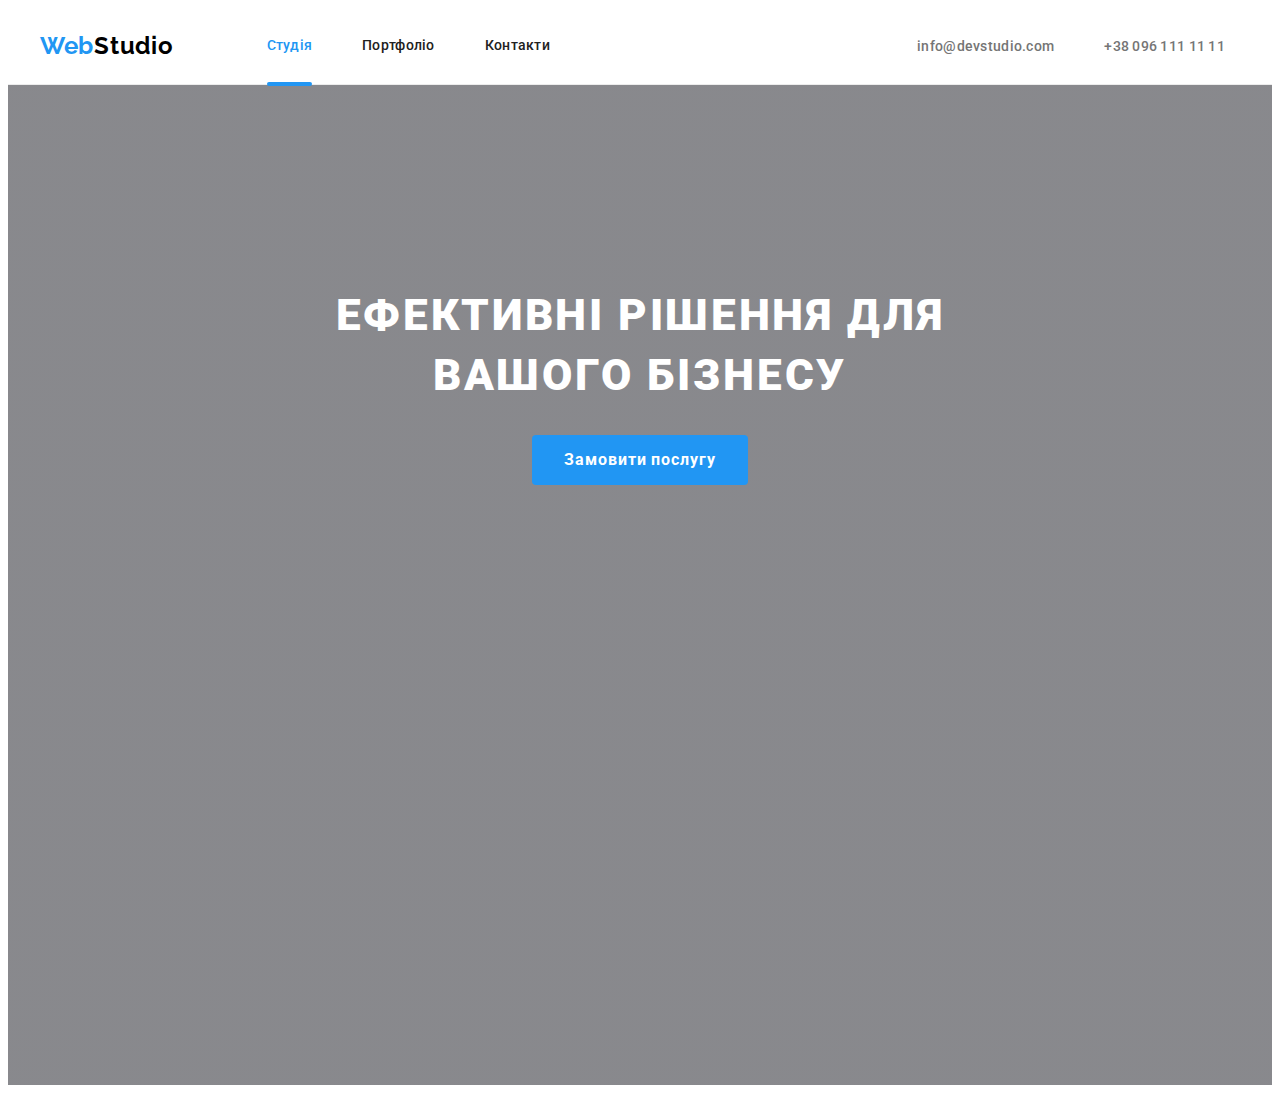
==== index.html @ caa73eea "Додає мобільну верстку для modal window, modal form" ====
<!DOCTYPE html>
<html lang="uk">
  <head>
    <meta charset="UTF-8" />
    <meta http-equiv="X-UA-Compatible" content="IE=edge" />
    <meta name="viewport" content="width=device-width, initial-scale=1.0" />
    <title>WebStudio</title>
    <link rel="preconnect" href="https://fonts.googleapis.com" />
    <link rel="preconnect" href="https://fonts.gstatic.com" crossorigin />
    <link
      href="https://fonts.googleapis.com/css2?family=Raleway:wght@700&family=Roboto:wght@400;500;700;900&display=swap"
      rel="stylesheet"
    />
    <link
      rel="stylesheet"
      href="https://cdnjs.cloudflare.com/ajax/libs/modern-normalize/1.1.0/modern-normalize.min.css"
      integrity="sha512-wpPYUAdjBVSE4KJnH1VR1HeZfpl1ub8YT/NKx4PuQ5NmX2tKuGu6U/JRp5y+Y8XG2tV+wKQpNHVUX03MfMFn9Q=="
      crossorigin="anonymous"
      referrerpolicy="no-referrer"
    />
    <link rel="stylesheet" href="./css/main.min.css" />
  </head>
  <body>
    <!-- Header -->
    <header class="header">
      <div class="container header__container">
        <nav class="header-navigation">
          <a class="logo link header-navigation__logo" href="./index.html"
            >Web<span class="header-navigation__label">Studio</span>
          </a>
          <ul class="menu list">
            <li class="menu__item">
              <a href="./index.html" class="link menu__link menu__link_current">Студія</a>
            </li>
            <li class="menu__item">
              <a href="./portfolio.html" class="link menu__link">Портфоліо</a>
            </li>
            <li class="menu__item"><a href="" class="link menu__link">Контакти</a></li>
          </ul>
        </nav>
        <button type="button" class="mobile-menu-botton-open" data-menu-open>
          <svg class="mobile-menu-botton-open_icon">
            <use href="./images/icons.svg#icon-burger"></use>
          </svg>
        </button>
        <div class="mobile-menu" data-menu>
          <div class="container mobile-menu__container">
            <botton type="botton" class="mobile-menu__close-botton" data-menu-close>
              <svg class="mobile-menu__close-icon">
                <use href="./images/icons.svg#icon-mobile-close"></use>
              </svg>
            </botton>
            <ul class="mobile-nav">
              <li class="list mobile-nav__item">
                <a href="./index.html" class="link mobile-nav__link mobile-nav__link_current"
                  >Студія</a
                >
              </li>
              <li class="list mobile-nav__item">
                <a href="./portfolio.html" class="link mobile-nav__link">Портфоліо</a>
              </li>
              <li class="list mobile-nav__item">
                <a href="" class="link mobile-nav__link">Контакти</a>
              </li>
            </ul>
            <ul class="mobile-contacts">
              <li class="list mobile-contacts__item">
                <a href="tel:+380961111111" class="link mobile-contacts__tel-link"
                  >+38 096 111 11 11</a
                >
              </li>
              <li class="list mobile-contacts__item">
                <a href="mailto:info@devstudio.com" class="link mobile-contacts__mail-link"
                  >info@devstudio.com</a
                >
              </li>
            </ul>
            <ul class="mobile-socials">
              <li class="list mobile-socials_item">
                <a href="" class="link mobile-socials__link">Instagram</a>
              </li>
              <li class="list mobile-socials_item">
                <a href="" class="link mobile-socials__link">Twitter</a>
              </li>
              <li class="list mobile-socials_item">
                <a href="" class="link mobile-socials__link">Facebook</a>
              </li>
              <li class="list mobile-socials_item">
                <a href="" class="link mobile-socials__link">LinkedIn</a>
              </li>
            </ul>
          </div>
        </div>
        <ul class="communication list">
          <li class="communication__item">
            <a href="mailto:info@devstudio.com" class="link communication__link">
              <svg class="communication__icon" width="16" height="12">
                <use href="./images/icons.svg#icon-envelope"></use>
              </svg>
              info@devstudio.com</a
            >
          </li>
          <li class="communication__item">
            <a href="tel:+380961111111" class="link communication__link">
              <svg class="communication__icon" width="10" height="16">
                <use href="./images/icons.svg#icon-smartphone"></use>
              </svg>
              +38 096 111 11 11</a
            >
          </li>
        </ul>
      </div>
    </header>
    <main>
      <!-- Hero -->
      <section class="section-hero overlay">
        <div class="container">
          <h1 class="section-hero__title">Ефективні рішення для вашого бізнесу</h1>
          <button type="button" class="button section-hero__button" data-modal-open>
            Замовити послугу
          </button>
        </div>
      </section>
      <!-- Features -->
      <!-- <section class="section section-features">
        <div class="container">
          <h2 class="section-title visually-hidden">Особливості</h2>
          <ul class="features-list list">
            <li class="features-list__item">
              <div class="features-list-wrapper">
                <svg class="features-list-wrapper__icon" width="70" height="70">
                  <use href="./images/icons.svg#icon-antenna"></use>
                </svg>
              </div>
              <h3 class="features-list__title">Увага до деталей</h3>
              <p class="features-list__text">
                Ідейні міркування, і навіть початок повсякденної роботи з формування позиції.
              </p>
            </li>
            <li class="features-list__item">
              <div class="features-list-wrapper">
                <svg class="features-list-wrapper__icon" width="70" height="70">
                  <use href="./images/icons.svg#icon-clock"></use>
                </svg>
              </div>
              <h3 class="features-list__title">Пунктуальність</h3>
              <p class="features-list__text">
                Завдання організації, особливо рамки і місце навчання кадрів тягне у себе.
              </p>
            </li>
            <li class="features-list__item">
              <div class="features-list-wrapper">
                <svg class="features-list-wrapper__icon" width="70" height="70">
                  <use href="./images/icons.svg#icon-diagram"></use>
                </svg>
              </div>
              <h3 class="features-list__title">Планування</h3>
              <p class="features-list__text">
                Так само консультація з широким активом значною мірою зумовлює.
              </p>
            </li>
            <li class="features-list__item">
              <div class="features-list-wrapper">
                <svg class="features-list-wrapper__icon" width="70" height="70">
                  <use href="./images/icons.svg#icon-astronaut"></use>
                </svg>
              </div>
              <h3 class="features-list__title">Сучасні технології</h3>
              <p class="features-list__text">
                Значимість цих проблем настільки очевидна, що реалізація планових завдань.
              </p>
            </li>
          </ul>
        </div>
      </section> -->
      <!-- Skills -->
      <!-- <section class="section">
        <div class="container">
          <h2 class="section-title">Чим ми займаємося</h2>
          <ul class="skills-list list">
            <li class="skills-list__item">
              <img
                src="./images/box1.jpg"
                alt="Розробка десктопного додатку"
                width="370"
                height="294"
              />
              <p class="skills-list__label">Десктопні додатки</p>
            </li>
            <li class="skills-list__item">
              <img
                src="./images/box2.jpg"
                alt="Розробка додатку для мобільного телефону"
                width="370"
                height="294"
              />
              <p class="skills-list__label">Мобільні додатки</p>
            </li>
            <li class="skills-list__item">
              <img src="./images/box3.jpg" alt="Розробка дизайну" width="370" height="294" />
              <p class="skills-list__label">Дизайнерські рішення</p>
            </li>
          </ul>
        </div>
      </section> -->
      <!-- Team -->
      <!-- <section class="section section-team">
        <div class="container">
          <h2 class="section-title">Наша команда</h2>
          <ul class="team-box list">
            <li class="team-card">
              <img src="./images/team1.jpg" alt="Ігор Дем'яненко" width="270" height="260" />
              <div class="team-card-wrapper">
                <h3 class="team-card__title">Ігор Дем'яненко</h3>
                <p lang="en" class="team-card__label">Product Designer</p>
                <ul class="team-socials list">
                  <li class="team-socials__item">
                    <a class="team-socials__link" href="">
                      <svg
                        lang="en"
                        aria-label="Instagram icon"
                        class="social-icon"
                        width="20"
                        height="20"
                      >
                        <use href="./images/icons.svg#icon-instagram"></use>
                      </svg>
                    </a>
                  </li>
                  <li class="team-socials__item">
                    <a class="team-socials__link" href="">
                      <svg
                        lang="en"
                        aria-label="Twitter icon"
                        class="social-icon"
                        width="20"
                        height="20"
                      >
                        <use href="./images/icons.svg#icon-twitter"></use>
                      </svg>
                    </a>
                  </li>
                  <li class="team-socials__item">
                    <a class="team-socials__link" href="">
                      <svg
                        lang="en"
                        aria-label="Facebook icon"
                        class="social-icon"
                        width="20"
                        height="20"
                      >
                        <use href="./images/icons.svg#icon-facebook"></use>
                      </svg>
                    </a>
                  </li>
                  <li class="team-socials__item">
                    <a class="team-socials__link" href="">
                      <svg
                        lang="en"
                        aria-label="Linkedin icon"
                        class="social-icon"
                        width="20"
                        height="20"
                      >
                        <use href="./images/icons.svg#icon-linkedin"></use>
                      </svg>
                    </a>
                  </li>
                </ul>
              </div>
            </li>
            <li class="team-card">
              <img src="./images/team2.jpg" alt="Ольга Рєпіна" width="270" height="260" />
              <div class="team-card-wrapper">
                <h3 class="team-card__title">Ольга Рєпіна</h3>
                <p lang="en" class="team-card__label">Frontend Developer</p>
                <ul class="team-socials list">
                  <li class="team-socials__item">
                    <a class="team-socials__link" href="">
                      <svg
                        lang="en"
                        aria-label="Instagram icon"
                        class="social-icon"
                        width="20"
                        height="20"
                      >
                        <use href="./images/icons.svg#icon-instagram"></use>
                      </svg>
                    </a>
                  </li>
                  <li class="team-socials__item">
                    <a class="team-socials__link" href="">
                      <svg
                        lang="en"
                        aria-label="Twitter icon"
                        class="social-icon"
                        width="20"
                        height="20"
                      >
                        <use href="./images/icons.svg#icon-twitter"></use>
                      </svg>
                    </a>
                  </li>
                  <li class="team-socials__item">
                    <a class="team-socials__link" href="">
                      <svg
                        lang="en"
                        aria-label="Facebook icon"
                        class="social-icon"
                        width="20"
                        height="20"
                      >
                        <use href="./images/icons.svg#icon-facebook"></use>
                      </svg>
                    </a>
                  </li>
                  <li class="team-socials__item">
                    <a class="team-socials__link" href="">
                      <svg
                        lang="en"
                        aria-label="Linkedin icon"
                        class="social-icon"
                        width="20"
                        height="20"
                      >
                        <use href="./images/icons.svg#icon-linkedin"></use>
                      </svg>
                    </a>
                  </li>
                </ul>
              </div>
            </li>
            <li class="team-card">
              <img src="./images/team3.jpg" alt="Микола Тарасов" width="270" height="260" />
              <div class="team-card-wrapper">
                <h3 class="team-card__title">Микола Тарасов</h3>
                <p lang="en" class="team-card__label">Marketing</p>
                <ul class="team-socials list">
                  <li class="team-socials__item">
                    <a class="team-socials__link" href="">
                      <svg
                        lang="en"
                        aria-label="Instagram icon"
                        class="social-icon"
                        width="20"
                        height="20"
                      >
                        <use href="./images/icons.svg#icon-instagram"></use>
                      </svg>
                    </a>
                  </li>
                  <li class="team-socials__item">
                    <a class="team-socials__link" href="">
                      <svg
                        lang="en"
                        aria-label="Twitter icon"
                        class="social-icon"
                        width="20"
                        height="20"
                      >
                        <use href="./images/icons.svg#icon-twitter"></use>
                      </svg>
                    </a>
                  </li>
                  <li class="team-socials__item">
                    <a class="team-socials__link" href="">
                      <svg
                        lang="en"
                        aria-label="Facebook icon"
                        class="social-icon"
                        width="20"
                        height="20"
                      >
                        <use href="./images/icons.svg#icon-facebook"></use>
                      </svg>
                    </a>
                  </li>
                  <li class="team-socials__item">
                    <a class="team-socials__link" href="">
                      <svg
                        lang="en"
                        aria-label="Linkedin icon"
                        class="social-icon"
                        width="20"
                        height="20"
                      >
                        <use href="./images/icons.svg#icon-linkedin"></use>
                      </svg>
                    </a>
                  </li>
                </ul>
              </div>
            </li>
            <li class="team-card">
              <img src="./images/team4.jpg" alt="Михайло Єрмаков" width="270" height="260" />
              <div class="team-card-wrapper">
                <h3 class="team-card__title">Михайло Єрмаков</h3>
                <p lang="en" class="team-card__label">UI Designer</p>
                <ul class="team-socials list">
                  <li class="team-socials__item">
                    <a class="team-socials__link" href="">
                      <svg
                        lang="en"
                        aria-label="Instagram icon"
                        class="social-icon"
                        width="20"
                        height="20"
                      >
                        <use href="./images/icons.svg#icon-instagram"></use>
                      </svg>
                    </a>
                  </li>
                  <li class="team-socials__item">
                    <a class="team-socials__link" href="">
                      <svg
                        lang="en"
                        aria-label="Twitter icon"
                        class="social-icon"
                        width="20"
                        height="20"
                      >
                        <use href="./images/icons.svg#icon-twitter"></use>
                      </svg>
                    </a>
                  </li>
                  <li class="team-socials__item">
                    <a class="team-socials__link" href="">
                      <svg
                        lang="en"
                        aria-label="Facebook icon"
                        class="social-icon"
                        width="20"
                        height="20"
                      >
                        <use href="./images/icons.svg#icon-facebook"></use>
                      </svg>
                    </a>
                  </li>
                  <li class="team-socials__item">
                    <a class="team-socials__link" href="">
                      <svg
                        lang="en"
                        aria-label="Linkedin icon"
                        class="social-icon"
                        width="20"
                        height="20"
                      >
                        <use href="./images/icons.svg#icon-linkedin"></use>
                      </svg>
                    </a>
                  </li>
                </ul>
              </div>
            </li>
          </ul>
        </div>
      </section> -->
      <!-- Clients -->
      <!-- <section class="section">
        <div class="container">
          <h2 class="section-title">Постійні клієнти</h2>
          <ul class="clients-list list">
            <li class="clients-list__item">
              <a href="" class="clients-list__link">
                <svg class="clients-list__icon" width="106" height="60">
                  <use href="./images/icons.svg#icon-Logo1"></use>
                </svg>
              </a>
            </li>
            <li class="clients-list__item">
              <a href="" class="clients-list__link">
                <svg class="clients-icon" width="106" height="60">
                  <use href="./images/icons.svg#icon-Logo2"></use>
                </svg>
              </a>
            </li>
            <li class="clients-list__item">
              <a href="" class="clients-list__link">
                <svg class="clients-icon" width="106" height="60">
                  <use href="./images/icons.svg#icon-Logo3"></use>
                </svg>
              </a>
            </li>
            <li class="clients-list__item">
              <a href="" class="clients-list__link">
                <svg class="clients-icon" width="106" height="60">
                  <use href="./images/icons.svg#icon-Logo4"></use>
                </svg>
              </a>
            </li>
            <li class="clients-list__item">
              <a href="" class="clients-list__link">
                <svg class="clients-icon" width="106" height="60">
                  <use href="./images/icons.svg#icon-Logo5"></use>
                </svg>
              </a>
            </li>
            <li class="clients-list__item">
              <a href="" class="clients-list__link">
                <svg class="clients-icon" width="106" height="60">
                  <use href="./images/icons.svg#icon-Logo6"></use>
                </svg>
              </a>
            </li>
          </ul>
        </div>
      </section> -->
    </main>
    <!-- Footer -->
    <!-- <footer class="footer">
      <div class="container footer-container">
        <div class="footer-contacts-wrapper">
          <a class="logo link footer-contacts-wrapper__logo" href="./index.html"
            >Web<span class="footer-contacts-wrapper__label">Studio</span>
          </a>
          <address>
            <ul class="contacts list">
              <li class="contacts__item">
                <a
                  href="https://goo.gl/maps/QSzguQpFLWUDbfMSA"
                  target="_blank"
                  rel="noopener noreferrer"
                  class="link contacts__location-link"
                  >м. Київ, пр-т Лесі Українки, 26</a
                >
              </li>
              <li class="contacts__item">
                <a href="mailto:info@devstudio.com" class="link contacts__communication-link"
                  >info@devstudio.com</a
                >
              </li>
              <li class="contacts__item">
                <a href="tel:+380961111111" class="link contacts__communication-link"
                  >+38 096 111 11 11</a
                >
              </li>
            </ul>
          </address>
        </div>
        <div class="join">
          <p class="footer-title">приєднуйтесь</p>
          <ul class="join-list list">
            <li class="join-list__item">
              <a class="join-list__link" href="" aria-label="Instagram">
                <svg class="join-list__icon" width="20" height="20">
                  <use href="./images/icons.svg#icon-instagram"></use>
                </svg>
              </a>
            </li>
            <li class="join-list__item">
              <a class="join-list__link" href="" aria-label="Twitter">
                <svg class="join-list__icon" width="20" height="20">
                  <use href="./images/icons.svg#icon-twitter"></use>
                </svg>
              </a>
            </li>
            <li class="join-list__item">
              <a class="join-list__link" href="" aria-label="Facebook">
                <svg class="join-list__icon" width="20" height="20">
                  <use href="./images/icons.svg#icon-facebook"></use>
                </svg>
              </a>
            </li>
            <li class="join-list__item">
              <a class="join-list__link" href="" aria-label="Linkedin">
                <svg class="join-list__icon" width="20" height="20">
                  <use href="./images/icons.svg#icon-linkedin"></use>
                </svg>
              </a>
            </li>
          </ul>
        </div>
        <form class="subscribe-form" name="signup-form" autocomplete="on">
          <p class="footer-title">Підпишіться на розсилку</p>
          <div class="subscribe-form-wrapper">
            <label>
              <input
                class="subscribe-form__input"
                type="email"
                name="email"
                placeholder="E-mail"
                required
              />
            </label>
            <button class="button subscribe-form__button" type="submit">
              Підписатися<svg class="subscribe-form__icon" width="24" height="24">
                <use href="./images/icons.svg#icon-icon-send"></use>
              </svg>
            </button>
          </div>
        </form>
      </div>
    </footer> -->
    <!-- Modal window -->
    <div class="backdrop is-hidden" data-modal>
      <div class="modal">
        <button type="button" class="modal-close-button" data-modal-close>
          <svg class="modal-close-button__icon" width="18" height="18">
            <use href="./images/icons.svg#icon-close-black"></use>
          </svg>
        </button>
        <!-- Modal form -->
        <p class="modal-form-title">Залиште свої дані, ми вам передзвонимо</p>
        <form class="modal-form">
          <label class="modal-form__field">
            <span class="modal-form-field__label">Ім'я</span>
            <span class="modal-form-wrapper">
              <input
                type="text"
                name="user_name"
                class="modal-form-field__input"
                pattern="[a-zA-Zа-яА-ЯіІїЇ‘]+"
                required
              />
              <svg class="modal-form-field__icon" width="18" height="18">
                <use href="./images/icons.svg#icon-person-black"></use>
              </svg>
            </span>
          </label>
          <label class="modal-form__field">
            <span class="modal-form-field__label">Телефон</span>
            <span class="modal-form-wrapper">
              <input
                type="tel"
                name="user_tel"
                class="modal-form-field__input"
                pattern="[0-9]{3}-[0-9]{3}-[0-9]{2}-[0-9]{2}"
                title="xxx-xxx-xx-xx"
                required
              />
              <svg class="modal-form-field__icon" width="18" height="18">
                <use href="./images/icons.svg#icon-phone-black"></use>
              </svg>
            </span>
          </label>
          <label class="modal-form__field">
            <span class="modal-form-field__label">Пошта</span>
            <span class="modal-form-wrapper">
              <input type="email" name="user_email" class="modal-form-field__input" required />
              <svg class="modal-form-field__icon" width="18" height="18">
                <use href="./images/icons.svg#icon-email-black"></use>
              </svg>
            </span>
          </label>
          <label class="modal-form__field">
            <span class="modal-form-field__label">Коментар</span>
            <textarea
              name="user_comment"
              class="modal-form__comment"
              placeholder="Введіть текст"
            ></textarea>
          </label>
          <label class="modal-form-checkbox">
            <input
              type="checkbox"
              class="modal-form-checkbox__check visually-hidden"
              name="user_policy"
              required
            />
            <svg class="modal-form-checkbox__custom-check" width="16" height="15">
              <use class="modal-form-checkbox__icon" href="./images/icons.svg#icon-check"></use>
            </svg>
            <span
              >Погоджуюся з розсилкою та приймаю
              <a href="" class="modal-form-checkbox__user-policy">Умови договору</a></span
            >
          </label>
          <button type="submit" class="button modal-form-submit-button">Відправити</button>
        </form>
      </div>
    </div>
    <script src="./js/menu.js"></script>
    <script src="./js/modal.js"></script>
  </body>
</html>
---- css/main.min.css ----
:root{--primary-text-color: #757575;--secondary-text-color: #212121;--accent-color: #2196f3;--white-color: #ffffff;--black-color: #000000;--primary-background-color: #ffffff;--secondary-background-color: #f5f4fa;--footer-background-color: #2f303a;--footer-text-color: rgba(255, 255, 255, 0.6);--icon-background-color: #afb1b8;--footer-icon-background-color: rgba(255, 255, 255, 0.1);--transition-dur-and-func: 250ms cubic-bezier(0.4, 0, 0.2, 1)}.portfolio-filter,.join-list__link,.clients-list__link,.clients-list,.team-socials__link,.team-socials,.skills-list__label,.features-list-wrapper,.modal-form-checkbox,.modal-close-button{display:flex;justify-content:center;align-items:center}.visually-hidden{position:absolute;white-space:nowrap;width:1px;height:1px;overflow:hidden;border:0;padding:0;clip:rect(0 0 0 0);clip-path:inset(50%);margin:-1px}body{background-color:var(--primary-background-color);color:var(--primary-text-color);font-family:Roboto,sans-serif;font-style:normal;font-weight:400;font-size:14px;line-height:1.71;letter-spacing:.03em}h1,h2,h3,h4,p{margin-top:0;margin-bottom:0}ul,ol{margin-top:0;margin-bottom:0;padding-left:0}img{display:block}.list{padding:0;margin:0;list-style:none}.link{text-decoration:none}.container{padding-left:15px;padding-right:15px;margin-left:auto;margin-right:auto}@media screen and (min-width: 480px){.container{width:480px}}@media screen and (min-width: 768px){.container{width:768px}}@media screen and (min-width: 1200px){.container{width:1200px}}.section{padding-top:94px;padding-bottom:94px}@media screen and (max-width: 767px){.mobile-menu{position:fixed;left:0;top:0;width:100%;height:100%;z-index:100;visibility:hidden;opacity:0;pointer-events:none;background-color:var(--primary-background-color);box-shadow:0px 4px 8px rgba(0,0,0,.04),0px 2px 4px rgba(0,0,0,.08),0px 1px 3px rgba(0,0,0,.16)}.mobile-menu.is-open{opacity:1;visibility:visible;pointer-events:auto}.mobile-menu__container{display:flex;flex-direction:column;position:relative;height:100%;width:100%;padding-top:48px;padding-bottom:48px;padding-left:40px;padding-right:40px}.mobile-menu__close-icon{position:absolute;width:40px;height:40px;top:10px;right:15px;padding:0;fill:var(--secondary-text-color);transition:fill var(--transition-dur-and-func)}.mobile-menu__close-icon:hover,.mobile-menu__close-icon:focus{fill:var(--accent-color)}.mobile-nav{margin-bottom:auto}.mobile-nav__item:not(:last-child){margin-bottom:32px}.mobile-nav__link{font-weight:500;font-size:40px;line-height:1.175;letter-spacing:.02em;color:var(--secondary-text-color);transition:color var(--transition-dur-and-func)}.mobile-nav__link:hover,.mobile-nav__link:focus{color:var(--accent-color)}.mobile-menu .mobile-nav__link_current{color:var(--accent-color)}.mobile-contacts{margin-bottom:64px}.mobile-contacts__item:not(:last-child){margin-bottom:32px}.mobile-contacts__tel-link{font-weight:500;font-size:34px;line-height:1.1764705882;letter-spacing:.02em;color:var(--accent-color)}.mobile-contacts__mail-link{font-weight:500;font-size:24px;line-height:1.1666666667;letter-spacing:.02em;color:var(--primary-text-color);transition:color var(--transition-dur-and-func)}.mobile-contacts__mail-link:hover,.mobile-contacts__mail-link:focus{color:var(--accent-color)}.mobile-socials{display:flex}.mobile-socials_item:not(:last-child){margin-right:10px}.mobile-socials__link{font-weight:500;font-size:18px;line-height:1.2222222222;letter-spacing:.02em;color:var(--accent-color)}.mobile-socials_item:not(:last-child)::after{content:"";margin-left:10px;border:1px solid rgba(33,33,33,.2);height:22px}}@media screen and (max-width: 767px)and (max-width: 480px){.mobile-nav__link{font-size:8.3333vw}}@media screen and (max-width: 767px)and (max-width: 480px){.mobile-contacts__tel-link{font-size:7.0833vw}}@media screen and (max-width: 767px)and (max-width: 480px){.mobile-contacts__mail-link{font-size:5vw}}@media screen and (max-width: 767px)and (max-width: 480px){.mobile-socials__link{font-size:3.75vw}}@media screen and (min-width: 768px){.mobile-menu{display:none}}.button{display:inline-block;border-radius:4px;border:none;font-family:inherit;font-style:normal;font-weight:700;font-size:16px;line-height:1.875;letter-spacing:.06em;cursor:pointer}.logo{font-family:Raleway,sans-serif;font-weight:700;font-size:24px;line-height:1.1666666667;letter-spacing:.03em;color:var(--accent-color)}.section-title{margin-top:0;margin-bottom:50px;text-align:center;font-weight:700;font-size:36px;line-height:1.1666666667;letter-spacing:.03em;color:var(--secondary-text-color)}.footer-title{margin-bottom:20px;font-weight:700;font-size:14px;line-height:1.1428571429;letter-spacing:.03em;text-transform:uppercase;color:var(--white-color)}@media screen and (min-width: 768px){.menu__link_current::after{display:flex;position:absolute;content:"";width:100%;height:4px;bottom:-28px;left:0;border-radius:2px;background-color:#2196f3}.menu .menu__link_current{color:var(--accent-color)}}.backdrop{position:fixed;width:100%;height:100%;left:0;top:0;opacity:1;visibility:visible;pointer-events:auto;transition:opacity var(--transition-dur-and-func),visibility var(--transition-dur-and-func);background:rgba(0,0,0,.2)}.backdrop.is-hidden{visibility:hidden;opacity:0;pointer-events:none}.modal{position:absolute;top:50%;left:50%;transform:translate(-50%, -50%);padding:40px;overflow-y:scroll;max-width:450px;max-height:609px;height:100%;width:100%;background:var(--primary-background-color);box-shadow:0px 1px 3px rgba(0,0,0,.12),0px 1px 1px rgba(0,0,0,.14),0px 2px 1px rgba(0,0,0,.2);border-radius:4px}.modal-close-button{position:absolute;width:30px;height:30px;top:8px;right:8px;padding:0;cursor:pointer;background-color:rgba(0,0,0,0);border-radius:50%;border:1px solid rgba(0,0,0,.1)}.modal-close-button__icon{transition:fill var(--transition-dur-and-func)}.modal-close-button:hover .modal-close-button__icon,.modal-close-button:focus .modal-close-button__icon{fill:var(--accent-color)}@media screen and (min-width: 1200px){.modal{position:absolute;top:50%;left:50%;transform:translate(-50%, -50%);padding:40px;min-width:528px;min-height:581px}}.modal-form-title{margin-bottom:12px;text-align:center;font-weight:700;font-size:20px;line-height:1.5;letter-spacing:.03em;color:var(--secondary-text-color)}.modal-form{display:flex;flex-direction:column}.modal-form__field{margin-bottom:10px}.modal-form-wrapper{position:relative;display:block}.modal-form-field__input{width:100%;height:40px;border:1px solid rgba(33,33,33,.2);border-radius:4px;padding-left:42px;transition:border-color var(--transition-dur-and-func);font-weight:400;font-size:14px;line-height:1.1428571429;letter-spacing:.01em;color:var(--primary-text-color)}.modal-form-field__input:focus{outline:none;border-color:var(--accent-color)}.modal-form-field__label{display:block;margin-bottom:4px;font-weight:400;font-size:12px;line-height:1.1666666667;letter-spacing:.01em;color:var(--primary-text-color)}.modal-form-field__icon{position:absolute;display:block;top:50%;left:12px;transform:translateY(-50%);transition:fill var(--transition-dur-and-func)}.modal-form-field__input:focus+.modal-form-field__icon{fill:var(--accent-color)}.modal-form__comment{display:block;width:100%;height:120px;border:1px solid rgba(33,33,33,.2);border-radius:4px;padding:12px 16px;resize:none;transition:border-color var(--transition-dur-and-func);font-weight:400;font-size:14px;line-height:1.1428571429;letter-spacing:.01em;color:var(--primary-text-color)}.modal-form__comment::placeholder{font-weight:400;font-size:14px;line-height:1.1428571429;letter-spacing:.01em;color:rgba(117,117,117,.5)}.modal-form__comment:focus{outline:none;border-color:var(--accent-color)}.modal-form-checkbox{margin-top:20px;margin-bottom:30px;font-weight:400;font-size:12px;line-height:1.1666666667;letter-spacing:.03em}.modal-form-checkbox__custom-check{border:1px solid var(--secondary-text-color);border-radius:2px;margin-right:7px;cursor:pointer}.modal-form-checkbox__check:checked+.modal-form-checkbox__custom-check{border-color:rgba(0,0,0,0);background-color:var(--accent-color)}.modal-form-checkbox__check:focus+.modal-form-checkbox__custom-check{box-shadow:0 0 0 2px var(--accent-color)}.modal-form-checkbox__icon{display:none;fill:var(--white-color)}.modal-form-checkbox__check:checked+.modal-form-checkbox__custom-check>.modal-form-checkbox__icon{display:block}.modal-form-checkbox__user-policy{color:var(--accent-color)}.modal-form-submit-button{padding:10px 52px;align-self:center;background-color:var(--accent-color);color:var(--white-color)}@media screen and (min-width: 1200px){.modal-form-title{font-weight:700;font-size:20px;line-height:1.15;letter-spacing:.03em}.modal-form__comment{font-weight:400;font-size:12px;line-height:1.1666666667;letter-spacing:.01em}.modal-form__comment::placeholder{font-weight:400;font-size:12px;line-height:1.1666666667;letter-spacing:.01em;color:rgba(117,117,117,.5)}.modal-form-checkbox{font-weight:400;font-size:14px;line-height:1.7142857143;letter-spacing:.03em}}.menu{display:none}.communication{display:none}.header{padding:16px 0;background-color:var(--white-color);border-bottom:1px solid #ececec}.header__container{display:flex;align-items:center;justify-content:space-between}.header-navigation__label{color:var(--black-color)}.mobile-menu-botton-open{border:none;background-color:rgba(0,0,0,0);padding:0}.mobile-menu-botton-open_icon{line-height:0;width:40px;height:40px;fill:var(--secondary-text-color);transition:fill var(--transition-dur-and-func)}.mobile-menu-botton-open_icon:hover,.mobile-menu-botton-open_icon:focus{fill:var(--accent-color)}@media screen and (min-width: 768px){.mobile-menu-botton-open{display:none}.header{padding:16px 0}.header-navigation{display:flex;align-items:center}.header-navigation__logo{margin-right:87px}.menu{display:flex;align-items:center}.menu__item{position:relative}.menu__item:not(:last-child){margin-right:50px}.menu__link{font-weight:500;font-size:14px;line-height:1.1428571429;letter-spacing:.02em;color:var(--secondary-text-color);transition:color var(--transition-dur-and-func)}.menu__link:hover,.menu__link:focus{color:var(--accent-color)}.communication{display:flex;flex-direction:column;align-items:center}.communication__item:last-child{margin-right:15px}.communication__link{color:var(--primary-text-color);font-weight:500;font-size:12px;line-height:1.1666666667;letter-spacing:.02em;transition:color var(--transition-dur-and-func)}.communication__link:hover,.communication__link:focus{color:var(--accent-color)}.communication__icon{margin-right:8px;fill:currentColor}}@media screen and (min-width: 1200px){.header{padding:24px 0}.header-navigation__logo{margin-right:93px}.menu__link{font-weight:500;font-size:14px;line-height:1.1428571429;letter-spacing:.02em}.communication{display:flex;flex-direction:row;margin-left:auto}.communication__item:not(:last-child){margin-right:30px}.communication__link{display:flex;justify-content:center;align-items:center;font-weight:500;font-size:14px;line-height:1.1428571429;letter-spacing:.02em}.communication__icon{margin-right:10px}}.section-hero{text-align:center;padding-top:118px;padding-bottom:118px;background-color:#c4c4c4}.section-hero__title{margin:0 auto 30px;max-width:360px;font-weight:900;font-size:26px;line-height:1.6153846154;letter-spacing:.06em;text-transform:uppercase;color:var(--white-color)}.section-hero__button{padding:10px 24px;background-color:var(--accent-color);color:var(--white-color);transition:background-color var(--transition-dur-and-func),color var(--transition-dur-and-func)}.section-hero__button:hover,.section-hero__button:focus{background-color:var(--secondary-background-color);color:var(--secondary-text-color)}.overlay{width:100%;max-width:480px;height:400px;margin-left:auto;margin-right:auto;background-image:linear-gradient(rgba(47, 48, 58, 0.4), rgba(47, 48, 58, 0.4)),url("../images/hero/overlay-mobile.jpg");background-repeat:no-repeat;background-position:center;background-size:cover}@media screen and (min-device-pixel-ratio: 2),screen and (min-resolution: 192dpi),screen and (min-resolution: 2dppx){.overlay{background-image:linear-gradient(rgba(47, 48, 58, 0.4), rgba(47, 48, 58, 0.4)),url("../images/hero/overlay-mobile@2x.jpg")}}@media screen and (min-width: 768px){.overlay{max-width:768px;height:400px;background-image:linear-gradient(rgba(47, 48, 58, 0.4), rgba(47, 48, 58, 0.4)),url("../images/hero/overlay-tablet.jpg")}}@media screen and (min-device-pixel-ratio: 2)and (min-width: 768px),screen and (min-resolution: 192dpi)and (min-width: 768px),screen and (min-resolution: 2dppx)and (min-width: 768px){.overlay{background-image:linear-gradient(rgba(47, 48, 58, 0.4), rgba(47, 48, 58, 0.4)),url("../images/hero/overlay-tablet@2x.jpg")}}@media screen and (min-width: 1200px){.section-hero__button{padding:10px 32px}.section-hero{padding-top:200px;padding-bottom:200px}.section-hero__title{max-width:696px;font-weight:900;font-size:44px;line-height:1.3636363636;letter-spacing:.06em}.overlay{max-width:1600px;height:600px;background-image:linear-gradient(rgba(47, 48, 58, 0.4), rgba(47, 48, 58, 0.4)),url("../images/hero/overlay-desktop.jpg")}}@media screen and (min-device-pixel-ratio: 2)and (min-width: 1200px),screen and (min-resolution: 192dpi)and (min-width: 1200px),screen and (min-resolution: 2dppx)and (min-width: 1200px){.overlay{background-image:linear-gradient(rgba(47, 48, 58, 0.4), rgba(47, 48, 58, 0.4)),url("../images/hero/overlay-desktop@2x.jpg")}}.section-features{padding-bottom:0}.features-list{display:flex}.features-list__item{width:270px}.features-list__item:not(:last-child){margin-right:30px}.features-list-wrapper{height:120px;width:100%;margin-bottom:30px;background:#f5f4fa;border-radius:4px}.features-list-wrapper__icon{background-repeat:none;background-size:contain}.features-list__title{margin-bottom:10px;font-weight:700;font-size:14px;line-height:1.1428571429;letter-spacing:.03em;text-transform:uppercase;color:var(--secondary-text-color)}.skills-list{display:flex}.skills-list__item{position:relative}.skills-list__item:not(:last-child){margin-right:30px}.skills-list__label{position:absolute;bottom:0;width:100%;height:70px;font-weight:700;font-size:14px;line-height:1.1428571429;letter-spacing:.03em;text-transform:uppercase;color:var(--white-color);background-color:rgba(47,48,58,.8)}.section-team{background-color:var(--secondary-background-color)}.team-card-wrapper{padding-top:30px;padding-bottom:30px;text-align:center;background-color:var(--white-color)}.team-box{display:flex}.team-card{flex-basis:calc((100% - 90px)/4);box-shadow:0px 1px 3px rgba(0,0,0,.12),0px 1px 1px rgba(0,0,0,.14),0px 2px 1px rgba(0,0,0,.2);border-radius:0px 0px 4px 4px}.team-card:not(:last-child){margin-right:30px}.team-card__title{margin-bottom:10px;color:var(--secondary-text-color);font-weight:500;font-size:16px;line-height:1.1875;letter-spacing:.03em}.team-card__label{margin-bottom:16px;font-weight:400;font-size:16px;line-height:1.1875;letter-spacing:.03em}.team-socials__item:not(:last-child){margin-right:10px}.team-socials__link{border-radius:50%;width:44px;height:44px;fill:var(--icon-background-color);background-color:var(--white-color);transition:fill var(--transition-dur-and-func),background-color var(--transition-dur-and-func)}.team-socials__link:hover,.team-socials__link:focus{fill:var(--white-color);background-color:var(--accent-color)}.clients-list__item:not(:last-child){margin-right:30px}.clients-list__link{width:170px;height:92px;border:1px solid var(--icon-background-color);border-radius:4px;fill:var(--icon-background-color);transition:fill var(--transition-dur-and-func),border var(--transition-dur-and-func)}.clients-list__link:hover,.clients-list__link:focus{fill:var(--accent-color);border:1px solid var(--accent-color)}.footer{background-color:var(--footer-background-color);padding:60px 0}.footer-container{display:flex;align-items:baseline}.footer-contacts-wrapper{margin-right:70px}.footer-contacts-wrapper__logo{margin-bottom:20px}.footer-contacts-wrapper__label{color:var(--white-color)}.contacts__item:not(:last-child){margin-top:0;margin-bottom:9px}.contacts__location-link{font-style:normal;color:var(--white-color);transition:color var(--transition-dur-and-func)}.contacts__location-link:hover,.contacts__location-link:focus{color:var(--accent-color)}.contacts__communication-link{font-style:normal;color:var(--footer-text-color);transition:color var(--transition-dur-and-func)}.contacts__communication-link:hover,.contacts__communication-link:focus{color:var(--accent-color)}.join-list{display:flex}.join-list__item:not(:last-child){margin-right:10px}.join-list__link{border-radius:50%;width:44px;height:44px;fill:var(--white-color);background-color:var(--footer-icon-background-color);transition:background-color var(--transition-dur-and-func)}.join-list__link:hover,.join-list__link:focus{background-color:var(--accent-color)}.subscribe-form{margin-left:auto}.subscribe-form-wrapper{display:flex}.subscribe-form__input{display:block;height:50px;width:358px;margin-right:12px;border:1px solid rgba(255,255,255,.3);filter:drop-shadow(0px 4px 4px rgba(0, 0, 0, 0.15));border-radius:4px;background-color:inherit;padding-left:16px;font-family:"Roboto";font-style:normal;font-weight:400;font-size:16px;line-height:1.25;letter-spacing:.03em;color:var(--white-color)}.subscribe-form__input::placeholder{color:rgba(255,255,255,.6)}.subscribe-form__button{padding:10px 28px;background-color:var(--accent-color);color:var(--white-color);transition:background-color var(--transition-dur-and-func),color var(--transition-dur-and-func)}.subscribe-form__button:hover,.subscribe-form__button:focus{background-color:var(--secondary-background-color);color:var(--secondary-text-color)}.subscribe-form__icon{margin-left:10px;vertical-align:middle;fill:currentColor}.portfolio-filter{margin-bottom:50px}.portfolio-filter__item:not(:last-child){margin-right:8px}.portfolio-filter__button{padding:6px 22px;font-weight:500;font-size:14px;line-height:1.8571428571;letter-spacing:.03em;color:var(--secondary-text-color);background-color:var(--secondary-background-color);transition:background-color var(--transition-dur-and-func),color var(--transition-dur-and-func),box-shadow var(--transition-dur-and-func)}.portfolio-filter__button:hover,.portfolio-filter__button:focus{background-color:var(--accent-color);color:var(--white-color);box-shadow:0px 3px 1px rgba(0,0,0,.1),0px 1px 2px rgba(0,0,0,.08),0px 2px 2px rgba(0,0,0,.12)}.portfolio-list{display:flex;flex-wrap:wrap}.portfolio-card:not(:nth-child(3n+3)){margin-right:30px}.portfolio-card:not(:nth-last-child(-n+3)){margin-bottom:30px}.portfolio-card__link:hover,.portfolio-card__link:focus{box-shadow:0px 1px 1px rgba(0,0,0,.12),0px 4px 4px rgba(0,0,0,.06),1px 4px 6px rgba(0,0,0,.16)}.portfolio-card-overlay{position:relative;overflow:hidden}.portfolio-card-overlay__thumb{position:absolute;top:0;left:0;width:370px;height:294px;padding:63px 24px;background-color:rgba(33,150,243,.9);font-weight:400;font-size:18px;line-height:1.5555555556;letter-spacing:.03em;color:var(--white-color);transform:translateY(100%);transition:transform var(--transition-dur-and-func)}.portfolio-card__link:hover .portfolio-card-overlay__thumb,.portfolio-card__link:focus .portfolio-card-overlay__thumb{transform:translateY(0)}.portfolio-card-wrapper{padding-top:20px;padding-bottom:20px;padding-left:24px;padding-right:24px;border-left:1px solid #eee;border-right:1px solid #eee;border-bottom:1px solid #eee}.portfolio-card__title{margin-bottom:4px;color:var(--secondary-text-color);font-weight:700;font-size:18px;line-height:2;letter-spacing:.06em}.portfolio-card__text{color:var(--primary-text-color);font-weight:400;font-size:16px;line-height:1.875;letter-spacing:.03em}/*# sourceMappingURL=main.min.css.map */
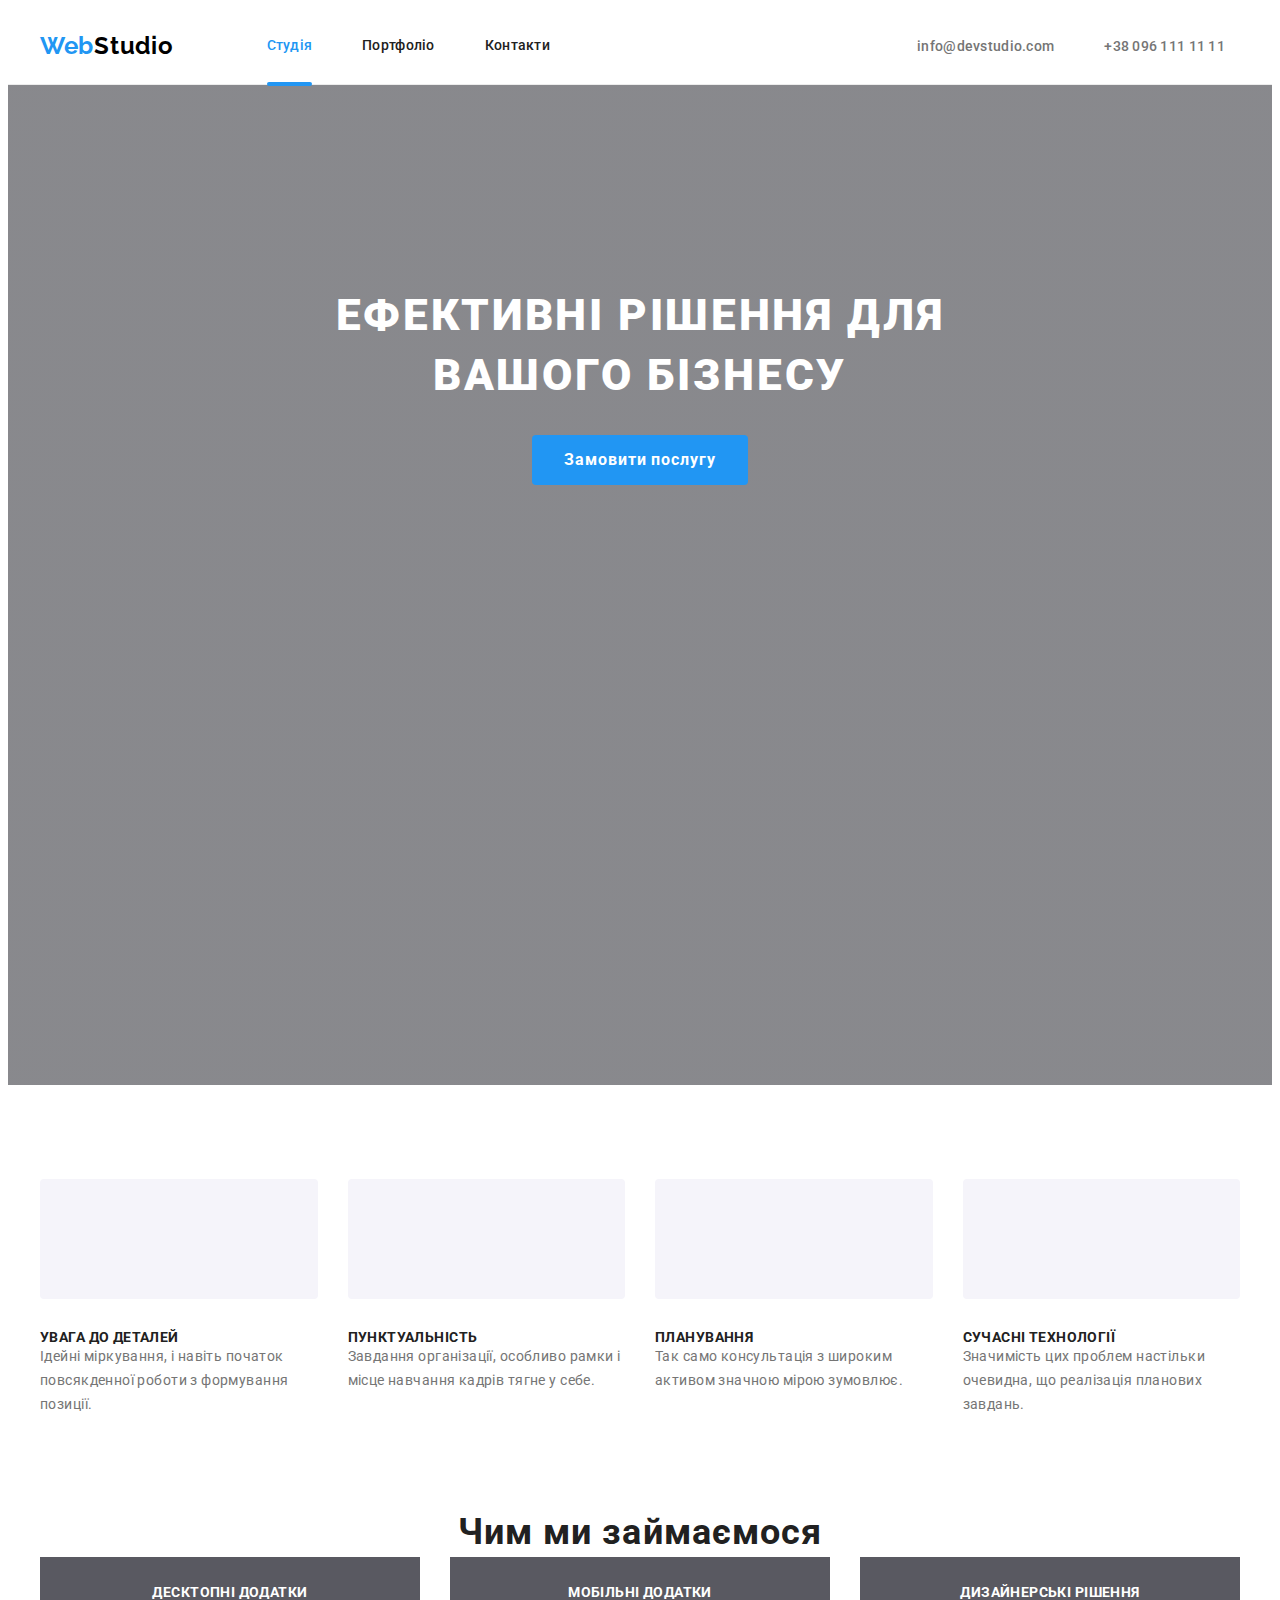
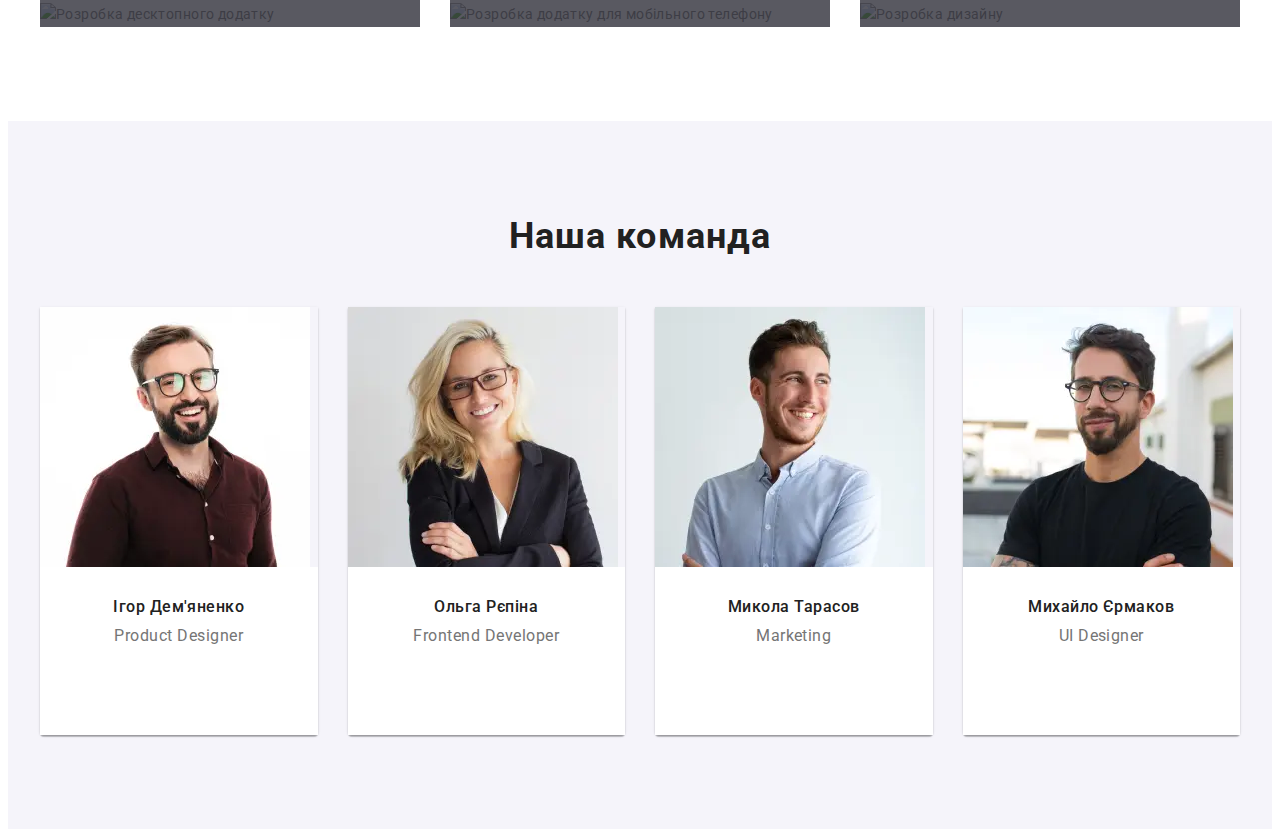
==== commit 508ef68e: "Додає адаптивну верстку та адаптивну графіку для секції team" ====
--- a/index.html
+++ b/index.html
@@ -122,7 +122,7 @@
         </div>
       </section>
       <!-- Features -->
-      <!-- <section class="section section-features">
+      <section class="section section-features">
         <div class="container">
           <h2 class="section-title visually-hidden">Особливості</h2>
           <ul class="features-list list">
@@ -172,44 +172,139 @@
             </li>
           </ul>
         </div>
-      </section> -->
+      </section>
       <!-- Skills -->
-      <!-- <section class="section">
+      <section class="section section-skills">
         <div class="container">
           <h2 class="section-title">Чим ми займаємося</h2>
           <ul class="skills-list list">
             <li class="skills-list__item">
-              <img
-                src="./images/box1.jpg"
-                alt="Розробка десктопного додатку"
-                width="370"
-                height="294"
-              />
+              <picture>
+                <source
+                  srcset="
+                    ./images/skills/box1-desktop.webp    1x,
+                    ./images/skills/box1-desktop@2x.webp 2x
+                  "
+                  media="(min-width: 1200px)"
+                  sizes="370px"
+                  type="image/webp"
+                />
+                <source
+                  srcset="
+                    ./images/skills/box1-desktop.jpg    1x,
+                    ./images/skills/box1-desktop@2x.jpg 2x
+                  "
+                  media="(min-width: 1200px)"
+                  sizes="370px"
+                  type="image/jpg"
+                />
+
+                <img src="./images/skills/box1-desktop.jpg" alt="Розробка десктопного додатку" />
+              </picture>
               <p class="skills-list__label">Десктопні додатки</p>
             </li>
             <li class="skills-list__item">
-              <img
-                src="./images/box2.jpg"
-                alt="Розробка додатку для мобільного телефону"
-                width="370"
-                height="294"
-              />
+              <picture>
+                <source
+                  srcset="
+                    ./images/skills/box2-desktop.webp    1x,
+                    ./images/skills/box2-desktop@2x.webp 2x
+                  "
+                  media="(min-width: 1200px)"
+                  sizes="370px"
+                  type="image/webp"
+                />
+                <source
+                  srcset="
+                    ./images/skills/box2-desktop.jpg    1x,
+                    ./images/skills/box2-desktop@2x.jpg 2x
+                  "
+                  media="(min-width: 1200px)"
+                  sizes="370px"
+                  type="image/jpg"
+                />
+                <img
+                  src="./images/skills/box2-desktop.jpg"
+                  alt="Розробка додатку для мобільного телефону"
+                />
+              </picture>
               <p class="skills-list__label">Мобільні додатки</p>
             </li>
             <li class="skills-list__item">
-              <img src="./images/box3.jpg" alt="Розробка дизайну" width="370" height="294" />
+              <picture>
+                <source
+                  srcset="
+                    ./images/skills/box3-desktop.webp    1x,
+                    ./images/skills/box3-desktop@2x.webp 2x
+                  "
+                  media="(min-width: 1200px)"
+                  sizes="370px"
+                  type="image/webp"
+                />
+                <source
+                  srcset="
+                    ./images/skills/box3-desktop.jpg    1x,
+                    ./images/skills/box3-desktop@2x.jpg 2x
+                  "
+                  media="(min-width: 1200px)"
+                  sizes="370px"
+                  type="image/jpg"
+                />
+                <img src="./images/skills/box3-desktop.jpg" alt="Розробка дизайну" />
+              </picture>
               <p class="skills-list__label">Дизайнерські рішення</p>
             </li>
           </ul>
         </div>
-      </section> -->
+      </section>
       <!-- Team -->
-      <!-- <section class="section section-team">
+      <section class="section section-team">
         <div class="container">
           <h2 class="section-title">Наша команда</h2>
           <ul class="team-box list">
             <li class="team-card">
-              <img src="./images/team1.jpg" alt="Ігор Дем'яненко" width="270" height="260" />
+              <picture>
+                <source
+                  srcset="
+                    ./images/team/team1-desktop.webp    1x,
+                    ./images/team/team1-desktop@2x.webp 2x
+                  "
+                  media="(min-width: 1200px)"
+                  sizes="270px"
+                  type="image/webp"
+                />
+                <source
+                  srcset="./images/team/team1-desktop.jpg 1x, ./images/team/team1-desktop@2x.jpg 2x"
+                  media="(min-width: 1200px)"
+                  sizes="270px"
+                  type="image/jpg"
+                />
+                <source
+                  srcset="./images/team/team1-tablet.webp 1x, ./images/team/team1-tablet@2x.webp 2x"
+                  media="(min-width: 768px)"
+                  sizes="354px"
+                  type="image/webp"
+                />
+                <source
+                  srcset="./images/team/team1-tablet.jpg 1x, ./images/team/team1-tablet@2x.jpg 2x"
+                  media="(min-width: 768px)"
+                  sizes="354px"
+                  type="image/jpg"
+                />
+                <source
+                  srcset="./images/team/team1-mobile.webp 1x, ./images/team/team1-mobile@2x.webp 2x"
+                  media="(max-width: 767px)"
+                  sizes="450px"
+                  type="image/webp"
+                />
+                <source
+                  srcset="./images/team/team1-mobile.jpg 1x, ./images/team/team1-mobile@2x.jpg 2x"
+                  media="(max-width: 767px)"
+                  sizes="450px"
+                  type="image/jpg"
+                />
+                <img src="./images/team/team1-mobile.jpg" alt="Ігор Дем'яненко" />
+              </picture>
               <div class="team-card-wrapper">
                 <h3 class="team-card__title">Ігор Дем'яненко</h3>
                 <p lang="en" class="team-card__label">Product Designer</p>
@@ -270,7 +365,48 @@
               </div>
             </li>
             <li class="team-card">
-              <img src="./images/team2.jpg" alt="Ольга Рєпіна" width="270" height="260" />
+              <picture>
+                <source
+                  srcset="
+                    ./images/team/team2-desktop.webp    1x,
+                    ./images/team/team2-desktop@2x.webp 2x
+                  "
+                  media="(min-width: 1200px)"
+                  sizes="270px"
+                  type="image/webp"
+                />
+                <source
+                  srcset="./images/team/team2-desktop.jpg 1x, ./images/team/team2-desktop@2x.jpg 2x"
+                  media="(min-width: 1200px)"
+                  sizes="270px"
+                  type="image/jpg"
+                />
+                <source
+                  srcset="./images/team/team2-tablet.webp 1x, ./images/team/team2-tablet@2x.webp 2x"
+                  media="(min-width: 768px)"
+                  sizes="354px"
+                  type="image/webp"
+                />
+                <source
+                  srcset="./images/team/team2-tablet.jpg 1x, ./images/team/team2-tablet@2x.jpg 2x"
+                  media="(min-width: 768px)"
+                  sizes="354px"
+                  type="image/jpg"
+                />
+                <source
+                  srcset="./images/team/team2-mobile.webp 1x, ./images/team/team2-mobile@2x.webp 2x"
+                  media="(max-width: 767px)"
+                  sizes="450px"
+                  type="image/webp"
+                />
+                <source
+                  srcset="./images/team/team2-mobile.jpg 1x, ./images/team/team2-mobile@2x.jpg 2x"
+                  media="(max-width: 767px)"
+                  sizes="450px"
+                  type="image/jpg"
+                />
+                <img src="./images/team/team2-mobile.jpg" alt="Ольга Рєпіна" />
+              </picture>
               <div class="team-card-wrapper">
                 <h3 class="team-card__title">Ольга Рєпіна</h3>
                 <p lang="en" class="team-card__label">Frontend Developer</p>
@@ -331,7 +467,48 @@
               </div>
             </li>
             <li class="team-card">
-              <img src="./images/team3.jpg" alt="Микола Тарасов" width="270" height="260" />
+              <picture>
+                <source
+                  srcset="
+                    ./images/team/team3-desktop.webp    1x,
+                    ./images/team/team3-desktop@2x.webp 2x
+                  "
+                  media="(min-width: 1200px)"
+                  sizes="270px"
+                  type="image/webp"
+                />
+                <source
+                  srcset="./images/team/team3-desktop.jpg 1x, ./images/team/team3-desktop@2x.jpg 2x"
+                  media="(min-width: 1200px)"
+                  sizes="270px"
+                  type="image/jpg"
+                />
+                <source
+                  srcset="./images/team/team3-tablet.webp 1x, ./images/team/team3-tablet@2x.webp 2x"
+                  media="(min-width: 768px)"
+                  sizes="354px"
+                  type="image/webp"
+                />
+                <source
+                  srcset="./images/team/team3-tablet.jpg 1x, ./images/team/team3-tablet@2x.jpg 2x"
+                  media="(min-width: 768px)"
+                  sizes="354px"
+                  type="image/jpg"
+                />
+                <source
+                  srcset="./images/team/team3-mobile.webp 1x, ./images/team/team3-mobile@2x.webp 2x"
+                  media="(max-width: 767px)"
+                  sizes="450px"
+                  type="image/webp"
+                />
+                <source
+                  srcset="./images/team/team3-mobile.jpg 1x, ./images/team/team3-mobile@2x.jpg 2x"
+                  media="(max-width: 767px)"
+                  sizes="450px"
+                  type="image/jpg"
+                />
+                <img src="./images/team/team3-mobile.jpg" alt="Микола Тарасов" />
+              </picture>
               <div class="team-card-wrapper">
                 <h3 class="team-card__title">Микола Тарасов</h3>
                 <p lang="en" class="team-card__label">Marketing</p>
@@ -392,7 +569,48 @@
               </div>
             </li>
             <li class="team-card">
-              <img src="./images/team4.jpg" alt="Михайло Єрмаков" width="270" height="260" />
+              <picture>
+                <source
+                  srcset="
+                    ./images/team/team4-desktop.webp    1x,
+                    ./images/team/team4-desktop@2x.webp 2x
+                  "
+                  media="(min-width: 1200px)"
+                  sizes="270px"
+                  type="image/webp"
+                />
+                <source
+                  srcset="./images/team/team4-desktop.jpg 1x, ./images/team/team4-desktop@2x.jpg 2x"
+                  media="(min-width: 1200px)"
+                  sizes="270px"
+                  type="image/jpg"
+                />
+                <source
+                  srcset="./images/team/team4-tablet.webp 1x, ./images/team/team4-tablet@2x.webp 2x"
+                  media="(min-width: 768px)"
+                  sizes="354px"
+                  type="image/webp"
+                />
+                <source
+                  srcset="./images/team/team4-tablet.jpg 1x, ./images/team/team4-tablet@2x.jpg 2x"
+                  media="(min-width: 768px)"
+                  sizes="354px"
+                  type="image/jpg"
+                />
+                <source
+                  srcset="./images/team/team4-mobile.webp 1x, ./images/team/team4-mobile@2x.webp 2x"
+                  media="(max-width: 767px)"
+                  sizes="450px"
+                  type="image/webp"
+                />
+                <source
+                  srcset="./images/team/team4-mobile.jpg 1x, ./images/team/team4-mobile@2x.jpg 2x"
+                  media="(max-width: 767px)"
+                  sizes="450px"
+                  type="image/jpg"
+                />
+                <img src="./images/team/team4-mobile.jpg" alt="Михайло Єрмаков" />
+              </picture>
               <div class="team-card-wrapper">
                 <h3 class="team-card__title">Михайло Єрмаков</h3>
                 <p lang="en" class="team-card__label">UI Designer</p>
@@ -454,7 +672,7 @@
             </li>
           </ul>
         </div>
-      </section> -->
+      </section>
       <!-- Clients -->
       <!-- <section class="section">
         <div class="container">
--- a/css/main.min.css
+++ b/css/main.min.css
@@ -1 +1 @@
-:root{--primary-text-color: #757575;--secondary-text-color: #212121;--accent-color: #2196f3;--white-color: #ffffff;--black-color: #000000;--primary-background-color: #ffffff;--secondary-background-color: #f5f4fa;--footer-background-color: #2f303a;--footer-text-color: rgba(255, 255, 255, 0.6);--icon-background-color: #afb1b8;--footer-icon-background-color: rgba(255, 255, 255, 0.1);--transition-dur-and-func: 250ms cubic-bezier(0.4, 0, 0.2, 1)}.portfolio-filter,.join-list__link,.clients-list__link,.clients-list,.team-socials__link,.team-socials,.skills-list__label,.features-list-wrapper,.modal-form-checkbox,.modal-close-button{display:flex;justify-content:center;align-items:center}.visually-hidden{position:absolute;white-space:nowrap;width:1px;height:1px;overflow:hidden;border:0;padding:0;clip:rect(0 0 0 0);clip-path:inset(50%);margin:-1px}body{background-color:var(--primary-background-color);color:var(--primary-text-color);font-family:Roboto,sans-serif;font-style:normal;font-weight:400;font-size:14px;line-height:1.71;letter-spacing:.03em}h1,h2,h3,h4,p{margin-top:0;margin-bottom:0}ul,ol{margin-top:0;margin-bottom:0;padding-left:0}img{display:block}.list{padding:0;margin:0;list-style:none}.link{text-decoration:none}.container{padding-left:15px;padding-right:15px;margin-left:auto;margin-right:auto}@media screen and (min-width: 480px){.container{width:480px}}@media screen and (min-width: 768px){.container{width:768px}}@media screen and (min-width: 1200px){.container{width:1200px}}.section{padding-top:94px;padding-bottom:94px}@media screen and (max-width: 767px){.mobile-menu{position:fixed;left:0;top:0;width:100%;height:100%;z-index:100;visibility:hidden;opacity:0;pointer-events:none;background-color:var(--primary-background-color);box-shadow:0px 4px 8px rgba(0,0,0,.04),0px 2px 4px rgba(0,0,0,.08),0px 1px 3px rgba(0,0,0,.16)}.mobile-menu.is-open{opacity:1;visibility:visible;pointer-events:auto}.mobile-menu__container{display:flex;flex-direction:column;position:relative;height:100%;width:100%;padding-top:48px;padding-bottom:48px;padding-left:40px;padding-right:40px}.mobile-menu__close-icon{position:absolute;width:40px;height:40px;top:10px;right:15px;padding:0;fill:var(--secondary-text-color);transition:fill var(--transition-dur-and-func)}.mobile-menu__close-icon:hover,.mobile-menu__close-icon:focus{fill:var(--accent-color)}.mobile-nav{margin-bottom:auto}.mobile-nav__item:not(:last-child){margin-bottom:32px}.mobile-nav__link{font-weight:500;font-size:40px;line-height:1.175;letter-spacing:.02em;color:var(--secondary-text-color);transition:color var(--transition-dur-and-func)}.mobile-nav__link:hover,.mobile-nav__link:focus{color:var(--accent-color)}.mobile-menu .mobile-nav__link_current{color:var(--accent-color)}.mobile-contacts{margin-bottom:64px}.mobile-contacts__item:not(:last-child){margin-bottom:32px}.mobile-contacts__tel-link{font-weight:500;font-size:34px;line-height:1.1764705882;letter-spacing:.02em;color:var(--accent-color)}.mobile-contacts__mail-link{font-weight:500;font-size:24px;line-height:1.1666666667;letter-spacing:.02em;color:var(--primary-text-color);transition:color var(--transition-dur-and-func)}.mobile-contacts__mail-link:hover,.mobile-contacts__mail-link:focus{color:var(--accent-color)}.mobile-socials{display:flex}.mobile-socials_item:not(:last-child){margin-right:10px}.mobile-socials__link{font-weight:500;font-size:18px;line-height:1.2222222222;letter-spacing:.02em;color:var(--accent-color)}.mobile-socials_item:not(:last-child)::after{content:"";margin-left:10px;border:1px solid rgba(33,33,33,.2);height:22px}}@media screen and (max-width: 767px)and (max-width: 480px){.mobile-nav__link{font-size:8.3333vw}}@media screen and (max-width: 767px)and (max-width: 480px){.mobile-contacts__tel-link{font-size:7.0833vw}}@media screen and (max-width: 767px)and (max-width: 480px){.mobile-contacts__mail-link{font-size:5vw}}@media screen and (max-width: 767px)and (max-width: 480px){.mobile-socials__link{font-size:3.75vw}}@media screen and (min-width: 768px){.mobile-menu{display:none}}.button{display:inline-block;border-radius:4px;border:none;font-family:inherit;font-style:normal;font-weight:700;font-size:16px;line-height:1.875;letter-spacing:.06em;cursor:pointer}.logo{font-family:Raleway,sans-serif;font-weight:700;font-size:24px;line-height:1.1666666667;letter-spacing:.03em;color:var(--accent-color)}.section-title{margin-top:0;margin-bottom:50px;text-align:center;font-weight:700;font-size:36px;line-height:1.1666666667;letter-spacing:.03em;color:var(--secondary-text-color)}.footer-title{margin-bottom:20px;font-weight:700;font-size:14px;line-height:1.1428571429;letter-spacing:.03em;text-transform:uppercase;color:var(--white-color)}@media screen and (min-width: 768px){.menu__link_current::after{display:flex;position:absolute;content:"";width:100%;height:4px;bottom:-28px;left:0;border-radius:2px;background-color:#2196f3}.menu .menu__link_current{color:var(--accent-color)}}.backdrop{position:fixed;width:100%;height:100%;left:0;top:0;opacity:1;visibility:visible;pointer-events:auto;transition:opacity var(--transition-dur-and-func),visibility var(--transition-dur-and-func);background:rgba(0,0,0,.2)}.backdrop.is-hidden{visibility:hidden;opacity:0;pointer-events:none}.modal{position:absolute;top:50%;left:50%;transform:translate(-50%, -50%);padding:40px;overflow-y:scroll;max-width:450px;max-height:609px;height:100%;width:100%;background:var(--primary-background-color);box-shadow:0px 1px 3px rgba(0,0,0,.12),0px 1px 1px rgba(0,0,0,.14),0px 2px 1px rgba(0,0,0,.2);border-radius:4px}.modal-close-button{position:absolute;width:30px;height:30px;top:8px;right:8px;padding:0;cursor:pointer;background-color:rgba(0,0,0,0);border-radius:50%;border:1px solid rgba(0,0,0,.1)}.modal-close-button__icon{transition:fill var(--transition-dur-and-func)}.modal-close-button:hover .modal-close-button__icon,.modal-close-button:focus .modal-close-button__icon{fill:var(--accent-color)}@media screen and (min-width: 1200px){.modal{position:absolute;top:50%;left:50%;transform:translate(-50%, -50%);padding:40px;min-width:528px;min-height:581px}}.modal-form-title{margin-bottom:12px;text-align:center;font-weight:700;font-size:20px;line-height:1.5;letter-spacing:.03em;color:var(--secondary-text-color)}.modal-form{display:flex;flex-direction:column}.modal-form__field{margin-bottom:10px}.modal-form-wrapper{position:relative;display:block}.modal-form-field__input{width:100%;height:40px;border:1px solid rgba(33,33,33,.2);border-radius:4px;padding-left:42px;transition:border-color var(--transition-dur-and-func);font-weight:400;font-size:14px;line-height:1.1428571429;letter-spacing:.01em;color:var(--primary-text-color)}.modal-form-field__input:focus{outline:none;border-color:var(--accent-color)}.modal-form-field__label{display:block;margin-bottom:4px;font-weight:400;font-size:12px;line-height:1.1666666667;letter-spacing:.01em;color:var(--primary-text-color)}.modal-form-field__icon{position:absolute;display:block;top:50%;left:12px;transform:translateY(-50%);transition:fill var(--transition-dur-and-func)}.modal-form-field__input:focus+.modal-form-field__icon{fill:var(--accent-color)}.modal-form__comment{display:block;width:100%;height:120px;border:1px solid rgba(33,33,33,.2);border-radius:4px;padding:12px 16px;resize:none;transition:border-color var(--transition-dur-and-func);font-weight:400;font-size:14px;line-height:1.1428571429;letter-spacing:.01em;color:var(--primary-text-color)}.modal-form__comment::placeholder{font-weight:400;font-size:14px;line-height:1.1428571429;letter-spacing:.01em;color:rgba(117,117,117,.5)}.modal-form__comment:focus{outline:none;border-color:var(--accent-color)}.modal-form-checkbox{margin-top:20px;margin-bottom:30px;font-weight:400;font-size:12px;line-height:1.1666666667;letter-spacing:.03em}.modal-form-checkbox__custom-check{border:1px solid var(--secondary-text-color);border-radius:2px;margin-right:7px;cursor:pointer}.modal-form-checkbox__check:checked+.modal-form-checkbox__custom-check{border-color:rgba(0,0,0,0);background-color:var(--accent-color)}.modal-form-checkbox__check:focus+.modal-form-checkbox__custom-check{box-shadow:0 0 0 2px var(--accent-color)}.modal-form-checkbox__icon{display:none;fill:var(--white-color)}.modal-form-checkbox__check:checked+.modal-form-checkbox__custom-check>.modal-form-checkbox__icon{display:block}.modal-form-checkbox__user-policy{color:var(--accent-color)}.modal-form-submit-button{padding:10px 52px;align-self:center;background-color:var(--accent-color);color:var(--white-color)}@media screen and (min-width: 1200px){.modal-form-title{font-weight:700;font-size:20px;line-height:1.15;letter-spacing:.03em}.modal-form__comment{font-weight:400;font-size:12px;line-height:1.1666666667;letter-spacing:.01em}.modal-form__comment::placeholder{font-weight:400;font-size:12px;line-height:1.1666666667;letter-spacing:.01em;color:rgba(117,117,117,.5)}.modal-form-checkbox{font-weight:400;font-size:14px;line-height:1.7142857143;letter-spacing:.03em}}.menu{display:none}.communication{display:none}.header{padding:16px 0;background-color:var(--white-color);border-bottom:1px solid #ececec}.header__container{display:flex;align-items:center;justify-content:space-between}.header-navigation__label{color:var(--black-color)}.mobile-menu-botton-open{border:none;background-color:rgba(0,0,0,0);padding:0}.mobile-menu-botton-open_icon{line-height:0;width:40px;height:40px;fill:var(--secondary-text-color);transition:fill var(--transition-dur-and-func)}.mobile-menu-botton-open_icon:hover,.mobile-menu-botton-open_icon:focus{fill:var(--accent-color)}@media screen and (min-width: 768px){.mobile-menu-botton-open{display:none}.header{padding:16px 0}.header-navigation{display:flex;align-items:center}.header-navigation__logo{margin-right:87px}.menu{display:flex;align-items:center}.menu__item{position:relative}.menu__item:not(:last-child){margin-right:50px}.menu__link{font-weight:500;font-size:14px;line-height:1.1428571429;letter-spacing:.02em;color:var(--secondary-text-color);transition:color var(--transition-dur-and-func)}.menu__link:hover,.menu__link:focus{color:var(--accent-color)}.communication{display:flex;flex-direction:column;align-items:center}.communication__item:last-child{margin-right:15px}.communication__link{color:var(--primary-text-color);font-weight:500;font-size:12px;line-height:1.1666666667;letter-spacing:.02em;transition:color var(--transition-dur-and-func)}.communication__link:hover,.communication__link:focus{color:var(--accent-color)}.communication__icon{margin-right:8px;fill:currentColor}}@media screen and (min-width: 1200px){.header{padding:24px 0}.header-navigation__logo{margin-right:93px}.menu__link{font-weight:500;font-size:14px;line-height:1.1428571429;letter-spacing:.02em}.communication{display:flex;flex-direction:row;margin-left:auto}.communication__item:not(:last-child){margin-right:30px}.communication__link{display:flex;justify-content:center;align-items:center;font-weight:500;font-size:14px;line-height:1.1428571429;letter-spacing:.02em}.communication__icon{margin-right:10px}}.section-hero{text-align:center;padding-top:118px;padding-bottom:118px;background-color:#c4c4c4}.section-hero__title{margin:0 auto 30px;max-width:360px;font-weight:900;font-size:26px;line-height:1.6153846154;letter-spacing:.06em;text-transform:uppercase;color:var(--white-color)}.section-hero__button{padding:10px 24px;background-color:var(--accent-color);color:var(--white-color);transition:background-color var(--transition-dur-and-func),color var(--transition-dur-and-func)}.section-hero__button:hover,.section-hero__button:focus{background-color:var(--secondary-background-color);color:var(--secondary-text-color)}.overlay{width:100%;max-width:480px;height:400px;margin-left:auto;margin-right:auto;background-image:linear-gradient(rgba(47, 48, 58, 0.4), rgba(47, 48, 58, 0.4)),url("../images/hero/overlay-mobile.jpg");background-repeat:no-repeat;background-position:center;background-size:cover}@media screen and (min-device-pixel-ratio: 2),screen and (min-resolution: 192dpi),screen and (min-resolution: 2dppx){.overlay{background-image:linear-gradient(rgba(47, 48, 58, 0.4), rgba(47, 48, 58, 0.4)),url("../images/hero/overlay-mobile@2x.jpg")}}@media screen and (min-width: 768px){.overlay{max-width:768px;height:400px;background-image:linear-gradient(rgba(47, 48, 58, 0.4), rgba(47, 48, 58, 0.4)),url("../images/hero/overlay-tablet.jpg")}}@media screen and (min-device-pixel-ratio: 2)and (min-width: 768px),screen and (min-resolution: 192dpi)and (min-width: 768px),screen and (min-resolution: 2dppx)and (min-width: 768px){.overlay{background-image:linear-gradient(rgba(47, 48, 58, 0.4), rgba(47, 48, 58, 0.4)),url("../images/hero/overlay-tablet@2x.jpg")}}@media screen and (min-width: 1200px){.section-hero__button{padding:10px 32px}.section-hero{padding-top:200px;padding-bottom:200px}.section-hero__title{max-width:696px;font-weight:900;font-size:44px;line-height:1.3636363636;letter-spacing:.06em}.overlay{max-width:1600px;height:600px;background-image:linear-gradient(rgba(47, 48, 58, 0.4), rgba(47, 48, 58, 0.4)),url("../images/hero/overlay-desktop.jpg")}}@media screen and (min-device-pixel-ratio: 2)and (min-width: 1200px),screen and (min-resolution: 192dpi)and (min-width: 1200px),screen and (min-resolution: 2dppx)and (min-width: 1200px){.overlay{background-image:linear-gradient(rgba(47, 48, 58, 0.4), rgba(47, 48, 58, 0.4)),url("../images/hero/overlay-desktop@2x.jpg")}}.section-features{padding-bottom:0}.features-list{display:flex}.features-list__item{width:270px}.features-list__item:not(:last-child){margin-right:30px}.features-list-wrapper{height:120px;width:100%;margin-bottom:30px;background:#f5f4fa;border-radius:4px}.features-list-wrapper__icon{background-repeat:none;background-size:contain}.features-list__title{margin-bottom:10px;font-weight:700;font-size:14px;line-height:1.1428571429;letter-spacing:.03em;text-transform:uppercase;color:var(--secondary-text-color)}.skills-list{display:flex}.skills-list__item{position:relative}.skills-list__item:not(:last-child){margin-right:30px}.skills-list__label{position:absolute;bottom:0;width:100%;height:70px;font-weight:700;font-size:14px;line-height:1.1428571429;letter-spacing:.03em;text-transform:uppercase;color:var(--white-color);background-color:rgba(47,48,58,.8)}.section-team{background-color:var(--secondary-background-color)}.team-card-wrapper{padding-top:30px;padding-bottom:30px;text-align:center;background-color:var(--white-color)}.team-box{display:flex}.team-card{flex-basis:calc((100% - 90px)/4);box-shadow:0px 1px 3px rgba(0,0,0,.12),0px 1px 1px rgba(0,0,0,.14),0px 2px 1px rgba(0,0,0,.2);border-radius:0px 0px 4px 4px}.team-card:not(:last-child){margin-right:30px}.team-card__title{margin-bottom:10px;color:var(--secondary-text-color);font-weight:500;font-size:16px;line-height:1.1875;letter-spacing:.03em}.team-card__label{margin-bottom:16px;font-weight:400;font-size:16px;line-height:1.1875;letter-spacing:.03em}.team-socials__item:not(:last-child){margin-right:10px}.team-socials__link{border-radius:50%;width:44px;height:44px;fill:var(--icon-background-color);background-color:var(--white-color);transition:fill var(--transition-dur-and-func),background-color var(--transition-dur-and-func)}.team-socials__link:hover,.team-socials__link:focus{fill:var(--white-color);background-color:var(--accent-color)}.clients-list__item:not(:last-child){margin-right:30px}.clients-list__link{width:170px;height:92px;border:1px solid var(--icon-background-color);border-radius:4px;fill:var(--icon-background-color);transition:fill var(--transition-dur-and-func),border var(--transition-dur-and-func)}.clients-list__link:hover,.clients-list__link:focus{fill:var(--accent-color);border:1px solid var(--accent-color)}.footer{background-color:var(--footer-background-color);padding:60px 0}.footer-container{display:flex;align-items:baseline}.footer-contacts-wrapper{margin-right:70px}.footer-contacts-wrapper__logo{margin-bottom:20px}.footer-contacts-wrapper__label{color:var(--white-color)}.contacts__item:not(:last-child){margin-top:0;margin-bottom:9px}.contacts__location-link{font-style:normal;color:var(--white-color);transition:color var(--transition-dur-and-func)}.contacts__location-link:hover,.contacts__location-link:focus{color:var(--accent-color)}.contacts__communication-link{font-style:normal;color:var(--footer-text-color);transition:color var(--transition-dur-and-func)}.contacts__communication-link:hover,.contacts__communication-link:focus{color:var(--accent-color)}.join-list{display:flex}.join-list__item:not(:last-child){margin-right:10px}.join-list__link{border-radius:50%;width:44px;height:44px;fill:var(--white-color);background-color:var(--footer-icon-background-color);transition:background-color var(--transition-dur-and-func)}.join-list__link:hover,.join-list__link:focus{background-color:var(--accent-color)}.subscribe-form{margin-left:auto}.subscribe-form-wrapper{display:flex}.subscribe-form__input{display:block;height:50px;width:358px;margin-right:12px;border:1px solid rgba(255,255,255,.3);filter:drop-shadow(0px 4px 4px rgba(0, 0, 0, 0.15));border-radius:4px;background-color:inherit;padding-left:16px;font-family:"Roboto";font-style:normal;font-weight:400;font-size:16px;line-height:1.25;letter-spacing:.03em;color:var(--white-color)}.subscribe-form__input::placeholder{color:rgba(255,255,255,.6)}.subscribe-form__button{padding:10px 28px;background-color:var(--accent-color);color:var(--white-color);transition:background-color var(--transition-dur-and-func),color var(--transition-dur-and-func)}.subscribe-form__button:hover,.subscribe-form__button:focus{background-color:var(--secondary-background-color);color:var(--secondary-text-color)}.subscribe-form__icon{margin-left:10px;vertical-align:middle;fill:currentColor}.portfolio-filter{margin-bottom:50px}.portfolio-filter__item:not(:last-child){margin-right:8px}.portfolio-filter__button{padding:6px 22px;font-weight:500;font-size:14px;line-height:1.8571428571;letter-spacing:.03em;color:var(--secondary-text-color);background-color:var(--secondary-background-color);transition:background-color var(--transition-dur-and-func),color var(--transition-dur-and-func),box-shadow var(--transition-dur-and-func)}.portfolio-filter__button:hover,.portfolio-filter__button:focus{background-color:var(--accent-color);color:var(--white-color);box-shadow:0px 3px 1px rgba(0,0,0,.1),0px 1px 2px rgba(0,0,0,.08),0px 2px 2px rgba(0,0,0,.12)}.portfolio-list{display:flex;flex-wrap:wrap}.portfolio-card:not(:nth-child(3n+3)){margin-right:30px}.portfolio-card:not(:nth-last-child(-n+3)){margin-bottom:30px}.portfolio-card__link:hover,.portfolio-card__link:focus{box-shadow:0px 1px 1px rgba(0,0,0,.12),0px 4px 4px rgba(0,0,0,.06),1px 4px 6px rgba(0,0,0,.16)}.portfolio-card-overlay{position:relative;overflow:hidden}.portfolio-card-overlay__thumb{position:absolute;top:0;left:0;width:370px;height:294px;padding:63px 24px;background-color:rgba(33,150,243,.9);font-weight:400;font-size:18px;line-height:1.5555555556;letter-spacing:.03em;color:var(--white-color);transform:translateY(100%);transition:transform var(--transition-dur-and-func)}.portfolio-card__link:hover .portfolio-card-overlay__thumb,.portfolio-card__link:focus .portfolio-card-overlay__thumb{transform:translateY(0)}.portfolio-card-wrapper{padding-top:20px;padding-bottom:20px;padding-left:24px;padding-right:24px;border-left:1px solid #eee;border-right:1px solid #eee;border-bottom:1px solid #eee}.portfolio-card__title{margin-bottom:4px;color:var(--secondary-text-color);font-weight:700;font-size:18px;line-height:2;letter-spacing:.06em}.portfolio-card__text{color:var(--primary-text-color);font-weight:400;font-size:16px;line-height:1.875;letter-spacing:.03em}/*# sourceMappingURL=main.min.css.map */+:root{--primary-text-color: #757575;--secondary-text-color: #212121;--accent-color: #2196f3;--white-color: #ffffff;--black-color: #000000;--primary-background-color: #ffffff;--secondary-background-color: #f5f4fa;--footer-background-color: #2f303a;--footer-text-color: rgba(255, 255, 255, 0.6);--icon-background-color: #afb1b8;--footer-icon-background-color: rgba(255, 255, 255, 0.1);--transition-dur-and-func: 250ms cubic-bezier(0.4, 0, 0.2, 1)}.portfolio-filter,.join-list__link,.clients-list__link,.clients-list,.modal-form-checkbox,.modal-close-button{display:flex;justify-content:center;align-items:center}.visually-hidden{position:absolute;white-space:nowrap;width:1px;height:1px;overflow:hidden;border:0;padding:0;clip:rect(0 0 0 0);clip-path:inset(50%);margin:-1px}body{background-color:var(--primary-background-color);color:var(--primary-text-color);font-family:Roboto,sans-serif;font-style:normal;font-weight:400;font-size:14px;line-height:1.71;letter-spacing:.03em}h1,h2,h3,h4,p{margin-top:0;margin-bottom:0}ul,ol{margin-top:0;margin-bottom:0;padding-left:0}img{display:block;max-width:100%;height:auto}.list{padding:0;margin:0;list-style:none}.link{text-decoration:none}.container{padding-left:15px;padding-right:15px;margin-left:auto;margin-right:auto}@media screen and (min-width: 480px){.container{width:480px}}@media screen and (min-width: 768px){.container{width:768px}}@media screen and (min-width: 1200px){.container{width:1200px}}section{padding-top:60px;padding-bottom:60px}@media screen and (min-width: 1200px){.section{padding-top:94px;padding-bottom:94px}}@media screen and (max-width: 767px){.mobile-menu{position:fixed;left:0;top:0;width:100%;height:100%;z-index:100;visibility:hidden;opacity:0;pointer-events:none;background-color:var(--primary-background-color);box-shadow:0px 4px 8px rgba(0,0,0,.04),0px 2px 4px rgba(0,0,0,.08),0px 1px 3px rgba(0,0,0,.16)}.mobile-menu.is-open{opacity:1;visibility:visible;pointer-events:auto}.mobile-menu__container{display:flex;flex-direction:column;position:relative;height:100%;width:100%;padding-top:48px;padding-bottom:48px;padding-left:40px;padding-right:40px}.mobile-menu__close-icon{position:absolute;width:40px;height:40px;top:10px;right:15px;padding:0;fill:var(--secondary-text-color);transition:fill var(--transition-dur-and-func)}.mobile-menu__close-icon:hover,.mobile-menu__close-icon:focus{fill:var(--accent-color)}.mobile-nav{margin-bottom:auto}.mobile-nav__item:not(:last-child){margin-bottom:32px}.mobile-nav__link{font-weight:500;font-size:40px;line-height:1.175;letter-spacing:.02em;color:var(--secondary-text-color);transition:color var(--transition-dur-and-func)}.mobile-nav__link:hover,.mobile-nav__link:focus{color:var(--accent-color)}.mobile-menu .mobile-nav__link_current{color:var(--accent-color)}.mobile-contacts{margin-bottom:64px}.mobile-contacts__item:not(:last-child){margin-bottom:32px}.mobile-contacts__tel-link{font-weight:500;font-size:34px;line-height:1.1764705882;letter-spacing:.02em;color:var(--accent-color)}.mobile-contacts__mail-link{font-weight:500;font-size:24px;line-height:1.1666666667;letter-spacing:.02em;color:var(--primary-text-color);transition:color var(--transition-dur-and-func)}.mobile-contacts__mail-link:hover,.mobile-contacts__mail-link:focus{color:var(--accent-color)}.mobile-socials{display:flex}.mobile-socials_item:not(:last-child){margin-right:10px}.mobile-socials__link{font-weight:500;font-size:18px;line-height:1.2222222222;letter-spacing:.02em;color:var(--accent-color)}.mobile-socials_item:not(:last-child)::after{content:"";margin-left:10px;border:1px solid rgba(33,33,33,.2);height:22px}}@media screen and (max-width: 767px)and (max-width: 480px){.mobile-nav__link{font-size:8.3333vw}}@media screen and (max-width: 767px)and (max-width: 480px){.mobile-contacts__tel-link{font-size:7.0833vw}}@media screen and (max-width: 767px)and (max-width: 480px){.mobile-contacts__mail-link{font-size:5vw}}@media screen and (max-width: 767px)and (max-width: 480px){.mobile-socials__link{font-size:3.75vw}}@media screen and (min-width: 768px){.mobile-menu{display:none}}.button{display:inline-block;border-radius:4px;border:none;font-family:inherit;font-style:normal;font-weight:700;font-size:16px;line-height:1.875;letter-spacing:.06em;cursor:pointer}.logo{font-family:Raleway,sans-serif;font-weight:700;font-size:24px;line-height:1.1666666667;letter-spacing:.03em;color:var(--accent-color)}.section-title{margin-top:0;margin-bottom:50px;text-align:center;font-weight:700;font-size:36px;line-height:1.1666666667;letter-spacing:.03em;color:var(--secondary-text-color)}.footer-title{margin-bottom:20px;font-weight:700;font-size:14px;line-height:1.1428571429;letter-spacing:.03em;text-transform:uppercase;color:var(--white-color)}@media screen and (min-width: 768px){.menu__link_current::after{display:flex;position:absolute;content:"";width:100%;height:4px;bottom:-28px;left:0;border-radius:2px;background-color:#2196f3}.menu .menu__link_current{color:var(--accent-color)}}.backdrop{position:fixed;width:100%;height:100%;left:0;top:0;opacity:1;visibility:visible;pointer-events:auto;transition:opacity var(--transition-dur-and-func),visibility var(--transition-dur-and-func);background:rgba(0,0,0,.2)}.backdrop.is-hidden{visibility:hidden;opacity:0;pointer-events:none}.modal{position:absolute;top:50%;left:50%;transform:translate(-50%, -50%);padding:40px;overflow-y:scroll;max-width:450px;max-height:609px;height:100%;width:100%;background:var(--primary-background-color);box-shadow:0px 1px 3px rgba(0,0,0,.12),0px 1px 1px rgba(0,0,0,.14),0px 2px 1px rgba(0,0,0,.2);border-radius:4px}.modal-close-button{position:absolute;width:30px;height:30px;top:8px;right:8px;padding:0;cursor:pointer;background-color:rgba(0,0,0,0);border-radius:50%;border:1px solid rgba(0,0,0,.1)}.modal-close-button__icon{transition:fill var(--transition-dur-and-func)}.modal-close-button:hover .modal-close-button__icon,.modal-close-button:focus .modal-close-button__icon{fill:var(--accent-color)}@media screen and (min-width: 1200px){.modal{position:absolute;top:50%;left:50%;transform:translate(-50%, -50%);padding:40px;min-width:528px;min-height:581px}}.modal-form-title{margin-bottom:12px;text-align:center;font-weight:700;font-size:20px;line-height:1.5;letter-spacing:.03em;color:var(--secondary-text-color)}.modal-form{display:flex;flex-direction:column}.modal-form__field{margin-bottom:10px}.modal-form-wrapper{position:relative;display:block}.modal-form-field__input{width:100%;height:40px;border:1px solid rgba(33,33,33,.2);border-radius:4px;padding-left:42px;transition:border-color var(--transition-dur-and-func);font-weight:400;font-size:14px;line-height:1.1428571429;letter-spacing:.01em;color:var(--primary-text-color)}.modal-form-field__input:focus{outline:none;border-color:var(--accent-color)}.modal-form-field__label{display:block;margin-bottom:4px;font-weight:400;font-size:12px;line-height:1.1666666667;letter-spacing:.01em;color:var(--primary-text-color)}.modal-form-field__icon{position:absolute;display:block;top:50%;left:12px;transform:translateY(-50%);transition:fill var(--transition-dur-and-func)}.modal-form-field__input:focus+.modal-form-field__icon{fill:var(--accent-color)}.modal-form__comment{display:block;width:100%;height:120px;border:1px solid rgba(33,33,33,.2);border-radius:4px;padding:12px 16px;resize:none;transition:border-color var(--transition-dur-and-func);font-weight:400;font-size:14px;line-height:1.1428571429;letter-spacing:.01em;color:var(--primary-text-color)}.modal-form__comment::placeholder{font-weight:400;font-size:14px;line-height:1.1428571429;letter-spacing:.01em;color:rgba(117,117,117,.5)}.modal-form__comment:focus{outline:none;border-color:var(--accent-color)}.modal-form-checkbox{margin-top:20px;margin-bottom:30px;font-weight:400;font-size:12px;line-height:1.1666666667;letter-spacing:.03em}.modal-form-checkbox__custom-check{border:1px solid var(--secondary-text-color);border-radius:2px;margin-right:7px;cursor:pointer}.modal-form-checkbox__check:checked+.modal-form-checkbox__custom-check{border-color:rgba(0,0,0,0);background-color:var(--accent-color)}.modal-form-checkbox__check:focus+.modal-form-checkbox__custom-check{box-shadow:0 0 0 2px var(--accent-color)}.modal-form-checkbox__icon{display:none;fill:var(--white-color)}.modal-form-checkbox__check:checked+.modal-form-checkbox__custom-check>.modal-form-checkbox__icon{display:block}.modal-form-checkbox__user-policy{color:var(--accent-color)}.modal-form-submit-button{padding:10px 52px;align-self:center;background-color:var(--accent-color);color:var(--white-color)}@media screen and (min-width: 1200px){.modal-form-title{font-weight:700;font-size:20px;line-height:1.15;letter-spacing:.03em}.modal-form__comment{font-weight:400;font-size:12px;line-height:1.1666666667;letter-spacing:.01em}.modal-form__comment::placeholder{font-weight:400;font-size:12px;line-height:1.1666666667;letter-spacing:.01em;color:rgba(117,117,117,.5)}.modal-form-checkbox{font-weight:400;font-size:14px;line-height:1.7142857143;letter-spacing:.03em}}.menu{display:none}.communication{display:none}.header{padding:16px 0;background-color:var(--white-color);border-bottom:1px solid #ececec}.header__container{display:flex;align-items:center;justify-content:space-between}.header-navigation__label{color:var(--black-color)}.mobile-menu-botton-open{border:none;background-color:rgba(0,0,0,0);padding:0}.mobile-menu-botton-open_icon{line-height:0;width:40px;height:40px;fill:var(--secondary-text-color);transition:fill var(--transition-dur-and-func)}.mobile-menu-botton-open_icon:hover,.mobile-menu-botton-open_icon:focus{fill:var(--accent-color)}@media screen and (min-width: 768px){.mobile-menu-botton-open{display:none}.header{padding:16px 0}.header-navigation{display:flex;align-items:center}.header-navigation__logo{margin-right:87px}.menu{display:flex;align-items:center}.menu__item{position:relative}.menu__item:not(:last-child){margin-right:50px}.menu__link{font-weight:500;font-size:14px;line-height:1.1428571429;letter-spacing:.02em;color:var(--secondary-text-color);transition:color var(--transition-dur-and-func)}.menu__link:hover,.menu__link:focus{color:var(--accent-color)}.communication{display:flex;flex-direction:column;align-items:center}.communication__item:last-child{margin-right:15px}.communication__link{color:var(--primary-text-color);font-weight:500;font-size:12px;line-height:1.1666666667;letter-spacing:.02em;transition:color var(--transition-dur-and-func)}.communication__link:hover,.communication__link:focus{color:var(--accent-color)}.communication__icon{margin-right:8px;fill:currentColor}}@media screen and (min-width: 1200px){.header{padding:24px 0}.header-navigation__logo{margin-right:93px}.menu__link{font-weight:500;font-size:14px;line-height:1.1428571429;letter-spacing:.02em}.communication{display:flex;flex-direction:row;margin-left:auto}.communication__item:not(:last-child){margin-right:30px}.communication__link{display:flex;justify-content:center;align-items:center;font-weight:500;font-size:14px;line-height:1.1428571429;letter-spacing:.02em}.communication__icon{margin-right:10px}}.section-hero{text-align:center;padding-top:118px;padding-bottom:118px;background-color:#c4c4c4}.section-hero__title{margin:0 auto 30px;max-width:360px;font-weight:900;font-size:26px;line-height:1.6153846154;letter-spacing:.06em;text-transform:uppercase;color:var(--white-color)}.section-hero__button{padding:10px 24px;background-color:var(--accent-color);color:var(--white-color);transition:background-color var(--transition-dur-and-func),color var(--transition-dur-and-func)}.section-hero__button:hover,.section-hero__button:focus{background-color:var(--secondary-background-color);color:var(--secondary-text-color)}.overlay{width:100%;max-width:480px;height:400px;margin-left:auto;margin-right:auto;background-image:linear-gradient(rgba(47, 48, 58, 0.4), rgba(47, 48, 58, 0.4)),url("../images/hero/overlay-mobile.jpg");background-repeat:no-repeat;background-position:center;background-size:cover}@media screen and (min-device-pixel-ratio: 2),screen and (min-resolution: 192dpi),screen and (min-resolution: 2dppx){.overlay{background-image:linear-gradient(rgba(47, 48, 58, 0.4), rgba(47, 48, 58, 0.4)),url("../images/hero/overlay-mobile@2x.jpg")}}@media screen and (min-width: 768px){.overlay{max-width:768px;height:400px;background-image:linear-gradient(rgba(47, 48, 58, 0.4), rgba(47, 48, 58, 0.4)),url("../images/hero/overlay-tablet.jpg")}}@media screen and (min-device-pixel-ratio: 2)and (min-width: 768px),screen and (min-resolution: 192dpi)and (min-width: 768px),screen and (min-resolution: 2dppx)and (min-width: 768px){.overlay{background-image:linear-gradient(rgba(47, 48, 58, 0.4), rgba(47, 48, 58, 0.4)),url("../images/hero/overlay-tablet@2x.jpg")}}@media screen and (min-width: 1200px){.section-hero__button{padding:10px 32px}.section-hero{padding-top:200px;padding-bottom:200px}.section-hero__title{max-width:696px;font-weight:900;font-size:44px;line-height:1.3636363636;letter-spacing:.06em}.overlay{max-width:1600px;height:600px;background-image:linear-gradient(rgba(47, 48, 58, 0.4), rgba(47, 48, 58, 0.4)),url("../images/hero/overlay-desktop.jpg")}}@media screen and (min-device-pixel-ratio: 2)and (min-width: 1200px),screen and (min-resolution: 192dpi)and (min-width: 1200px),screen and (min-resolution: 2dppx)and (min-width: 1200px){.overlay{background-image:linear-gradient(rgba(47, 48, 58, 0.4), rgba(47, 48, 58, 0.4)),url("../images/hero/overlay-desktop@2x.jpg")}}.features-list__item{width:100%}.features-list-wrapper{display:flex;justify-content:center;align-items:center;height:120px;width:100%;margin-bottom:30px;background:#f5f4fa;border-radius:4px}.features-list__title{font-weight:700;font-size:14px;line-height:1.1428571429;letter-spacing:.03em;text-transform:uppercase;color:var(--secondary-text-color)}@media screen and (max-width: 767px){.features-list__item:not(:last-child){margin-bottom:30px}.features-list__title{text-align:center}}@media screen and (min-width: 768px){.features-list{display:flex;flex-wrap:wrap;gap:30px}.features-list__item{width:calc((100% - 30px)/2)}}@media screen and (min-width: 1200px){.section-features{padding-bottom:0}.features-list{display:flex}.features-list__item{width:calc((100% - 90px)/4)}}.section-skills{display:none}@media screen and (min-width: 1200px){.section-skills{display:block}.skills-list{display:flex;gap:30px}.skills-list__item{position:relative;width:calc((100% - 60px)/3)}.skills-list__label{position:absolute;display:flex;justify-content:center;align-items:center;bottom:0;width:100%;height:70px;font-weight:700;font-size:14px;line-height:1.1428571429;letter-spacing:.03em;text-transform:uppercase;color:var(--white-color);background-color:rgba(47,48,58,.8)}}.section-team{background-color:var(--secondary-background-color)}.team-card-wrapper{width:100%;padding-top:30px;padding-bottom:24px;text-align:center;background-color:var(--white-color)}.team-card{box-shadow:0px 1px 3px rgba(0,0,0,.12),0px 1px 1px rgba(0,0,0,.14),0px 2px 1px rgba(0,0,0,.2);border-radius:0px 0px 4px 4px}.team-card__title{margin-bottom:10px;color:var(--secondary-text-color);font-weight:500;font-size:16px;line-height:1.1875;letter-spacing:.03em}.team-card__label{margin-bottom:16px;font-weight:400;font-size:16px;line-height:1.1875;letter-spacing:.03em}.team-socials{display:flex;justify-content:center;align-items:center}.team-socials__item:not(:last-child){margin-right:10px}.team-socials__link{border-radius:50%;width:44px;height:44px;display:flex;justify-content:center;align-items:center;fill:var(--icon-background-color);background-color:var(--white-color);transition:fill var(--transition-dur-and-func),background-color var(--transition-dur-and-func)}.team-socials__link:hover,.team-socials__link:focus{fill:var(--white-color);background-color:var(--accent-color)}@media screen and (max-width: 767px){.team-card:not(:last-child){margin-bottom:30px}}@media screen and (min-width: 768px){.team-box{display:flex;flex-wrap:wrap;gap:30px}.team-card{width:calc((100% - 30px)/2)}}@media screen and (min-width: 1200px){.team-card{width:calc((100% - 90px)/4)}.team-card-wrapper{padding-bottom:30px}}.clients-list__item:not(:last-child){margin-right:30px}.clients-list__link{width:170px;height:92px;border:1px solid var(--icon-background-color);border-radius:4px;fill:var(--icon-background-color);transition:fill var(--transition-dur-and-func),border var(--transition-dur-and-func)}.clients-list__link:hover,.clients-list__link:focus{fill:var(--accent-color);border:1px solid var(--accent-color)}.footer{background-color:var(--footer-background-color);padding:60px 0}.footer-container{display:flex;align-items:baseline}.footer-contacts-wrapper{margin-right:70px}.footer-contacts-wrapper__logo{margin-bottom:20px}.footer-contacts-wrapper__label{color:var(--white-color)}.contacts__item:not(:last-child){margin-top:0;margin-bottom:9px}.contacts__location-link{font-style:normal;color:var(--white-color);transition:color var(--transition-dur-and-func)}.contacts__location-link:hover,.contacts__location-link:focus{color:var(--accent-color)}.contacts__communication-link{font-style:normal;color:var(--footer-text-color);transition:color var(--transition-dur-and-func)}.contacts__communication-link:hover,.contacts__communication-link:focus{color:var(--accent-color)}.join-list{display:flex}.join-list__item:not(:last-child){margin-right:10px}.join-list__link{border-radius:50%;width:44px;height:44px;fill:var(--white-color);background-color:var(--footer-icon-background-color);transition:background-color var(--transition-dur-and-func)}.join-list__link:hover,.join-list__link:focus{background-color:var(--accent-color)}.subscribe-form{margin-left:auto}.subscribe-form-wrapper{display:flex}.subscribe-form__input{display:block;height:50px;width:358px;margin-right:12px;border:1px solid rgba(255,255,255,.3);filter:drop-shadow(0px 4px 4px rgba(0, 0, 0, 0.15));border-radius:4px;background-color:inherit;padding-left:16px;font-family:"Roboto";font-style:normal;font-weight:400;font-size:16px;line-height:1.25;letter-spacing:.03em;color:var(--white-color)}.subscribe-form__input::placeholder{color:rgba(255,255,255,.6)}.subscribe-form__button{padding:10px 28px;background-color:var(--accent-color);color:var(--white-color);transition:background-color var(--transition-dur-and-func),color var(--transition-dur-and-func)}.subscribe-form__button:hover,.subscribe-form__button:focus{background-color:var(--secondary-background-color);color:var(--secondary-text-color)}.subscribe-form__icon{margin-left:10px;vertical-align:middle;fill:currentColor}.portfolio-filter{margin-bottom:50px}.portfolio-filter__item:not(:last-child){margin-right:8px}.portfolio-filter__button{padding:6px 22px;font-weight:500;font-size:14px;line-height:1.8571428571;letter-spacing:.03em;color:var(--secondary-text-color);background-color:var(--secondary-background-color);transition:background-color var(--transition-dur-and-func),color var(--transition-dur-and-func),box-shadow var(--transition-dur-and-func)}.portfolio-filter__button:hover,.portfolio-filter__button:focus{background-color:var(--accent-color);color:var(--white-color);box-shadow:0px 3px 1px rgba(0,0,0,.1),0px 1px 2px rgba(0,0,0,.08),0px 2px 2px rgba(0,0,0,.12)}.portfolio-list{display:flex;flex-wrap:wrap}.portfolio-card:not(:nth-child(3n+3)){margin-right:30px}.portfolio-card:not(:nth-last-child(-n+3)){margin-bottom:30px}.portfolio-card__link:hover,.portfolio-card__link:focus{box-shadow:0px 1px 1px rgba(0,0,0,.12),0px 4px 4px rgba(0,0,0,.06),1px 4px 6px rgba(0,0,0,.16)}.portfolio-card-overlay{position:relative;overflow:hidden}.portfolio-card-overlay__thumb{position:absolute;top:0;left:0;width:370px;height:294px;padding:63px 24px;background-color:rgba(33,150,243,.9);font-weight:400;font-size:18px;line-height:1.5555555556;letter-spacing:.03em;color:var(--white-color);transform:translateY(100%);transition:transform var(--transition-dur-and-func)}.portfolio-card__link:hover .portfolio-card-overlay__thumb,.portfolio-card__link:focus .portfolio-card-overlay__thumb{transform:translateY(0)}.portfolio-card-wrapper{padding-top:20px;padding-bottom:20px;padding-left:24px;padding-right:24px;border-left:1px solid #eee;border-right:1px solid #eee;border-bottom:1px solid #eee}.portfolio-card__title{margin-bottom:4px;color:var(--secondary-text-color);font-weight:700;font-size:18px;line-height:2;letter-spacing:.06em}.portfolio-card__text{color:var(--primary-text-color);font-weight:400;font-size:16px;line-height:1.875;letter-spacing:.03em}/*# sourceMappingURL=main.min.css.map */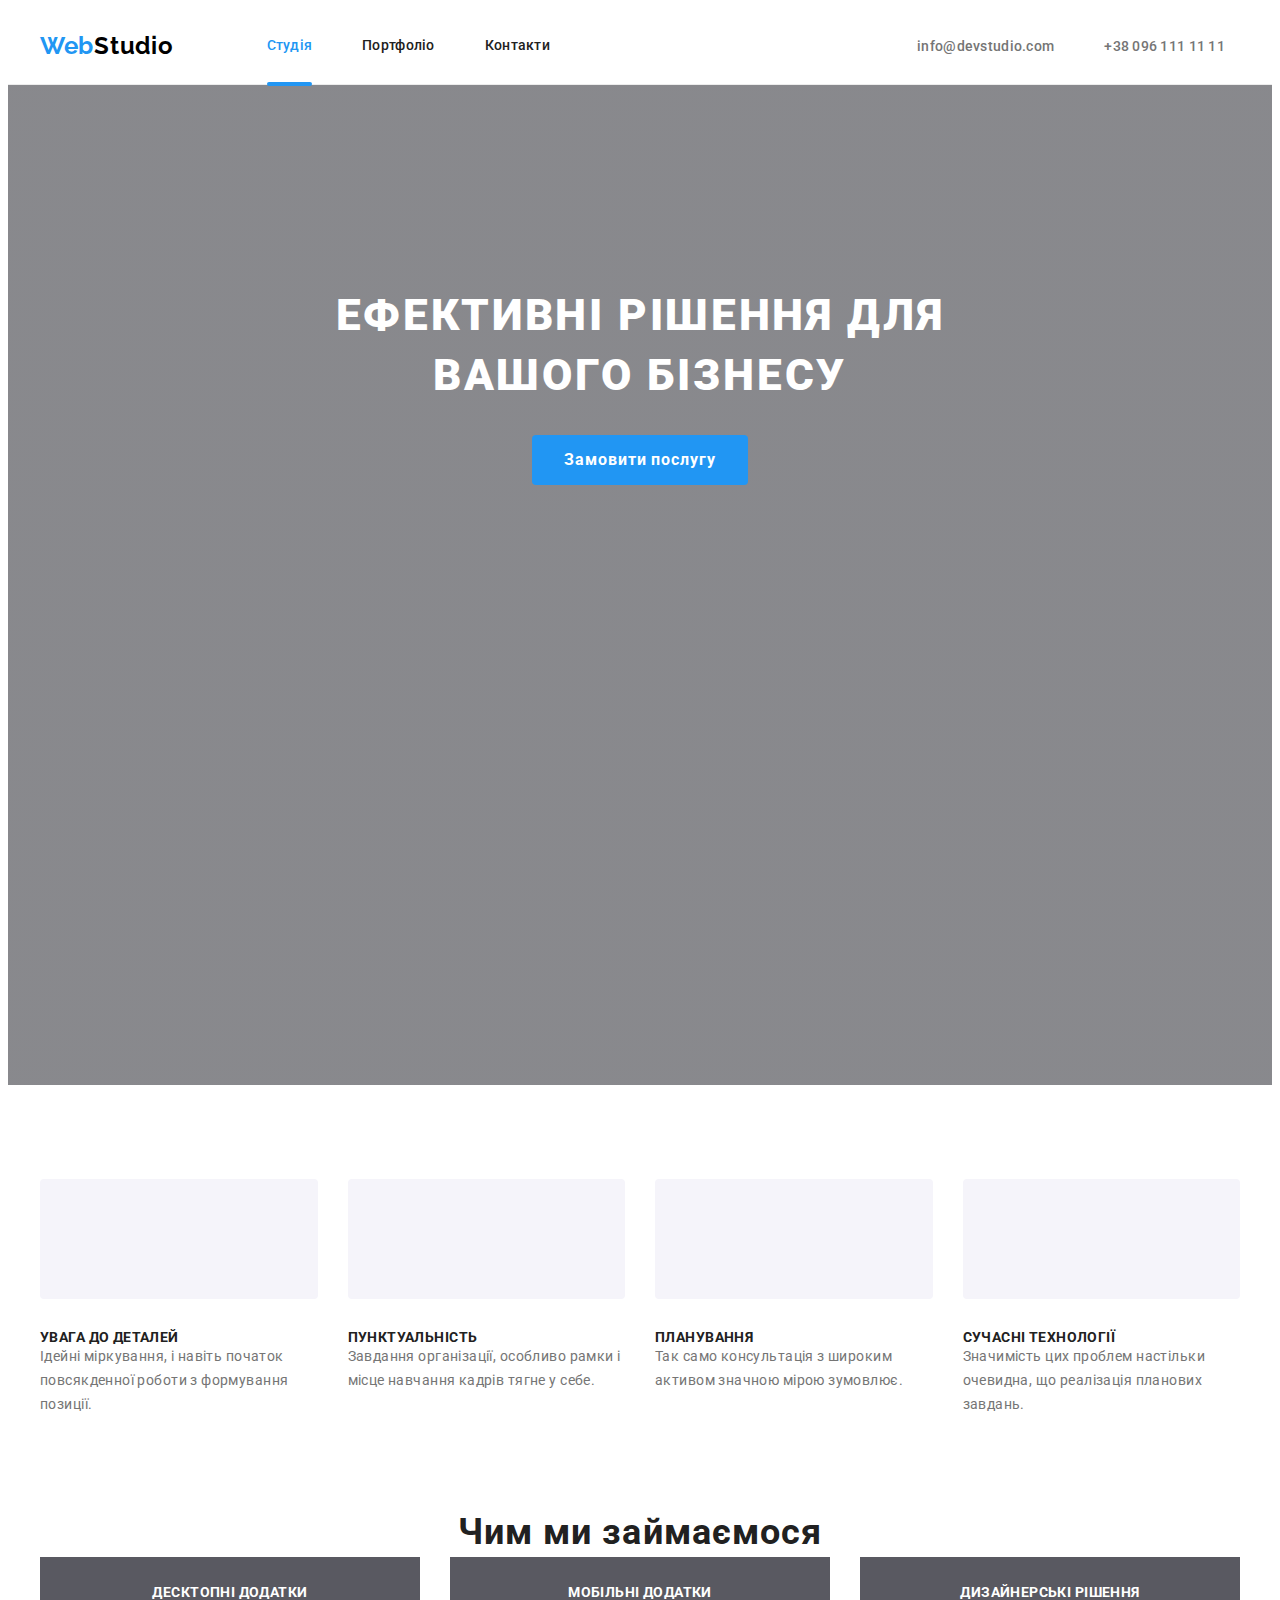
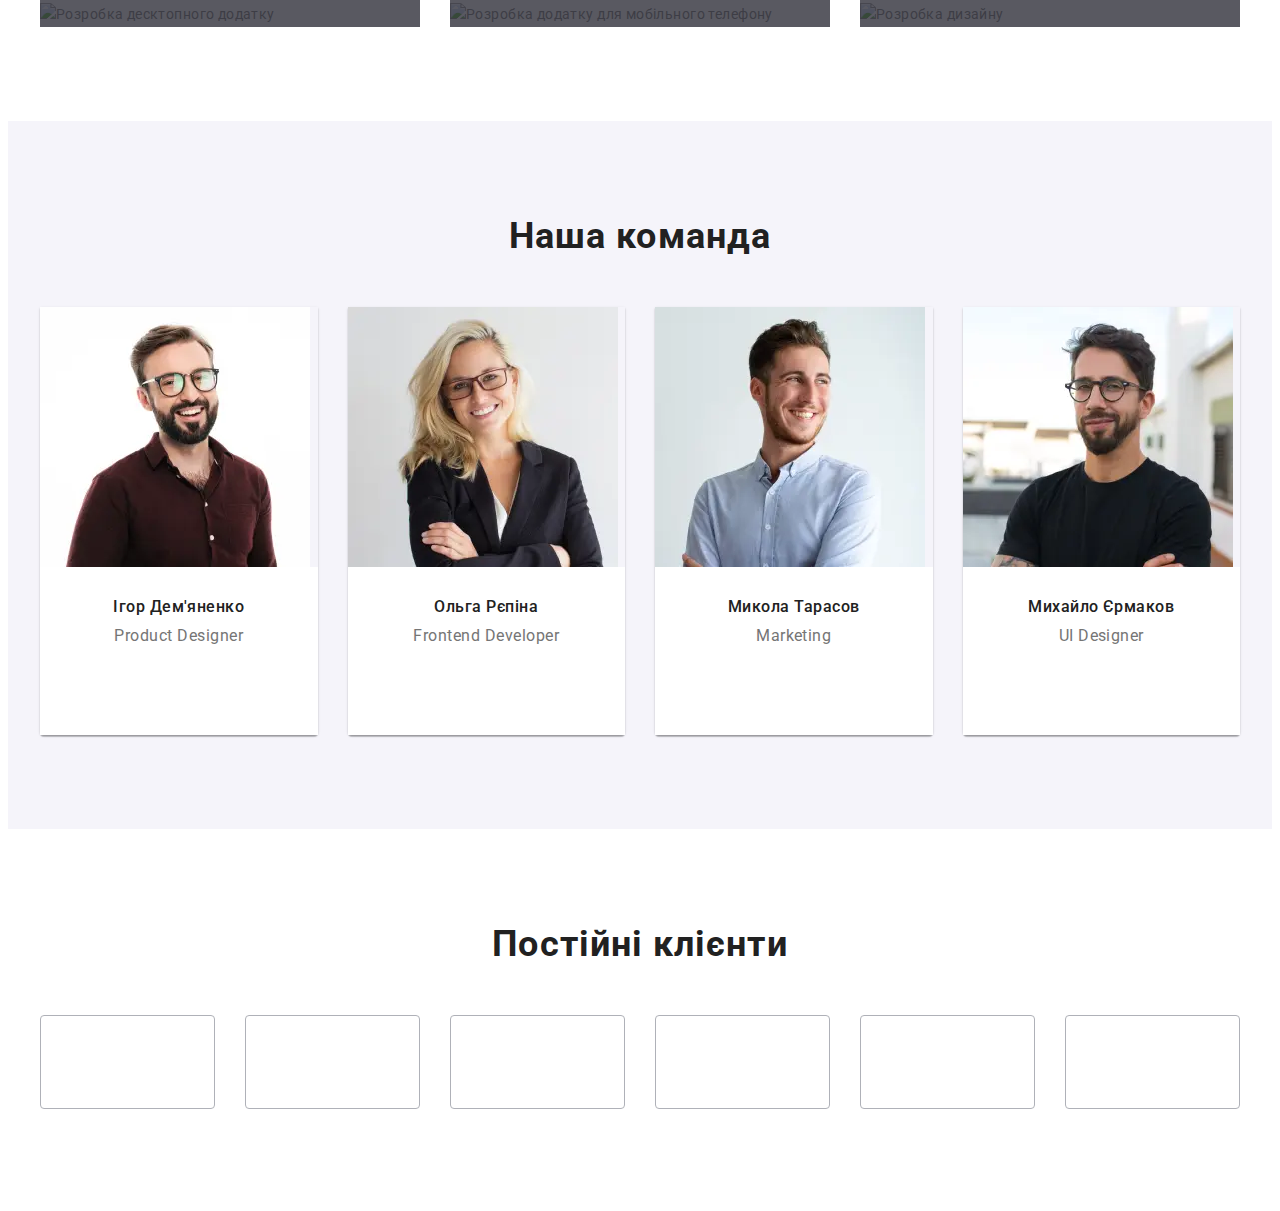
==== commit d0d5c795: "Додає адаптивну верстку для секції clients" ====
--- a/index.html
+++ b/index.html
@@ -674,9 +674,9 @@
         </div>
       </section>
       <!-- Clients -->
-      <!-- <section class="section">
+      <section class="section">
         <div class="container">
-          <h2 class="section-title">Постійні клієнти</h2>
+          <h2 class="section-title section-title__clients">Постійні клієнти</h2>
           <ul class="clients-list list">
             <li class="clients-list__item">
               <a href="" class="clients-list__link">
@@ -722,7 +722,7 @@
             </li>
           </ul>
         </div>
-      </section> -->
+      </section>
     </main>
     <!-- Footer -->
     <!-- <footer class="footer">
--- a/css/main.min.css
+++ b/css/main.min.css
@@ -1 +1 @@
-:root{--primary-text-color: #757575;--secondary-text-color: #212121;--accent-color: #2196f3;--white-color: #ffffff;--black-color: #000000;--primary-background-color: #ffffff;--secondary-background-color: #f5f4fa;--footer-background-color: #2f303a;--footer-text-color: rgba(255, 255, 255, 0.6);--icon-background-color: #afb1b8;--footer-icon-background-color: rgba(255, 255, 255, 0.1);--transition-dur-and-func: 250ms cubic-bezier(0.4, 0, 0.2, 1)}.portfolio-filter,.join-list__link,.clients-list__link,.clients-list,.modal-form-checkbox,.modal-close-button{display:flex;justify-content:center;align-items:center}.visually-hidden{position:absolute;white-space:nowrap;width:1px;height:1px;overflow:hidden;border:0;padding:0;clip:rect(0 0 0 0);clip-path:inset(50%);margin:-1px}body{background-color:var(--primary-background-color);color:var(--primary-text-color);font-family:Roboto,sans-serif;font-style:normal;font-weight:400;font-size:14px;line-height:1.71;letter-spacing:.03em}h1,h2,h3,h4,p{margin-top:0;margin-bottom:0}ul,ol{margin-top:0;margin-bottom:0;padding-left:0}img{display:block;max-width:100%;height:auto}.list{padding:0;margin:0;list-style:none}.link{text-decoration:none}.container{padding-left:15px;padding-right:15px;margin-left:auto;margin-right:auto}@media screen and (min-width: 480px){.container{width:480px}}@media screen and (min-width: 768px){.container{width:768px}}@media screen and (min-width: 1200px){.container{width:1200px}}section{padding-top:60px;padding-bottom:60px}@media screen and (min-width: 1200px){.section{padding-top:94px;padding-bottom:94px}}@media screen and (max-width: 767px){.mobile-menu{position:fixed;left:0;top:0;width:100%;height:100%;z-index:100;visibility:hidden;opacity:0;pointer-events:none;background-color:var(--primary-background-color);box-shadow:0px 4px 8px rgba(0,0,0,.04),0px 2px 4px rgba(0,0,0,.08),0px 1px 3px rgba(0,0,0,.16)}.mobile-menu.is-open{opacity:1;visibility:visible;pointer-events:auto}.mobile-menu__container{display:flex;flex-direction:column;position:relative;height:100%;width:100%;padding-top:48px;padding-bottom:48px;padding-left:40px;padding-right:40px}.mobile-menu__close-icon{position:absolute;width:40px;height:40px;top:10px;right:15px;padding:0;fill:var(--secondary-text-color);transition:fill var(--transition-dur-and-func)}.mobile-menu__close-icon:hover,.mobile-menu__close-icon:focus{fill:var(--accent-color)}.mobile-nav{margin-bottom:auto}.mobile-nav__item:not(:last-child){margin-bottom:32px}.mobile-nav__link{font-weight:500;font-size:40px;line-height:1.175;letter-spacing:.02em;color:var(--secondary-text-color);transition:color var(--transition-dur-and-func)}.mobile-nav__link:hover,.mobile-nav__link:focus{color:var(--accent-color)}.mobile-menu .mobile-nav__link_current{color:var(--accent-color)}.mobile-contacts{margin-bottom:64px}.mobile-contacts__item:not(:last-child){margin-bottom:32px}.mobile-contacts__tel-link{font-weight:500;font-size:34px;line-height:1.1764705882;letter-spacing:.02em;color:var(--accent-color)}.mobile-contacts__mail-link{font-weight:500;font-size:24px;line-height:1.1666666667;letter-spacing:.02em;color:var(--primary-text-color);transition:color var(--transition-dur-and-func)}.mobile-contacts__mail-link:hover,.mobile-contacts__mail-link:focus{color:var(--accent-color)}.mobile-socials{display:flex}.mobile-socials_item:not(:last-child){margin-right:10px}.mobile-socials__link{font-weight:500;font-size:18px;line-height:1.2222222222;letter-spacing:.02em;color:var(--accent-color)}.mobile-socials_item:not(:last-child)::after{content:"";margin-left:10px;border:1px solid rgba(33,33,33,.2);height:22px}}@media screen and (max-width: 767px)and (max-width: 480px){.mobile-nav__link{font-size:8.3333vw}}@media screen and (max-width: 767px)and (max-width: 480px){.mobile-contacts__tel-link{font-size:7.0833vw}}@media screen and (max-width: 767px)and (max-width: 480px){.mobile-contacts__mail-link{font-size:5vw}}@media screen and (max-width: 767px)and (max-width: 480px){.mobile-socials__link{font-size:3.75vw}}@media screen and (min-width: 768px){.mobile-menu{display:none}}.button{display:inline-block;border-radius:4px;border:none;font-family:inherit;font-style:normal;font-weight:700;font-size:16px;line-height:1.875;letter-spacing:.06em;cursor:pointer}.logo{font-family:Raleway,sans-serif;font-weight:700;font-size:24px;line-height:1.1666666667;letter-spacing:.03em;color:var(--accent-color)}.section-title{margin-top:0;margin-bottom:50px;text-align:center;font-weight:700;font-size:36px;line-height:1.1666666667;letter-spacing:.03em;color:var(--secondary-text-color)}.footer-title{margin-bottom:20px;font-weight:700;font-size:14px;line-height:1.1428571429;letter-spacing:.03em;text-transform:uppercase;color:var(--white-color)}@media screen and (min-width: 768px){.menu__link_current::after{display:flex;position:absolute;content:"";width:100%;height:4px;bottom:-28px;left:0;border-radius:2px;background-color:#2196f3}.menu .menu__link_current{color:var(--accent-color)}}.backdrop{position:fixed;width:100%;height:100%;left:0;top:0;opacity:1;visibility:visible;pointer-events:auto;transition:opacity var(--transition-dur-and-func),visibility var(--transition-dur-and-func);background:rgba(0,0,0,.2)}.backdrop.is-hidden{visibility:hidden;opacity:0;pointer-events:none}.modal{position:absolute;top:50%;left:50%;transform:translate(-50%, -50%);padding:40px;overflow-y:scroll;max-width:450px;max-height:609px;height:100%;width:100%;background:var(--primary-background-color);box-shadow:0px 1px 3px rgba(0,0,0,.12),0px 1px 1px rgba(0,0,0,.14),0px 2px 1px rgba(0,0,0,.2);border-radius:4px}.modal-close-button{position:absolute;width:30px;height:30px;top:8px;right:8px;padding:0;cursor:pointer;background-color:rgba(0,0,0,0);border-radius:50%;border:1px solid rgba(0,0,0,.1)}.modal-close-button__icon{transition:fill var(--transition-dur-and-func)}.modal-close-button:hover .modal-close-button__icon,.modal-close-button:focus .modal-close-button__icon{fill:var(--accent-color)}@media screen and (min-width: 1200px){.modal{position:absolute;top:50%;left:50%;transform:translate(-50%, -50%);padding:40px;min-width:528px;min-height:581px}}.modal-form-title{margin-bottom:12px;text-align:center;font-weight:700;font-size:20px;line-height:1.5;letter-spacing:.03em;color:var(--secondary-text-color)}.modal-form{display:flex;flex-direction:column}.modal-form__field{margin-bottom:10px}.modal-form-wrapper{position:relative;display:block}.modal-form-field__input{width:100%;height:40px;border:1px solid rgba(33,33,33,.2);border-radius:4px;padding-left:42px;transition:border-color var(--transition-dur-and-func);font-weight:400;font-size:14px;line-height:1.1428571429;letter-spacing:.01em;color:var(--primary-text-color)}.modal-form-field__input:focus{outline:none;border-color:var(--accent-color)}.modal-form-field__label{display:block;margin-bottom:4px;font-weight:400;font-size:12px;line-height:1.1666666667;letter-spacing:.01em;color:var(--primary-text-color)}.modal-form-field__icon{position:absolute;display:block;top:50%;left:12px;transform:translateY(-50%);transition:fill var(--transition-dur-and-func)}.modal-form-field__input:focus+.modal-form-field__icon{fill:var(--accent-color)}.modal-form__comment{display:block;width:100%;height:120px;border:1px solid rgba(33,33,33,.2);border-radius:4px;padding:12px 16px;resize:none;transition:border-color var(--transition-dur-and-func);font-weight:400;font-size:14px;line-height:1.1428571429;letter-spacing:.01em;color:var(--primary-text-color)}.modal-form__comment::placeholder{font-weight:400;font-size:14px;line-height:1.1428571429;letter-spacing:.01em;color:rgba(117,117,117,.5)}.modal-form__comment:focus{outline:none;border-color:var(--accent-color)}.modal-form-checkbox{margin-top:20px;margin-bottom:30px;font-weight:400;font-size:12px;line-height:1.1666666667;letter-spacing:.03em}.modal-form-checkbox__custom-check{border:1px solid var(--secondary-text-color);border-radius:2px;margin-right:7px;cursor:pointer}.modal-form-checkbox__check:checked+.modal-form-checkbox__custom-check{border-color:rgba(0,0,0,0);background-color:var(--accent-color)}.modal-form-checkbox__check:focus+.modal-form-checkbox__custom-check{box-shadow:0 0 0 2px var(--accent-color)}.modal-form-checkbox__icon{display:none;fill:var(--white-color)}.modal-form-checkbox__check:checked+.modal-form-checkbox__custom-check>.modal-form-checkbox__icon{display:block}.modal-form-checkbox__user-policy{color:var(--accent-color)}.modal-form-submit-button{padding:10px 52px;align-self:center;background-color:var(--accent-color);color:var(--white-color)}@media screen and (min-width: 1200px){.modal-form-title{font-weight:700;font-size:20px;line-height:1.15;letter-spacing:.03em}.modal-form__comment{font-weight:400;font-size:12px;line-height:1.1666666667;letter-spacing:.01em}.modal-form__comment::placeholder{font-weight:400;font-size:12px;line-height:1.1666666667;letter-spacing:.01em;color:rgba(117,117,117,.5)}.modal-form-checkbox{font-weight:400;font-size:14px;line-height:1.7142857143;letter-spacing:.03em}}.menu{display:none}.communication{display:none}.header{padding:16px 0;background-color:var(--white-color);border-bottom:1px solid #ececec}.header__container{display:flex;align-items:center;justify-content:space-between}.header-navigation__label{color:var(--black-color)}.mobile-menu-botton-open{border:none;background-color:rgba(0,0,0,0);padding:0}.mobile-menu-botton-open_icon{line-height:0;width:40px;height:40px;fill:var(--secondary-text-color);transition:fill var(--transition-dur-and-func)}.mobile-menu-botton-open_icon:hover,.mobile-menu-botton-open_icon:focus{fill:var(--accent-color)}@media screen and (min-width: 768px){.mobile-menu-botton-open{display:none}.header{padding:16px 0}.header-navigation{display:flex;align-items:center}.header-navigation__logo{margin-right:87px}.menu{display:flex;align-items:center}.menu__item{position:relative}.menu__item:not(:last-child){margin-right:50px}.menu__link{font-weight:500;font-size:14px;line-height:1.1428571429;letter-spacing:.02em;color:var(--secondary-text-color);transition:color var(--transition-dur-and-func)}.menu__link:hover,.menu__link:focus{color:var(--accent-color)}.communication{display:flex;flex-direction:column;align-items:center}.communication__item:last-child{margin-right:15px}.communication__link{color:var(--primary-text-color);font-weight:500;font-size:12px;line-height:1.1666666667;letter-spacing:.02em;transition:color var(--transition-dur-and-func)}.communication__link:hover,.communication__link:focus{color:var(--accent-color)}.communication__icon{margin-right:8px;fill:currentColor}}@media screen and (min-width: 1200px){.header{padding:24px 0}.header-navigation__logo{margin-right:93px}.menu__link{font-weight:500;font-size:14px;line-height:1.1428571429;letter-spacing:.02em}.communication{display:flex;flex-direction:row;margin-left:auto}.communication__item:not(:last-child){margin-right:30px}.communication__link{display:flex;justify-content:center;align-items:center;font-weight:500;font-size:14px;line-height:1.1428571429;letter-spacing:.02em}.communication__icon{margin-right:10px}}.section-hero{text-align:center;padding-top:118px;padding-bottom:118px;background-color:#c4c4c4}.section-hero__title{margin:0 auto 30px;max-width:360px;font-weight:900;font-size:26px;line-height:1.6153846154;letter-spacing:.06em;text-transform:uppercase;color:var(--white-color)}.section-hero__button{padding:10px 24px;background-color:var(--accent-color);color:var(--white-color);transition:background-color var(--transition-dur-and-func),color var(--transition-dur-and-func)}.section-hero__button:hover,.section-hero__button:focus{background-color:var(--secondary-background-color);color:var(--secondary-text-color)}.overlay{width:100%;max-width:480px;height:400px;margin-left:auto;margin-right:auto;background-image:linear-gradient(rgba(47, 48, 58, 0.4), rgba(47, 48, 58, 0.4)),url("../images/hero/overlay-mobile.jpg");background-repeat:no-repeat;background-position:center;background-size:cover}@media screen and (min-device-pixel-ratio: 2),screen and (min-resolution: 192dpi),screen and (min-resolution: 2dppx){.overlay{background-image:linear-gradient(rgba(47, 48, 58, 0.4), rgba(47, 48, 58, 0.4)),url("../images/hero/overlay-mobile@2x.jpg")}}@media screen and (min-width: 768px){.overlay{max-width:768px;height:400px;background-image:linear-gradient(rgba(47, 48, 58, 0.4), rgba(47, 48, 58, 0.4)),url("../images/hero/overlay-tablet.jpg")}}@media screen and (min-device-pixel-ratio: 2)and (min-width: 768px),screen and (min-resolution: 192dpi)and (min-width: 768px),screen and (min-resolution: 2dppx)and (min-width: 768px){.overlay{background-image:linear-gradient(rgba(47, 48, 58, 0.4), rgba(47, 48, 58, 0.4)),url("../images/hero/overlay-tablet@2x.jpg")}}@media screen and (min-width: 1200px){.section-hero__button{padding:10px 32px}.section-hero{padding-top:200px;padding-bottom:200px}.section-hero__title{max-width:696px;font-weight:900;font-size:44px;line-height:1.3636363636;letter-spacing:.06em}.overlay{max-width:1600px;height:600px;background-image:linear-gradient(rgba(47, 48, 58, 0.4), rgba(47, 48, 58, 0.4)),url("../images/hero/overlay-desktop.jpg")}}@media screen and (min-device-pixel-ratio: 2)and (min-width: 1200px),screen and (min-resolution: 192dpi)and (min-width: 1200px),screen and (min-resolution: 2dppx)and (min-width: 1200px){.overlay{background-image:linear-gradient(rgba(47, 48, 58, 0.4), rgba(47, 48, 58, 0.4)),url("../images/hero/overlay-desktop@2x.jpg")}}.features-list__item{width:100%}.features-list-wrapper{display:flex;justify-content:center;align-items:center;height:120px;width:100%;margin-bottom:30px;background:#f5f4fa;border-radius:4px}.features-list__title{font-weight:700;font-size:14px;line-height:1.1428571429;letter-spacing:.03em;text-transform:uppercase;color:var(--secondary-text-color)}@media screen and (max-width: 767px){.features-list__item:not(:last-child){margin-bottom:30px}.features-list__title{text-align:center}}@media screen and (min-width: 768px){.features-list{display:flex;flex-wrap:wrap;gap:30px}.features-list__item{width:calc((100% - 30px)/2)}}@media screen and (min-width: 1200px){.section-features{padding-bottom:0}.features-list{display:flex}.features-list__item{width:calc((100% - 90px)/4)}}.section-skills{display:none}@media screen and (min-width: 1200px){.section-skills{display:block}.skills-list{display:flex;gap:30px}.skills-list__item{position:relative;width:calc((100% - 60px)/3)}.skills-list__label{position:absolute;display:flex;justify-content:center;align-items:center;bottom:0;width:100%;height:70px;font-weight:700;font-size:14px;line-height:1.1428571429;letter-spacing:.03em;text-transform:uppercase;color:var(--white-color);background-color:rgba(47,48,58,.8)}}.section-team{background-color:var(--secondary-background-color)}.team-card-wrapper{width:100%;padding-top:30px;padding-bottom:24px;text-align:center;background-color:var(--white-color)}.team-card{box-shadow:0px 1px 3px rgba(0,0,0,.12),0px 1px 1px rgba(0,0,0,.14),0px 2px 1px rgba(0,0,0,.2);border-radius:0px 0px 4px 4px}.team-card__title{margin-bottom:10px;color:var(--secondary-text-color);font-weight:500;font-size:16px;line-height:1.1875;letter-spacing:.03em}.team-card__label{margin-bottom:16px;font-weight:400;font-size:16px;line-height:1.1875;letter-spacing:.03em}.team-socials{display:flex;justify-content:center;align-items:center}.team-socials__item:not(:last-child){margin-right:10px}.team-socials__link{border-radius:50%;width:44px;height:44px;display:flex;justify-content:center;align-items:center;fill:var(--icon-background-color);background-color:var(--white-color);transition:fill var(--transition-dur-and-func),background-color var(--transition-dur-and-func)}.team-socials__link:hover,.team-socials__link:focus{fill:var(--white-color);background-color:var(--accent-color)}@media screen and (max-width: 767px){.team-card:not(:last-child){margin-bottom:30px}}@media screen and (min-width: 768px){.team-box{display:flex;flex-wrap:wrap;gap:30px}.team-card{width:calc((100% - 30px)/2)}}@media screen and (min-width: 1200px){.team-card{width:calc((100% - 90px)/4)}.team-card-wrapper{padding-bottom:30px}}.clients-list__item:not(:last-child){margin-right:30px}.clients-list__link{width:170px;height:92px;border:1px solid var(--icon-background-color);border-radius:4px;fill:var(--icon-background-color);transition:fill var(--transition-dur-and-func),border var(--transition-dur-and-func)}.clients-list__link:hover,.clients-list__link:focus{fill:var(--accent-color);border:1px solid var(--accent-color)}.footer{background-color:var(--footer-background-color);padding:60px 0}.footer-container{display:flex;align-items:baseline}.footer-contacts-wrapper{margin-right:70px}.footer-contacts-wrapper__logo{margin-bottom:20px}.footer-contacts-wrapper__label{color:var(--white-color)}.contacts__item:not(:last-child){margin-top:0;margin-bottom:9px}.contacts__location-link{font-style:normal;color:var(--white-color);transition:color var(--transition-dur-and-func)}.contacts__location-link:hover,.contacts__location-link:focus{color:var(--accent-color)}.contacts__communication-link{font-style:normal;color:var(--footer-text-color);transition:color var(--transition-dur-and-func)}.contacts__communication-link:hover,.contacts__communication-link:focus{color:var(--accent-color)}.join-list{display:flex}.join-list__item:not(:last-child){margin-right:10px}.join-list__link{border-radius:50%;width:44px;height:44px;fill:var(--white-color);background-color:var(--footer-icon-background-color);transition:background-color var(--transition-dur-and-func)}.join-list__link:hover,.join-list__link:focus{background-color:var(--accent-color)}.subscribe-form{margin-left:auto}.subscribe-form-wrapper{display:flex}.subscribe-form__input{display:block;height:50px;width:358px;margin-right:12px;border:1px solid rgba(255,255,255,.3);filter:drop-shadow(0px 4px 4px rgba(0, 0, 0, 0.15));border-radius:4px;background-color:inherit;padding-left:16px;font-family:"Roboto";font-style:normal;font-weight:400;font-size:16px;line-height:1.25;letter-spacing:.03em;color:var(--white-color)}.subscribe-form__input::placeholder{color:rgba(255,255,255,.6)}.subscribe-form__button{padding:10px 28px;background-color:var(--accent-color);color:var(--white-color);transition:background-color var(--transition-dur-and-func),color var(--transition-dur-and-func)}.subscribe-form__button:hover,.subscribe-form__button:focus{background-color:var(--secondary-background-color);color:var(--secondary-text-color)}.subscribe-form__icon{margin-left:10px;vertical-align:middle;fill:currentColor}.portfolio-filter{margin-bottom:50px}.portfolio-filter__item:not(:last-child){margin-right:8px}.portfolio-filter__button{padding:6px 22px;font-weight:500;font-size:14px;line-height:1.8571428571;letter-spacing:.03em;color:var(--secondary-text-color);background-color:var(--secondary-background-color);transition:background-color var(--transition-dur-and-func),color var(--transition-dur-and-func),box-shadow var(--transition-dur-and-func)}.portfolio-filter__button:hover,.portfolio-filter__button:focus{background-color:var(--accent-color);color:var(--white-color);box-shadow:0px 3px 1px rgba(0,0,0,.1),0px 1px 2px rgba(0,0,0,.08),0px 2px 2px rgba(0,0,0,.12)}.portfolio-list{display:flex;flex-wrap:wrap}.portfolio-card:not(:nth-child(3n+3)){margin-right:30px}.portfolio-card:not(:nth-last-child(-n+3)){margin-bottom:30px}.portfolio-card__link:hover,.portfolio-card__link:focus{box-shadow:0px 1px 1px rgba(0,0,0,.12),0px 4px 4px rgba(0,0,0,.06),1px 4px 6px rgba(0,0,0,.16)}.portfolio-card-overlay{position:relative;overflow:hidden}.portfolio-card-overlay__thumb{position:absolute;top:0;left:0;width:370px;height:294px;padding:63px 24px;background-color:rgba(33,150,243,.9);font-weight:400;font-size:18px;line-height:1.5555555556;letter-spacing:.03em;color:var(--white-color);transform:translateY(100%);transition:transform var(--transition-dur-and-func)}.portfolio-card__link:hover .portfolio-card-overlay__thumb,.portfolio-card__link:focus .portfolio-card-overlay__thumb{transform:translateY(0)}.portfolio-card-wrapper{padding-top:20px;padding-bottom:20px;padding-left:24px;padding-right:24px;border-left:1px solid #eee;border-right:1px solid #eee;border-bottom:1px solid #eee}.portfolio-card__title{margin-bottom:4px;color:var(--secondary-text-color);font-weight:700;font-size:18px;line-height:2;letter-spacing:.06em}.portfolio-card__text{color:var(--primary-text-color);font-weight:400;font-size:16px;line-height:1.875;letter-spacing:.03em}/*# sourceMappingURL=main.min.css.map */+:root{--primary-text-color: #757575;--secondary-text-color: #212121;--accent-color: #2196f3;--white-color: #ffffff;--black-color: #000000;--primary-background-color: #ffffff;--secondary-background-color: #f5f4fa;--footer-background-color: #2f303a;--footer-text-color: rgba(255, 255, 255, 0.6);--icon-background-color: #afb1b8;--footer-icon-background-color: rgba(255, 255, 255, 0.1);--transition-dur-and-func: 250ms cubic-bezier(0.4, 0, 0.2, 1)}.portfolio-filter,.join-list__link,.modal-form-checkbox,.modal-close-button{display:flex;justify-content:center;align-items:center}.visually-hidden{position:absolute;white-space:nowrap;width:1px;height:1px;overflow:hidden;border:0;padding:0;clip:rect(0 0 0 0);clip-path:inset(50%);margin:-1px}body{background-color:var(--primary-background-color);color:var(--primary-text-color);font-family:Roboto,sans-serif;font-style:normal;font-weight:400;font-size:14px;line-height:1.71;letter-spacing:.03em}h1,h2,h3,h4,p{margin-top:0;margin-bottom:0}ul,ol{margin-top:0;margin-bottom:0;padding-left:0}img{display:block;max-width:100%;height:auto}.list{padding:0;margin:0;list-style:none}.link{text-decoration:none}.container{padding-left:15px;padding-right:15px;margin-left:auto;margin-right:auto}@media screen and (min-width: 480px){.container{width:480px}}@media screen and (min-width: 768px){.container{width:768px}}@media screen and (min-width: 1200px){.container{width:1200px}}section{padding-top:60px;padding-bottom:60px}@media screen and (min-width: 1200px){.section{padding-top:94px;padding-bottom:94px}}@media screen and (max-width: 767px){.mobile-menu{position:fixed;left:0;top:0;width:100%;height:100%;z-index:100;visibility:hidden;opacity:0;pointer-events:none;background-color:var(--primary-background-color);box-shadow:0px 4px 8px rgba(0,0,0,.04),0px 2px 4px rgba(0,0,0,.08),0px 1px 3px rgba(0,0,0,.16)}.mobile-menu.is-open{opacity:1;visibility:visible;pointer-events:auto}.mobile-menu__container{display:flex;flex-direction:column;position:relative;height:100%;width:100%;padding-top:48px;padding-bottom:48px;padding-left:40px;padding-right:40px}.mobile-menu__close-icon{position:absolute;width:40px;height:40px;top:10px;right:15px;padding:0;fill:var(--secondary-text-color);transition:fill var(--transition-dur-and-func)}.mobile-menu__close-icon:hover,.mobile-menu__close-icon:focus{fill:var(--accent-color)}.mobile-nav{margin-bottom:auto}.mobile-nav__item:not(:last-child){margin-bottom:32px}.mobile-nav__link{font-weight:500;font-size:40px;line-height:1.175;letter-spacing:.02em;color:var(--secondary-text-color);transition:color var(--transition-dur-and-func)}.mobile-nav__link:hover,.mobile-nav__link:focus{color:var(--accent-color)}.mobile-menu .mobile-nav__link_current{color:var(--accent-color)}.mobile-contacts{margin-bottom:64px}.mobile-contacts__item:not(:last-child){margin-bottom:32px}.mobile-contacts__tel-link{font-weight:500;font-size:34px;line-height:1.1764705882;letter-spacing:.02em;color:var(--accent-color)}.mobile-contacts__mail-link{font-weight:500;font-size:24px;line-height:1.1666666667;letter-spacing:.02em;color:var(--primary-text-color);transition:color var(--transition-dur-and-func)}.mobile-contacts__mail-link:hover,.mobile-contacts__mail-link:focus{color:var(--accent-color)}.mobile-socials{display:flex}.mobile-socials_item:not(:last-child){margin-right:10px}.mobile-socials__link{font-weight:500;font-size:18px;line-height:1.2222222222;letter-spacing:.02em;color:var(--accent-color)}.mobile-socials_item:not(:last-child)::after{content:"";margin-left:10px;border:1px solid rgba(33,33,33,.2);height:22px}}@media screen and (max-width: 767px)and (max-width: 480px){.mobile-nav__link{font-size:8.3333vw}}@media screen and (max-width: 767px)and (max-width: 480px){.mobile-contacts__tel-link{font-size:7.0833vw}}@media screen and (max-width: 767px)and (max-width: 480px){.mobile-contacts__mail-link{font-size:5vw}}@media screen and (max-width: 767px)and (max-width: 480px){.mobile-socials__link{font-size:3.75vw}}@media screen and (min-width: 768px){.mobile-menu{display:none}}.button{display:inline-block;border-radius:4px;border:none;font-family:inherit;font-style:normal;font-weight:700;font-size:16px;line-height:1.875;letter-spacing:.06em;cursor:pointer}.logo{font-family:Raleway,sans-serif;font-weight:700;font-size:24px;line-height:1.1666666667;letter-spacing:.03em;color:var(--accent-color)}.section-title{margin-top:0;margin-bottom:50px;text-align:center;font-weight:700;font-size:36px;line-height:1.1666666667;letter-spacing:.03em;color:var(--secondary-text-color)}.footer-title{margin-bottom:20px;font-weight:700;font-size:14px;line-height:1.1428571429;letter-spacing:.03em;text-transform:uppercase;color:var(--white-color)}@media screen and (min-width: 768px){.menu__link_current::after{display:flex;position:absolute;content:"";width:100%;height:4px;bottom:-28px;left:0;border-radius:2px;background-color:#2196f3}.menu .menu__link_current{color:var(--accent-color)}}.backdrop{position:fixed;width:100%;height:100%;left:0;top:0;opacity:1;visibility:visible;pointer-events:auto;transition:opacity var(--transition-dur-and-func),visibility var(--transition-dur-and-func);background:rgba(0,0,0,.2)}.backdrop.is-hidden{visibility:hidden;opacity:0;pointer-events:none}.modal{position:absolute;top:50%;left:50%;transform:translate(-50%, -50%);padding:40px;overflow-y:scroll;max-width:450px;max-height:609px;height:100%;width:100%;background:var(--primary-background-color);box-shadow:0px 1px 3px rgba(0,0,0,.12),0px 1px 1px rgba(0,0,0,.14),0px 2px 1px rgba(0,0,0,.2);border-radius:4px}.modal-close-button{position:absolute;width:30px;height:30px;top:8px;right:8px;padding:0;cursor:pointer;background-color:rgba(0,0,0,0);border-radius:50%;border:1px solid rgba(0,0,0,.1)}.modal-close-button__icon{transition:fill var(--transition-dur-and-func)}.modal-close-button:hover .modal-close-button__icon,.modal-close-button:focus .modal-close-button__icon{fill:var(--accent-color)}@media screen and (min-width: 1200px){.modal{position:absolute;top:50%;left:50%;transform:translate(-50%, -50%);padding:40px;min-width:528px;min-height:581px}}.modal-form-title{margin-bottom:12px;text-align:center;font-weight:700;font-size:20px;line-height:1.5;letter-spacing:.03em;color:var(--secondary-text-color)}.modal-form{display:flex;flex-direction:column}.modal-form__field{margin-bottom:10px}.modal-form-wrapper{position:relative;display:block}.modal-form-field__input{width:100%;height:40px;border:1px solid rgba(33,33,33,.2);border-radius:4px;padding-left:42px;transition:border-color var(--transition-dur-and-func);font-weight:400;font-size:14px;line-height:1.1428571429;letter-spacing:.01em;color:var(--primary-text-color)}.modal-form-field__input:focus{outline:none;border-color:var(--accent-color)}.modal-form-field__label{display:block;margin-bottom:4px;font-weight:400;font-size:12px;line-height:1.1666666667;letter-spacing:.01em;color:var(--primary-text-color)}.modal-form-field__icon{position:absolute;display:block;top:50%;left:12px;transform:translateY(-50%);transition:fill var(--transition-dur-and-func)}.modal-form-field__input:focus+.modal-form-field__icon{fill:var(--accent-color)}.modal-form__comment{display:block;width:100%;height:120px;border:1px solid rgba(33,33,33,.2);border-radius:4px;padding:12px 16px;resize:none;transition:border-color var(--transition-dur-and-func);font-weight:400;font-size:14px;line-height:1.1428571429;letter-spacing:.01em;color:var(--primary-text-color)}.modal-form__comment::placeholder{font-weight:400;font-size:14px;line-height:1.1428571429;letter-spacing:.01em;color:rgba(117,117,117,.5)}.modal-form__comment:focus{outline:none;border-color:var(--accent-color)}.modal-form-checkbox{margin-top:20px;margin-bottom:30px;font-weight:400;font-size:12px;line-height:1.1666666667;letter-spacing:.03em}.modal-form-checkbox__custom-check{border:1px solid var(--secondary-text-color);border-radius:2px;margin-right:7px;cursor:pointer}.modal-form-checkbox__check:checked+.modal-form-checkbox__custom-check{border-color:rgba(0,0,0,0);background-color:var(--accent-color)}.modal-form-checkbox__check:focus+.modal-form-checkbox__custom-check{box-shadow:0 0 0 2px var(--accent-color)}.modal-form-checkbox__icon{display:none;fill:var(--white-color)}.modal-form-checkbox__check:checked+.modal-form-checkbox__custom-check>.modal-form-checkbox__icon{display:block}.modal-form-checkbox__user-policy{color:var(--accent-color)}.modal-form-submit-button{padding:10px 52px;align-self:center;background-color:var(--accent-color);color:var(--white-color)}@media screen and (min-width: 1200px){.modal-form-title{font-weight:700;font-size:20px;line-height:1.15;letter-spacing:.03em}.modal-form__comment{font-weight:400;font-size:12px;line-height:1.1666666667;letter-spacing:.01em}.modal-form__comment::placeholder{font-weight:400;font-size:12px;line-height:1.1666666667;letter-spacing:.01em;color:rgba(117,117,117,.5)}.modal-form-checkbox{font-weight:400;font-size:14px;line-height:1.7142857143;letter-spacing:.03em}}.menu{display:none}.communication{display:none}.header{padding:16px 0;background-color:var(--white-color);border-bottom:1px solid #ececec}.header__container{display:flex;align-items:center;justify-content:space-between}.header-navigation__label{color:var(--black-color)}.mobile-menu-botton-open{border:none;background-color:rgba(0,0,0,0);padding:0}.mobile-menu-botton-open_icon{line-height:0;width:40px;height:40px;fill:var(--secondary-text-color);transition:fill var(--transition-dur-and-func)}.mobile-menu-botton-open_icon:hover,.mobile-menu-botton-open_icon:focus{fill:var(--accent-color)}@media screen and (min-width: 768px){.mobile-menu-botton-open{display:none}.header{padding:16px 0}.header-navigation{display:flex;align-items:center}.header-navigation__logo{margin-right:87px}.menu{display:flex;align-items:center}.menu__item{position:relative}.menu__item:not(:last-child){margin-right:50px}.menu__link{font-weight:500;font-size:14px;line-height:1.1428571429;letter-spacing:.02em;color:var(--secondary-text-color);transition:color var(--transition-dur-and-func)}.menu__link:hover,.menu__link:focus{color:var(--accent-color)}.communication{display:flex;flex-direction:column;align-items:center}.communication__item:last-child{margin-right:15px}.communication__link{color:var(--primary-text-color);font-weight:500;font-size:12px;line-height:1.1666666667;letter-spacing:.02em;transition:color var(--transition-dur-and-func)}.communication__link:hover,.communication__link:focus{color:var(--accent-color)}.communication__icon{margin-right:8px;fill:currentColor}}@media screen and (min-width: 1200px){.header{padding:24px 0}.header-navigation__logo{margin-right:93px}.menu__link{font-weight:500;font-size:14px;line-height:1.1428571429;letter-spacing:.02em}.communication{display:flex;flex-direction:row;margin-left:auto}.communication__item:not(:last-child){margin-right:30px}.communication__link{display:flex;justify-content:center;align-items:center;font-weight:500;font-size:14px;line-height:1.1428571429;letter-spacing:.02em}.communication__icon{margin-right:10px}}.section-hero{text-align:center;padding-top:118px;padding-bottom:118px;background-color:#c4c4c4}.section-hero__title{margin:0 auto 30px;max-width:360px;font-weight:900;font-size:26px;line-height:1.6153846154;letter-spacing:.06em;text-transform:uppercase;color:var(--white-color)}.section-hero__button{padding:10px 24px;background-color:var(--accent-color);color:var(--white-color);transition:background-color var(--transition-dur-and-func),color var(--transition-dur-and-func)}.section-hero__button:hover,.section-hero__button:focus{background-color:var(--secondary-background-color);color:var(--secondary-text-color)}.overlay{width:100%;max-width:480px;height:400px;margin-left:auto;margin-right:auto;background-image:linear-gradient(rgba(47, 48, 58, 0.4), rgba(47, 48, 58, 0.4)),url("../images/hero/overlay-mobile.jpg");background-repeat:no-repeat;background-position:center;background-size:cover}@media screen and (min-device-pixel-ratio: 2),screen and (min-resolution: 192dpi),screen and (min-resolution: 2dppx){.overlay{background-image:linear-gradient(rgba(47, 48, 58, 0.4), rgba(47, 48, 58, 0.4)),url("../images/hero/overlay-mobile@2x.jpg")}}@media screen and (min-width: 768px){.overlay{max-width:768px;height:400px;background-image:linear-gradient(rgba(47, 48, 58, 0.4), rgba(47, 48, 58, 0.4)),url("../images/hero/overlay-tablet.jpg")}}@media screen and (min-device-pixel-ratio: 2)and (min-width: 768px),screen and (min-resolution: 192dpi)and (min-width: 768px),screen and (min-resolution: 2dppx)and (min-width: 768px){.overlay{background-image:linear-gradient(rgba(47, 48, 58, 0.4), rgba(47, 48, 58, 0.4)),url("../images/hero/overlay-tablet@2x.jpg")}}@media screen and (min-width: 1200px){.section-hero__button{padding:10px 32px}.section-hero{padding-top:200px;padding-bottom:200px}.section-hero__title{max-width:696px;font-weight:900;font-size:44px;line-height:1.3636363636;letter-spacing:.06em}.overlay{max-width:1600px;height:600px;background-image:linear-gradient(rgba(47, 48, 58, 0.4), rgba(47, 48, 58, 0.4)),url("../images/hero/overlay-desktop.jpg")}}@media screen and (min-device-pixel-ratio: 2)and (min-width: 1200px),screen and (min-resolution: 192dpi)and (min-width: 1200px),screen and (min-resolution: 2dppx)and (min-width: 1200px){.overlay{background-image:linear-gradient(rgba(47, 48, 58, 0.4), rgba(47, 48, 58, 0.4)),url("../images/hero/overlay-desktop@2x.jpg")}}.features-list__item{width:100%}.features-list-wrapper{display:flex;justify-content:center;align-items:center;height:120px;width:100%;margin-bottom:30px;background:#f5f4fa;border-radius:4px}.features-list__title{font-weight:700;font-size:14px;line-height:1.1428571429;letter-spacing:.03em;text-transform:uppercase;color:var(--secondary-text-color)}@media screen and (max-width: 767px){.features-list__item:not(:last-child){margin-bottom:30px}.features-list__title{text-align:center}}@media screen and (min-width: 768px){.features-list{display:flex;flex-wrap:wrap;gap:30px}.features-list__item{width:calc((100% - 30px)/2)}}@media screen and (min-width: 1200px){.section-features{padding-bottom:0}.features-list{display:flex}.features-list__item{width:calc((100% - 90px)/4)}}.section-skills{display:none}@media screen and (min-width: 1200px){.section-skills{display:block}.skills-list{display:flex;gap:30px}.skills-list__item{position:relative;width:calc((100% - 60px)/3)}.skills-list__label{position:absolute;display:flex;justify-content:center;align-items:center;bottom:0;width:100%;height:70px;font-weight:700;font-size:14px;line-height:1.1428571429;letter-spacing:.03em;text-transform:uppercase;color:var(--white-color);background-color:rgba(47,48,58,.8)}}.section-team{background-color:var(--secondary-background-color)}.team-card-wrapper{width:100%;padding-top:30px;padding-bottom:24px;text-align:center;background-color:var(--white-color)}.team-card{box-shadow:0px 1px 3px rgba(0,0,0,.12),0px 1px 1px rgba(0,0,0,.14),0px 2px 1px rgba(0,0,0,.2);border-radius:0px 0px 4px 4px}.team-card__title{margin-bottom:10px;color:var(--secondary-text-color);font-weight:500;font-size:16px;line-height:1.1875;letter-spacing:.03em}.team-card__label{margin-bottom:16px;font-weight:400;font-size:16px;line-height:1.1875;letter-spacing:.03em}.team-socials{display:flex;justify-content:center;align-items:center}.team-socials__item:not(:last-child){margin-right:10px}.team-socials__link{border-radius:50%;width:44px;height:44px;display:flex;justify-content:center;align-items:center;fill:var(--icon-background-color);background-color:var(--white-color);transition:fill var(--transition-dur-and-func),background-color var(--transition-dur-and-func)}.team-socials__link:hover,.team-socials__link:focus{fill:var(--white-color);background-color:var(--accent-color)}@media screen and (max-width: 767px){.team-card:not(:last-child){margin-bottom:30px}}@media screen and (min-width: 768px){.team-box{display:flex;flex-wrap:wrap;gap:30px}.team-card{width:calc((100% - 30px)/2)}}@media screen and (min-width: 1200px){.team-card{width:calc((100% - 90px)/4)}.team-card-wrapper{padding-bottom:30px}}.clients-list{display:flex;flex-wrap:wrap;gap:30px}.clients-list__item{display:block;width:100%;justify-content:center;align-items:center;width:calc((100% - 30px)/2)}.clients-list__link{display:flex;justify-content:center;align-items:center;height:92px;border:1px solid var(--icon-background-color);border-radius:4px;fill:var(--icon-background-color);transition:fill var(--transition-dur-and-func),border var(--transition-dur-and-func)}.clients-list__link:hover,.clients-list__link:focus{fill:var(--accent-color);border:1px solid var(--accent-color)}@media screen and (max-width: 1199px){.section-title__clients{margin-bottom:30px;font-weight:700;font-size:28px;line-height:1.1785714286;letter-spacing:.03em}}@media screen and (min-width: 768px){.clients-list__item{width:calc((100% - 60px)/3)}}@media screen and (min-width: 1200px){.clients-list__item{width:calc((100% - 150px)/6)}}.footer{background-color:var(--footer-background-color);padding:60px 0}.footer-container{display:flex;align-items:baseline}.footer-contacts-wrapper{margin-right:70px}.footer-contacts-wrapper__logo{margin-bottom:20px}.footer-contacts-wrapper__label{color:var(--white-color)}.contacts__item:not(:last-child){margin-top:0;margin-bottom:9px}.contacts__location-link{font-style:normal;color:var(--white-color);transition:color var(--transition-dur-and-func)}.contacts__location-link:hover,.contacts__location-link:focus{color:var(--accent-color)}.contacts__communication-link{font-style:normal;color:var(--footer-text-color);transition:color var(--transition-dur-and-func)}.contacts__communication-link:hover,.contacts__communication-link:focus{color:var(--accent-color)}.join-list{display:flex}.join-list__item:not(:last-child){margin-right:10px}.join-list__link{border-radius:50%;width:44px;height:44px;fill:var(--white-color);background-color:var(--footer-icon-background-color);transition:background-color var(--transition-dur-and-func)}.join-list__link:hover,.join-list__link:focus{background-color:var(--accent-color)}.subscribe-form{margin-left:auto}.subscribe-form-wrapper{display:flex}.subscribe-form__input{display:block;height:50px;width:358px;margin-right:12px;border:1px solid rgba(255,255,255,.3);filter:drop-shadow(0px 4px 4px rgba(0, 0, 0, 0.15));border-radius:4px;background-color:inherit;padding-left:16px;font-family:"Roboto";font-style:normal;font-weight:400;font-size:16px;line-height:1.25;letter-spacing:.03em;color:var(--white-color)}.subscribe-form__input::placeholder{color:rgba(255,255,255,.6)}.subscribe-form__button{padding:10px 28px;background-color:var(--accent-color);color:var(--white-color);transition:background-color var(--transition-dur-and-func),color var(--transition-dur-and-func)}.subscribe-form__button:hover,.subscribe-form__button:focus{background-color:var(--secondary-background-color);color:var(--secondary-text-color)}.subscribe-form__icon{margin-left:10px;vertical-align:middle;fill:currentColor}.portfolio-filter{margin-bottom:50px}.portfolio-filter__item:not(:last-child){margin-right:8px}.portfolio-filter__button{padding:6px 22px;font-weight:500;font-size:14px;line-height:1.8571428571;letter-spacing:.03em;color:var(--secondary-text-color);background-color:var(--secondary-background-color);transition:background-color var(--transition-dur-and-func),color var(--transition-dur-and-func),box-shadow var(--transition-dur-and-func)}.portfolio-filter__button:hover,.portfolio-filter__button:focus{background-color:var(--accent-color);color:var(--white-color);box-shadow:0px 3px 1px rgba(0,0,0,.1),0px 1px 2px rgba(0,0,0,.08),0px 2px 2px rgba(0,0,0,.12)}.portfolio-list{display:flex;flex-wrap:wrap}.portfolio-card:not(:nth-child(3n+3)){margin-right:30px}.portfolio-card:not(:nth-last-child(-n+3)){margin-bottom:30px}.portfolio-card__link:hover,.portfolio-card__link:focus{box-shadow:0px 1px 1px rgba(0,0,0,.12),0px 4px 4px rgba(0,0,0,.06),1px 4px 6px rgba(0,0,0,.16)}.portfolio-card-overlay{position:relative;overflow:hidden}.portfolio-card-overlay__thumb{position:absolute;top:0;left:0;width:370px;height:294px;padding:63px 24px;background-color:rgba(33,150,243,.9);font-weight:400;font-size:18px;line-height:1.5555555556;letter-spacing:.03em;color:var(--white-color);transform:translateY(100%);transition:transform var(--transition-dur-and-func)}.portfolio-card__link:hover .portfolio-card-overlay__thumb,.portfolio-card__link:focus .portfolio-card-overlay__thumb{transform:translateY(0)}.portfolio-card-wrapper{padding-top:20px;padding-bottom:20px;padding-left:24px;padding-right:24px;border-left:1px solid #eee;border-right:1px solid #eee;border-bottom:1px solid #eee}.portfolio-card__title{margin-bottom:4px;color:var(--secondary-text-color);font-weight:700;font-size:18px;line-height:2;letter-spacing:.06em}.portfolio-card__text{color:var(--primary-text-color);font-weight:400;font-size:16px;line-height:1.875;letter-spacing:.03em}/*# sourceMappingURL=main.min.css.map */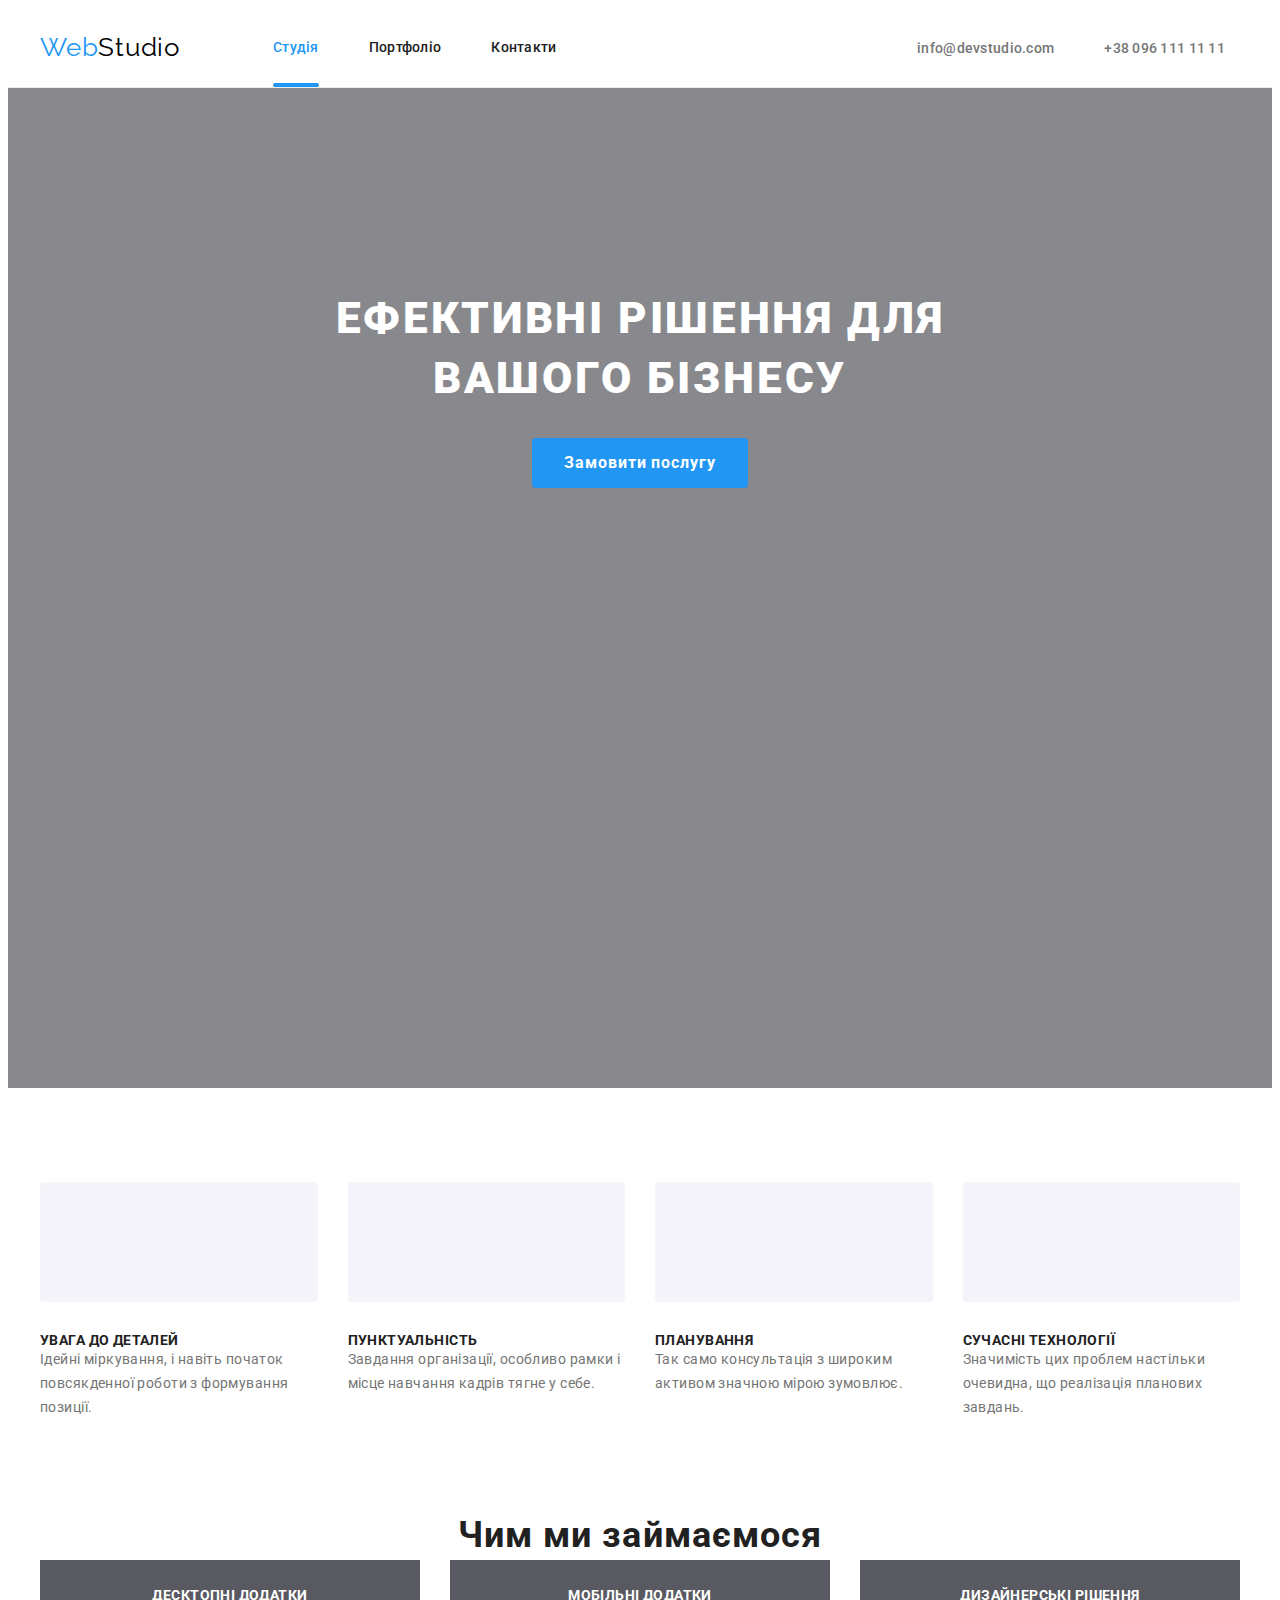
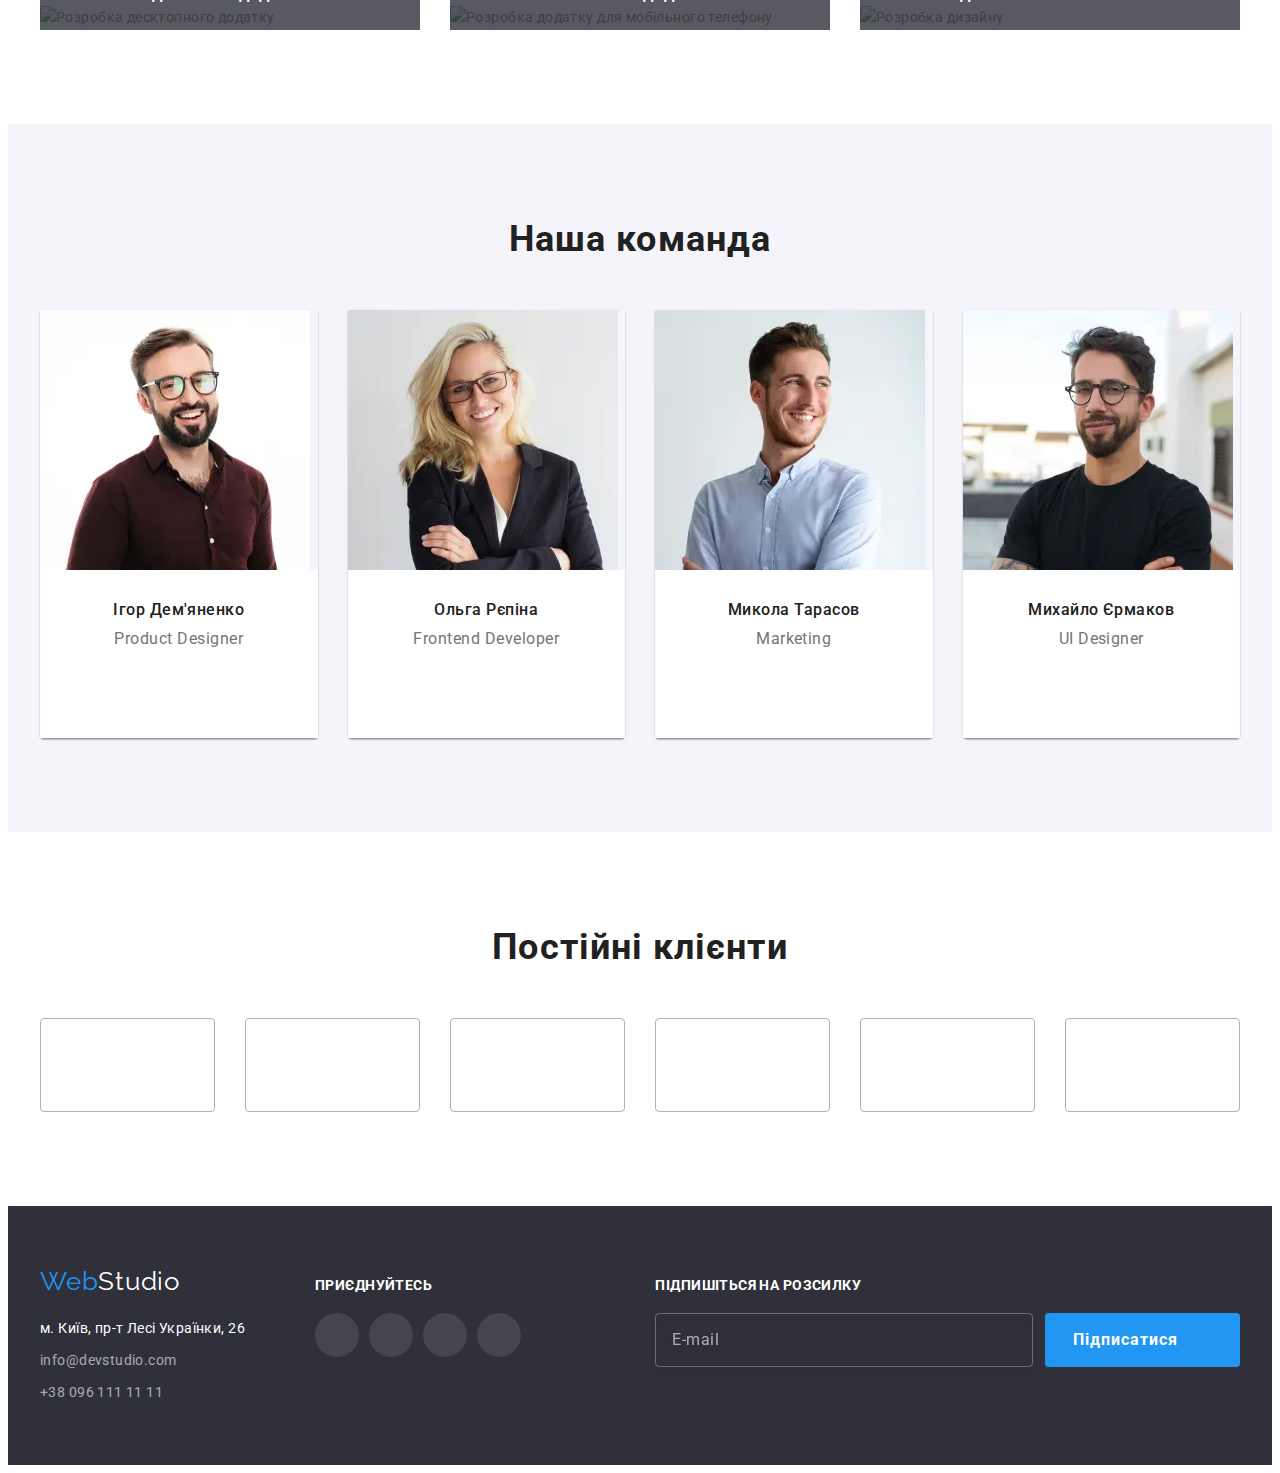
==== commit 05443b69: "Додає адаптивну верстку та адаптивну графіку для секцій footer, portfolio" ====
--- a/index.html
+++ b/index.html
@@ -725,7 +725,7 @@
       </section>
     </main>
     <!-- Footer -->
-    <!-- <footer class="footer">
+    <footer class="footer">
       <div class="container footer-container">
         <div class="footer-contacts-wrapper">
           <a class="logo link footer-contacts-wrapper__logo" href="./index.html"
@@ -808,7 +808,7 @@
           </div>
         </form>
       </div>
-    </footer> -->
+    </footer>
     <!-- Modal window -->
     <div class="backdrop is-hidden" data-modal>
       <div class="modal">
--- a/css/main.min.css
+++ b/css/main.min.css
@@ -1 +1 @@
-:root{--primary-text-color: #757575;--secondary-text-color: #212121;--accent-color: #2196f3;--white-color: #ffffff;--black-color: #000000;--primary-background-color: #ffffff;--secondary-background-color: #f5f4fa;--footer-background-color: #2f303a;--footer-text-color: rgba(255, 255, 255, 0.6);--icon-background-color: #afb1b8;--footer-icon-background-color: rgba(255, 255, 255, 0.1);--transition-dur-and-func: 250ms cubic-bezier(0.4, 0, 0.2, 1)}.portfolio-filter,.join-list__link,.modal-form-checkbox,.modal-close-button{display:flex;justify-content:center;align-items:center}.visually-hidden{position:absolute;white-space:nowrap;width:1px;height:1px;overflow:hidden;border:0;padding:0;clip:rect(0 0 0 0);clip-path:inset(50%);margin:-1px}body{background-color:var(--primary-background-color);color:var(--primary-text-color);font-family:Roboto,sans-serif;font-style:normal;font-weight:400;font-size:14px;line-height:1.71;letter-spacing:.03em}h1,h2,h3,h4,p{margin-top:0;margin-bottom:0}ul,ol{margin-top:0;margin-bottom:0;padding-left:0}img{display:block;max-width:100%;height:auto}.list{padding:0;margin:0;list-style:none}.link{text-decoration:none}.container{padding-left:15px;padding-right:15px;margin-left:auto;margin-right:auto}@media screen and (min-width: 480px){.container{width:480px}}@media screen and (min-width: 768px){.container{width:768px}}@media screen and (min-width: 1200px){.container{width:1200px}}section{padding-top:60px;padding-bottom:60px}@media screen and (min-width: 1200px){.section{padding-top:94px;padding-bottom:94px}}@media screen and (max-width: 767px){.mobile-menu{position:fixed;left:0;top:0;width:100%;height:100%;z-index:100;visibility:hidden;opacity:0;pointer-events:none;background-color:var(--primary-background-color);box-shadow:0px 4px 8px rgba(0,0,0,.04),0px 2px 4px rgba(0,0,0,.08),0px 1px 3px rgba(0,0,0,.16)}.mobile-menu.is-open{opacity:1;visibility:visible;pointer-events:auto}.mobile-menu__container{display:flex;flex-direction:column;position:relative;height:100%;width:100%;padding-top:48px;padding-bottom:48px;padding-left:40px;padding-right:40px}.mobile-menu__close-icon{position:absolute;width:40px;height:40px;top:10px;right:15px;padding:0;fill:var(--secondary-text-color);transition:fill var(--transition-dur-and-func)}.mobile-menu__close-icon:hover,.mobile-menu__close-icon:focus{fill:var(--accent-color)}.mobile-nav{margin-bottom:auto}.mobile-nav__item:not(:last-child){margin-bottom:32px}.mobile-nav__link{font-weight:500;font-size:40px;line-height:1.175;letter-spacing:.02em;color:var(--secondary-text-color);transition:color var(--transition-dur-and-func)}.mobile-nav__link:hover,.mobile-nav__link:focus{color:var(--accent-color)}.mobile-menu .mobile-nav__link_current{color:var(--accent-color)}.mobile-contacts{margin-bottom:64px}.mobile-contacts__item:not(:last-child){margin-bottom:32px}.mobile-contacts__tel-link{font-weight:500;font-size:34px;line-height:1.1764705882;letter-spacing:.02em;color:var(--accent-color)}.mobile-contacts__mail-link{font-weight:500;font-size:24px;line-height:1.1666666667;letter-spacing:.02em;color:var(--primary-text-color);transition:color var(--transition-dur-and-func)}.mobile-contacts__mail-link:hover,.mobile-contacts__mail-link:focus{color:var(--accent-color)}.mobile-socials{display:flex}.mobile-socials_item:not(:last-child){margin-right:10px}.mobile-socials__link{font-weight:500;font-size:18px;line-height:1.2222222222;letter-spacing:.02em;color:var(--accent-color)}.mobile-socials_item:not(:last-child)::after{content:"";margin-left:10px;border:1px solid rgba(33,33,33,.2);height:22px}}@media screen and (max-width: 767px)and (max-width: 480px){.mobile-nav__link{font-size:8.3333vw}}@media screen and (max-width: 767px)and (max-width: 480px){.mobile-contacts__tel-link{font-size:7.0833vw}}@media screen and (max-width: 767px)and (max-width: 480px){.mobile-contacts__mail-link{font-size:5vw}}@media screen and (max-width: 767px)and (max-width: 480px){.mobile-socials__link{font-size:3.75vw}}@media screen and (min-width: 768px){.mobile-menu{display:none}}.button{display:inline-block;border-radius:4px;border:none;font-family:inherit;font-style:normal;font-weight:700;font-size:16px;line-height:1.875;letter-spacing:.06em;cursor:pointer}.logo{font-family:Raleway,sans-serif;font-weight:700;font-size:24px;line-height:1.1666666667;letter-spacing:.03em;color:var(--accent-color)}.section-title{margin-top:0;margin-bottom:50px;text-align:center;font-weight:700;font-size:36px;line-height:1.1666666667;letter-spacing:.03em;color:var(--secondary-text-color)}.footer-title{margin-bottom:20px;font-weight:700;font-size:14px;line-height:1.1428571429;letter-spacing:.03em;text-transform:uppercase;color:var(--white-color)}@media screen and (min-width: 768px){.menu__link_current::after{display:flex;position:absolute;content:"";width:100%;height:4px;bottom:-28px;left:0;border-radius:2px;background-color:#2196f3}.menu .menu__link_current{color:var(--accent-color)}}.backdrop{position:fixed;width:100%;height:100%;left:0;top:0;opacity:1;visibility:visible;pointer-events:auto;transition:opacity var(--transition-dur-and-func),visibility var(--transition-dur-and-func);background:rgba(0,0,0,.2)}.backdrop.is-hidden{visibility:hidden;opacity:0;pointer-events:none}.modal{position:absolute;top:50%;left:50%;transform:translate(-50%, -50%);padding:40px;overflow-y:scroll;max-width:450px;max-height:609px;height:100%;width:100%;background:var(--primary-background-color);box-shadow:0px 1px 3px rgba(0,0,0,.12),0px 1px 1px rgba(0,0,0,.14),0px 2px 1px rgba(0,0,0,.2);border-radius:4px}.modal-close-button{position:absolute;width:30px;height:30px;top:8px;right:8px;padding:0;cursor:pointer;background-color:rgba(0,0,0,0);border-radius:50%;border:1px solid rgba(0,0,0,.1)}.modal-close-button__icon{transition:fill var(--transition-dur-and-func)}.modal-close-button:hover .modal-close-button__icon,.modal-close-button:focus .modal-close-button__icon{fill:var(--accent-color)}@media screen and (min-width: 1200px){.modal{position:absolute;top:50%;left:50%;transform:translate(-50%, -50%);padding:40px;min-width:528px;min-height:581px}}.modal-form-title{margin-bottom:12px;text-align:center;font-weight:700;font-size:20px;line-height:1.5;letter-spacing:.03em;color:var(--secondary-text-color)}.modal-form{display:flex;flex-direction:column}.modal-form__field{margin-bottom:10px}.modal-form-wrapper{position:relative;display:block}.modal-form-field__input{width:100%;height:40px;border:1px solid rgba(33,33,33,.2);border-radius:4px;padding-left:42px;transition:border-color var(--transition-dur-and-func);font-weight:400;font-size:14px;line-height:1.1428571429;letter-spacing:.01em;color:var(--primary-text-color)}.modal-form-field__input:focus{outline:none;border-color:var(--accent-color)}.modal-form-field__label{display:block;margin-bottom:4px;font-weight:400;font-size:12px;line-height:1.1666666667;letter-spacing:.01em;color:var(--primary-text-color)}.modal-form-field__icon{position:absolute;display:block;top:50%;left:12px;transform:translateY(-50%);transition:fill var(--transition-dur-and-func)}.modal-form-field__input:focus+.modal-form-field__icon{fill:var(--accent-color)}.modal-form__comment{display:block;width:100%;height:120px;border:1px solid rgba(33,33,33,.2);border-radius:4px;padding:12px 16px;resize:none;transition:border-color var(--transition-dur-and-func);font-weight:400;font-size:14px;line-height:1.1428571429;letter-spacing:.01em;color:var(--primary-text-color)}.modal-form__comment::placeholder{font-weight:400;font-size:14px;line-height:1.1428571429;letter-spacing:.01em;color:rgba(117,117,117,.5)}.modal-form__comment:focus{outline:none;border-color:var(--accent-color)}.modal-form-checkbox{margin-top:20px;margin-bottom:30px;font-weight:400;font-size:12px;line-height:1.1666666667;letter-spacing:.03em}.modal-form-checkbox__custom-check{border:1px solid var(--secondary-text-color);border-radius:2px;margin-right:7px;cursor:pointer}.modal-form-checkbox__check:checked+.modal-form-checkbox__custom-check{border-color:rgba(0,0,0,0);background-color:var(--accent-color)}.modal-form-checkbox__check:focus+.modal-form-checkbox__custom-check{box-shadow:0 0 0 2px var(--accent-color)}.modal-form-checkbox__icon{display:none;fill:var(--white-color)}.modal-form-checkbox__check:checked+.modal-form-checkbox__custom-check>.modal-form-checkbox__icon{display:block}.modal-form-checkbox__user-policy{color:var(--accent-color)}.modal-form-submit-button{padding:10px 52px;align-self:center;background-color:var(--accent-color);color:var(--white-color)}@media screen and (min-width: 1200px){.modal-form-title{font-weight:700;font-size:20px;line-height:1.15;letter-spacing:.03em}.modal-form__comment{font-weight:400;font-size:12px;line-height:1.1666666667;letter-spacing:.01em}.modal-form__comment::placeholder{font-weight:400;font-size:12px;line-height:1.1666666667;letter-spacing:.01em;color:rgba(117,117,117,.5)}.modal-form-checkbox{font-weight:400;font-size:14px;line-height:1.7142857143;letter-spacing:.03em}}.menu{display:none}.communication{display:none}.header{padding:16px 0;background-color:var(--white-color);border-bottom:1px solid #ececec}.header__container{display:flex;align-items:center;justify-content:space-between}.header-navigation__label{color:var(--black-color)}.mobile-menu-botton-open{border:none;background-color:rgba(0,0,0,0);padding:0}.mobile-menu-botton-open_icon{line-height:0;width:40px;height:40px;fill:var(--secondary-text-color);transition:fill var(--transition-dur-and-func)}.mobile-menu-botton-open_icon:hover,.mobile-menu-botton-open_icon:focus{fill:var(--accent-color)}@media screen and (min-width: 768px){.mobile-menu-botton-open{display:none}.header{padding:16px 0}.header-navigation{display:flex;align-items:center}.header-navigation__logo{margin-right:87px}.menu{display:flex;align-items:center}.menu__item{position:relative}.menu__item:not(:last-child){margin-right:50px}.menu__link{font-weight:500;font-size:14px;line-height:1.1428571429;letter-spacing:.02em;color:var(--secondary-text-color);transition:color var(--transition-dur-and-func)}.menu__link:hover,.menu__link:focus{color:var(--accent-color)}.communication{display:flex;flex-direction:column;align-items:center}.communication__item:last-child{margin-right:15px}.communication__link{color:var(--primary-text-color);font-weight:500;font-size:12px;line-height:1.1666666667;letter-spacing:.02em;transition:color var(--transition-dur-and-func)}.communication__link:hover,.communication__link:focus{color:var(--accent-color)}.communication__icon{margin-right:8px;fill:currentColor}}@media screen and (min-width: 1200px){.header{padding:24px 0}.header-navigation__logo{margin-right:93px}.menu__link{font-weight:500;font-size:14px;line-height:1.1428571429;letter-spacing:.02em}.communication{display:flex;flex-direction:row;margin-left:auto}.communication__item:not(:last-child){margin-right:30px}.communication__link{display:flex;justify-content:center;align-items:center;font-weight:500;font-size:14px;line-height:1.1428571429;letter-spacing:.02em}.communication__icon{margin-right:10px}}.section-hero{text-align:center;padding-top:118px;padding-bottom:118px;background-color:#c4c4c4}.section-hero__title{margin:0 auto 30px;max-width:360px;font-weight:900;font-size:26px;line-height:1.6153846154;letter-spacing:.06em;text-transform:uppercase;color:var(--white-color)}.section-hero__button{padding:10px 24px;background-color:var(--accent-color);color:var(--white-color);transition:background-color var(--transition-dur-and-func),color var(--transition-dur-and-func)}.section-hero__button:hover,.section-hero__button:focus{background-color:var(--secondary-background-color);color:var(--secondary-text-color)}.overlay{width:100%;max-width:480px;height:400px;margin-left:auto;margin-right:auto;background-image:linear-gradient(rgba(47, 48, 58, 0.4), rgba(47, 48, 58, 0.4)),url("../images/hero/overlay-mobile.jpg");background-repeat:no-repeat;background-position:center;background-size:cover}@media screen and (min-device-pixel-ratio: 2),screen and (min-resolution: 192dpi),screen and (min-resolution: 2dppx){.overlay{background-image:linear-gradient(rgba(47, 48, 58, 0.4), rgba(47, 48, 58, 0.4)),url("../images/hero/overlay-mobile@2x.jpg")}}@media screen and (min-width: 768px){.overlay{max-width:768px;height:400px;background-image:linear-gradient(rgba(47, 48, 58, 0.4), rgba(47, 48, 58, 0.4)),url("../images/hero/overlay-tablet.jpg")}}@media screen and (min-device-pixel-ratio: 2)and (min-width: 768px),screen and (min-resolution: 192dpi)and (min-width: 768px),screen and (min-resolution: 2dppx)and (min-width: 768px){.overlay{background-image:linear-gradient(rgba(47, 48, 58, 0.4), rgba(47, 48, 58, 0.4)),url("../images/hero/overlay-tablet@2x.jpg")}}@media screen and (min-width: 1200px){.section-hero__button{padding:10px 32px}.section-hero{padding-top:200px;padding-bottom:200px}.section-hero__title{max-width:696px;font-weight:900;font-size:44px;line-height:1.3636363636;letter-spacing:.06em}.overlay{max-width:1600px;height:600px;background-image:linear-gradient(rgba(47, 48, 58, 0.4), rgba(47, 48, 58, 0.4)),url("../images/hero/overlay-desktop.jpg")}}@media screen and (min-device-pixel-ratio: 2)and (min-width: 1200px),screen and (min-resolution: 192dpi)and (min-width: 1200px),screen and (min-resolution: 2dppx)and (min-width: 1200px){.overlay{background-image:linear-gradient(rgba(47, 48, 58, 0.4), rgba(47, 48, 58, 0.4)),url("../images/hero/overlay-desktop@2x.jpg")}}.features-list__item{width:100%}.features-list-wrapper{display:flex;justify-content:center;align-items:center;height:120px;width:100%;margin-bottom:30px;background:#f5f4fa;border-radius:4px}.features-list__title{font-weight:700;font-size:14px;line-height:1.1428571429;letter-spacing:.03em;text-transform:uppercase;color:var(--secondary-text-color)}@media screen and (max-width: 767px){.features-list__item:not(:last-child){margin-bottom:30px}.features-list__title{text-align:center}}@media screen and (min-width: 768px){.features-list{display:flex;flex-wrap:wrap;gap:30px}.features-list__item{width:calc((100% - 30px)/2)}}@media screen and (min-width: 1200px){.section-features{padding-bottom:0}.features-list{display:flex}.features-list__item{width:calc((100% - 90px)/4)}}.section-skills{display:none}@media screen and (min-width: 1200px){.section-skills{display:block}.skills-list{display:flex;gap:30px}.skills-list__item{position:relative;width:calc((100% - 60px)/3)}.skills-list__label{position:absolute;display:flex;justify-content:center;align-items:center;bottom:0;width:100%;height:70px;font-weight:700;font-size:14px;line-height:1.1428571429;letter-spacing:.03em;text-transform:uppercase;color:var(--white-color);background-color:rgba(47,48,58,.8)}}.section-team{background-color:var(--secondary-background-color)}.team-card-wrapper{width:100%;padding-top:30px;padding-bottom:24px;text-align:center;background-color:var(--white-color)}.team-card{box-shadow:0px 1px 3px rgba(0,0,0,.12),0px 1px 1px rgba(0,0,0,.14),0px 2px 1px rgba(0,0,0,.2);border-radius:0px 0px 4px 4px}.team-card__title{margin-bottom:10px;color:var(--secondary-text-color);font-weight:500;font-size:16px;line-height:1.1875;letter-spacing:.03em}.team-card__label{margin-bottom:16px;font-weight:400;font-size:16px;line-height:1.1875;letter-spacing:.03em}.team-socials{display:flex;justify-content:center;align-items:center}.team-socials__item:not(:last-child){margin-right:10px}.team-socials__link{border-radius:50%;width:44px;height:44px;display:flex;justify-content:center;align-items:center;fill:var(--icon-background-color);background-color:var(--white-color);transition:fill var(--transition-dur-and-func),background-color var(--transition-dur-and-func)}.team-socials__link:hover,.team-socials__link:focus{fill:var(--white-color);background-color:var(--accent-color)}@media screen and (max-width: 767px){.team-card:not(:last-child){margin-bottom:30px}}@media screen and (min-width: 768px){.team-box{display:flex;flex-wrap:wrap;gap:30px}.team-card{width:calc((100% - 30px)/2)}}@media screen and (min-width: 1200px){.team-card{width:calc((100% - 90px)/4)}.team-card-wrapper{padding-bottom:30px}}.clients-list{display:flex;flex-wrap:wrap;gap:30px}.clients-list__item{display:block;width:100%;justify-content:center;align-items:center;width:calc((100% - 30px)/2)}.clients-list__link{display:flex;justify-content:center;align-items:center;height:92px;border:1px solid var(--icon-background-color);border-radius:4px;fill:var(--icon-background-color);transition:fill var(--transition-dur-and-func),border var(--transition-dur-and-func)}.clients-list__link:hover,.clients-list__link:focus{fill:var(--accent-color);border:1px solid var(--accent-color)}@media screen and (max-width: 1199px){.section-title__clients{margin-bottom:30px;font-weight:700;font-size:28px;line-height:1.1785714286;letter-spacing:.03em}}@media screen and (min-width: 768px){.clients-list__item{width:calc((100% - 60px)/3)}}@media screen and (min-width: 1200px){.clients-list__item{width:calc((100% - 150px)/6)}}.footer{background-color:var(--footer-background-color);padding:60px 0}.footer-container{display:flex;align-items:baseline}.footer-contacts-wrapper{margin-right:70px}.footer-contacts-wrapper__logo{margin-bottom:20px}.footer-contacts-wrapper__label{color:var(--white-color)}.contacts__item:not(:last-child){margin-top:0;margin-bottom:9px}.contacts__location-link{font-style:normal;color:var(--white-color);transition:color var(--transition-dur-and-func)}.contacts__location-link:hover,.contacts__location-link:focus{color:var(--accent-color)}.contacts__communication-link{font-style:normal;color:var(--footer-text-color);transition:color var(--transition-dur-and-func)}.contacts__communication-link:hover,.contacts__communication-link:focus{color:var(--accent-color)}.join-list{display:flex}.join-list__item:not(:last-child){margin-right:10px}.join-list__link{border-radius:50%;width:44px;height:44px;fill:var(--white-color);background-color:var(--footer-icon-background-color);transition:background-color var(--transition-dur-and-func)}.join-list__link:hover,.join-list__link:focus{background-color:var(--accent-color)}.subscribe-form{margin-left:auto}.subscribe-form-wrapper{display:flex}.subscribe-form__input{display:block;height:50px;width:358px;margin-right:12px;border:1px solid rgba(255,255,255,.3);filter:drop-shadow(0px 4px 4px rgba(0, 0, 0, 0.15));border-radius:4px;background-color:inherit;padding-left:16px;font-family:"Roboto";font-style:normal;font-weight:400;font-size:16px;line-height:1.25;letter-spacing:.03em;color:var(--white-color)}.subscribe-form__input::placeholder{color:rgba(255,255,255,.6)}.subscribe-form__button{padding:10px 28px;background-color:var(--accent-color);color:var(--white-color);transition:background-color var(--transition-dur-and-func),color var(--transition-dur-and-func)}.subscribe-form__button:hover,.subscribe-form__button:focus{background-color:var(--secondary-background-color);color:var(--secondary-text-color)}.subscribe-form__icon{margin-left:10px;vertical-align:middle;fill:currentColor}.portfolio-filter{margin-bottom:50px}.portfolio-filter__item:not(:last-child){margin-right:8px}.portfolio-filter__button{padding:6px 22px;font-weight:500;font-size:14px;line-height:1.8571428571;letter-spacing:.03em;color:var(--secondary-text-color);background-color:var(--secondary-background-color);transition:background-color var(--transition-dur-and-func),color var(--transition-dur-and-func),box-shadow var(--transition-dur-and-func)}.portfolio-filter__button:hover,.portfolio-filter__button:focus{background-color:var(--accent-color);color:var(--white-color);box-shadow:0px 3px 1px rgba(0,0,0,.1),0px 1px 2px rgba(0,0,0,.08),0px 2px 2px rgba(0,0,0,.12)}.portfolio-list{display:flex;flex-wrap:wrap}.portfolio-card:not(:nth-child(3n+3)){margin-right:30px}.portfolio-card:not(:nth-last-child(-n+3)){margin-bottom:30px}.portfolio-card__link:hover,.portfolio-card__link:focus{box-shadow:0px 1px 1px rgba(0,0,0,.12),0px 4px 4px rgba(0,0,0,.06),1px 4px 6px rgba(0,0,0,.16)}.portfolio-card-overlay{position:relative;overflow:hidden}.portfolio-card-overlay__thumb{position:absolute;top:0;left:0;width:370px;height:294px;padding:63px 24px;background-color:rgba(33,150,243,.9);font-weight:400;font-size:18px;line-height:1.5555555556;letter-spacing:.03em;color:var(--white-color);transform:translateY(100%);transition:transform var(--transition-dur-and-func)}.portfolio-card__link:hover .portfolio-card-overlay__thumb,.portfolio-card__link:focus .portfolio-card-overlay__thumb{transform:translateY(0)}.portfolio-card-wrapper{padding-top:20px;padding-bottom:20px;padding-left:24px;padding-right:24px;border-left:1px solid #eee;border-right:1px solid #eee;border-bottom:1px solid #eee}.portfolio-card__title{margin-bottom:4px;color:var(--secondary-text-color);font-weight:700;font-size:18px;line-height:2;letter-spacing:.06em}.portfolio-card__text{color:var(--primary-text-color);font-weight:400;font-size:16px;line-height:1.875;letter-spacing:.03em}/*# sourceMappingURL=main.min.css.map */+:root{--primary-text-color: #757575;--secondary-text-color: #212121;--accent-color: #2196f3;--white-color: #ffffff;--black-color: #000000;--primary-background-color: #ffffff;--secondary-background-color: #f5f4fa;--footer-background-color: #2f303a;--footer-text-color: rgba(255, 255, 255, 0.6);--icon-background-color: #afb1b8;--footer-icon-background-color: rgba(255, 255, 255, 0.1);--transition-dur-and-func: 250ms cubic-bezier(0.4, 0, 0.2, 1)}.join-list__link,.modal-form-checkbox,.modal-close-button{display:flex;justify-content:center;align-items:center}.visually-hidden{position:absolute;white-space:nowrap;width:1px;height:1px;overflow:hidden;border:0;padding:0;clip:rect(0 0 0 0);clip-path:inset(50%);margin:-1px}body{background-color:var(--primary-background-color);color:var(--primary-text-color);font-family:Roboto,sans-serif;font-style:normal;font-weight:400;font-size:14px;line-height:1.71;letter-spacing:.03em}h1,h2,h3,h4,p{margin-top:0;margin-bottom:0}ul,ol{margin-top:0;margin-bottom:0;padding-left:0}img{display:block;max-width:100%;height:auto}.list{padding:0;margin:0;list-style:none}.link{text-decoration:none}.container{padding-left:15px;padding-right:15px;margin-left:auto;margin-right:auto}@media screen and (min-width: 480px){.container{width:480px}}@media screen and (min-width: 768px){.container{width:768px}}@media screen and (min-width: 1200px){.container{width:1200px}}section{padding-top:60px;padding-bottom:60px}@media screen and (min-width: 1200px){.section{padding-top:94px;padding-bottom:94px}}@media screen and (max-width: 767px){.mobile-menu{position:fixed;left:0;top:0;width:100%;height:100%;z-index:100;visibility:hidden;opacity:0;pointer-events:none;background-color:var(--primary-background-color);box-shadow:0px 4px 8px rgba(0,0,0,.04),0px 2px 4px rgba(0,0,0,.08),0px 1px 3px rgba(0,0,0,.16)}.mobile-menu.is-open{opacity:1;visibility:visible;pointer-events:auto}.mobile-menu__container{display:flex;flex-direction:column;position:relative;height:100%;width:100%;padding-top:48px;padding-bottom:48px;padding-left:40px;padding-right:40px}.mobile-menu__close-icon{position:absolute;width:40px;height:40px;top:10px;right:15px;padding:0;fill:var(--secondary-text-color);transition:fill var(--transition-dur-and-func)}.mobile-menu__close-icon:hover,.mobile-menu__close-icon:focus{fill:var(--accent-color)}.mobile-nav{margin-bottom:auto}.mobile-nav__item:not(:last-child){margin-bottom:32px}.mobile-nav__link{font-weight:500;font-size:40px;line-height:1.175;letter-spacing:.02em;color:var(--secondary-text-color);transition:color var(--transition-dur-and-func)}.mobile-nav__link:hover,.mobile-nav__link:focus{color:var(--accent-color)}.mobile-menu .mobile-nav__link_current{color:var(--accent-color)}.mobile-contacts{margin-bottom:64px}.mobile-contacts__item:not(:last-child){margin-bottom:32px}.mobile-contacts__tel-link{font-weight:500;font-size:34px;line-height:1.1764705882;letter-spacing:.02em;color:var(--accent-color)}.mobile-contacts__mail-link{font-weight:500;font-size:24px;line-height:1.1666666667;letter-spacing:.02em;color:var(--primary-text-color);transition:color var(--transition-dur-and-func)}.mobile-contacts__mail-link:hover,.mobile-contacts__mail-link:focus{color:var(--accent-color)}.mobile-socials{display:flex}.mobile-socials_item:not(:last-child){margin-right:10px}.mobile-socials__link{font-weight:500;font-size:18px;line-height:1.2222222222;letter-spacing:.02em;color:var(--accent-color)}.mobile-socials_item:not(:last-child)::after{content:"";margin-left:10px;border:1px solid rgba(33,33,33,.2);height:22px}}@media screen and (max-width: 767px)and (max-width: 480px){.mobile-nav__link{font-size:8.3333vw}}@media screen and (max-width: 767px)and (max-width: 480px){.mobile-contacts__tel-link{font-size:7.0833vw}}@media screen and (max-width: 767px)and (max-width: 480px){.mobile-contacts__mail-link{font-size:5vw}}@media screen and (max-width: 767px)and (max-width: 480px){.mobile-socials__link{font-size:3.75vw}}@media screen and (min-width: 768px){.mobile-menu{display:none}}.button{display:inline-block;border-radius:4px;border:none;font-family:inherit;font-style:normal;font-weight:700;font-size:16px;line-height:1.875;letter-spacing:.06em;cursor:pointer}.logo{font-family:Raleway,sans-serif;font-weight:700;font-size:24px;line-height:1.1666666667;letter-spacing:.03em;color:var(--accent-color)}@media screen and (min-width: 1200px){.logo{font-weight:400;font-size:26px;line-height:1.1923076923;letter-spacing:.03em}}.section-title{margin-top:0;margin-bottom:50px;text-align:center;font-weight:700;font-size:36px;line-height:1.1666666667;letter-spacing:.03em;color:var(--secondary-text-color)}.footer-title{margin-bottom:20px;font-weight:700;font-size:14px;line-height:1.1428571429;letter-spacing:.03em;text-transform:uppercase;color:var(--white-color)}@media screen and (min-width: 768px){.menu__link_current::after{display:flex;position:absolute;content:"";width:100%;height:4px;bottom:-28px;left:0;border-radius:2px;background-color:#2196f3}.menu .menu__link_current{color:var(--accent-color)}}.backdrop{position:fixed;width:100%;height:100%;left:0;top:0;opacity:1;visibility:visible;pointer-events:auto;transition:opacity var(--transition-dur-and-func),visibility var(--transition-dur-and-func);background:rgba(0,0,0,.2)}.backdrop.is-hidden{visibility:hidden;opacity:0;pointer-events:none}.modal{position:absolute;top:50%;left:50%;transform:translate(-50%, -50%);padding:40px;overflow-y:scroll;max-width:450px;max-height:609px;height:100%;width:100%;background:var(--primary-background-color);box-shadow:0px 1px 3px rgba(0,0,0,.12),0px 1px 1px rgba(0,0,0,.14),0px 2px 1px rgba(0,0,0,.2);border-radius:4px}.modal-close-button{position:absolute;width:30px;height:30px;top:8px;right:8px;padding:0;cursor:pointer;background-color:rgba(0,0,0,0);border-radius:50%;border:1px solid rgba(0,0,0,.1)}.modal-close-button__icon{transition:fill var(--transition-dur-and-func)}.modal-close-button:hover .modal-close-button__icon,.modal-close-button:focus .modal-close-button__icon{fill:var(--accent-color)}@media screen and (min-width: 1200px){.modal{position:absolute;top:50%;left:50%;transform:translate(-50%, -50%);padding:40px;min-width:528px;min-height:581px}}.modal-form-title{margin-bottom:12px;text-align:center;font-weight:700;font-size:20px;line-height:1.5;letter-spacing:.03em;color:var(--secondary-text-color)}.modal-form{display:flex;flex-direction:column}.modal-form__field{margin-bottom:10px}.modal-form-wrapper{position:relative;display:block}.modal-form-field__input{width:100%;height:40px;border:1px solid rgba(33,33,33,.2);border-radius:4px;padding-left:42px;transition:border-color var(--transition-dur-and-func);font-weight:400;font-size:14px;line-height:1.1428571429;letter-spacing:.01em;color:var(--primary-text-color)}.modal-form-field__input:focus{outline:none;border-color:var(--accent-color)}.modal-form-field__label{display:block;margin-bottom:4px;font-weight:400;font-size:12px;line-height:1.1666666667;letter-spacing:.01em;color:var(--primary-text-color)}.modal-form-field__icon{position:absolute;display:block;top:50%;left:12px;transform:translateY(-50%);transition:fill var(--transition-dur-and-func)}.modal-form-field__input:focus+.modal-form-field__icon{fill:var(--accent-color)}.modal-form__comment{display:block;width:100%;height:120px;border:1px solid rgba(33,33,33,.2);border-radius:4px;padding:12px 16px;resize:none;transition:border-color var(--transition-dur-and-func);font-weight:400;font-size:14px;line-height:1.1428571429;letter-spacing:.01em;color:var(--primary-text-color)}.modal-form__comment::placeholder{font-weight:400;font-size:14px;line-height:1.1428571429;letter-spacing:.01em;color:rgba(117,117,117,.5)}.modal-form__comment:focus{outline:none;border-color:var(--accent-color)}.modal-form-checkbox{margin-top:20px;margin-bottom:30px;font-weight:400;font-size:12px;line-height:1.1666666667;letter-spacing:.03em}.modal-form-checkbox__custom-check{border:1px solid var(--secondary-text-color);border-radius:2px;margin-right:7px;cursor:pointer}.modal-form-checkbox__check:checked+.modal-form-checkbox__custom-check{border-color:rgba(0,0,0,0);background-color:var(--accent-color)}.modal-form-checkbox__check:focus+.modal-form-checkbox__custom-check{box-shadow:0 0 0 2px var(--accent-color)}.modal-form-checkbox__icon{display:none;fill:var(--white-color)}.modal-form-checkbox__check:checked+.modal-form-checkbox__custom-check>.modal-form-checkbox__icon{display:block}.modal-form-checkbox__user-policy{color:var(--accent-color)}.modal-form-submit-button{padding:10px 52px;align-self:center;background-color:var(--accent-color);color:var(--white-color)}@media screen and (min-width: 1200px){.modal-form-title{font-weight:700;font-size:20px;line-height:1.15;letter-spacing:.03em}.modal-form__comment{font-weight:400;font-size:12px;line-height:1.1666666667;letter-spacing:.01em}.modal-form__comment::placeholder{font-weight:400;font-size:12px;line-height:1.1666666667;letter-spacing:.01em;color:rgba(117,117,117,.5)}.modal-form-checkbox{font-weight:400;font-size:14px;line-height:1.7142857143;letter-spacing:.03em}}.menu{display:none}.communication{display:none}.header{padding:16px 0;background-color:var(--white-color);border-bottom:1px solid #ececec}.header__container{display:flex;align-items:center;justify-content:space-between}.header-navigation__label{color:var(--black-color)}.mobile-menu-botton-open{border:none;background-color:rgba(0,0,0,0);padding:0}.mobile-menu-botton-open_icon{line-height:0;width:40px;height:40px;fill:var(--secondary-text-color);transition:fill var(--transition-dur-and-func)}.mobile-menu-botton-open_icon:hover,.mobile-menu-botton-open_icon:focus{fill:var(--accent-color)}@media screen and (min-width: 768px){.mobile-menu-botton-open{display:none}.header{padding:16px 0}.header-navigation{display:flex;align-items:center}.header-navigation__logo{margin-right:87px}.menu{display:flex;align-items:center}.menu__item{position:relative}.menu__item:not(:last-child){margin-right:50px}.menu__link{font-weight:500;font-size:14px;line-height:1.1428571429;letter-spacing:.02em;color:var(--secondary-text-color);transition:color var(--transition-dur-and-func)}.menu__link:hover,.menu__link:focus{color:var(--accent-color)}.communication{display:flex;flex-direction:column;align-items:center}.communication__item:last-child{margin-right:15px}.communication__link{color:var(--primary-text-color);font-weight:500;font-size:12px;line-height:1.1666666667;letter-spacing:.02em;transition:color var(--transition-dur-and-func)}.communication__link:hover,.communication__link:focus{color:var(--accent-color)}.communication__icon{margin-right:8px;fill:currentColor}}@media screen and (min-width: 1200px){.header{padding:24px 0}.header-navigation__logo{margin-right:93px}.menu__link{font-weight:500;font-size:14px;line-height:1.1428571429;letter-spacing:.02em}.communication{display:flex;flex-direction:row;margin-left:auto}.communication__item:not(:last-child){margin-right:30px}.communication__link{display:flex;justify-content:center;align-items:center;font-weight:500;font-size:14px;line-height:1.1428571429;letter-spacing:.02em}.communication__icon{margin-right:10px}}.section-hero{text-align:center;padding-top:118px;padding-bottom:118px;background-color:#c4c4c4}.section-hero__title{margin:0 auto 30px;max-width:360px;font-weight:900;font-size:26px;line-height:1.6153846154;letter-spacing:.06em;text-transform:uppercase;color:var(--white-color)}.section-hero__button{padding:10px 24px;background-color:var(--accent-color);color:var(--white-color);transition:background-color var(--transition-dur-and-func),color var(--transition-dur-and-func)}.section-hero__button:hover,.section-hero__button:focus{background-color:var(--secondary-background-color);color:var(--secondary-text-color)}.overlay{width:100%;max-width:480px;height:400px;margin-left:auto;margin-right:auto;background-image:linear-gradient(rgba(47, 48, 58, 0.4), rgba(47, 48, 58, 0.4)),url("../images/hero/overlay-mobile.jpg");background-repeat:no-repeat;background-position:center;background-size:cover}@media screen and (min-device-pixel-ratio: 2),screen and (min-resolution: 192dpi),screen and (min-resolution: 2dppx){.overlay{background-image:linear-gradient(rgba(47, 48, 58, 0.4), rgba(47, 48, 58, 0.4)),url("../images/hero/overlay-mobile@2x.jpg")}}@media screen and (min-width: 768px){.overlay{max-width:768px;height:400px;background-image:linear-gradient(rgba(47, 48, 58, 0.4), rgba(47, 48, 58, 0.4)),url("../images/hero/overlay-tablet.jpg")}}@media screen and (min-device-pixel-ratio: 2)and (min-width: 768px),screen and (min-resolution: 192dpi)and (min-width: 768px),screen and (min-resolution: 2dppx)and (min-width: 768px){.overlay{background-image:linear-gradient(rgba(47, 48, 58, 0.4), rgba(47, 48, 58, 0.4)),url("../images/hero/overlay-tablet@2x.jpg")}}@media screen and (min-width: 1200px){.section-hero__button{padding:10px 32px}.section-hero{padding-top:200px;padding-bottom:200px}.section-hero__title{max-width:696px;font-weight:900;font-size:44px;line-height:1.3636363636;letter-spacing:.06em}.overlay{max-width:1600px;height:600px;background-image:linear-gradient(rgba(47, 48, 58, 0.4), rgba(47, 48, 58, 0.4)),url("../images/hero/overlay-desktop.jpg")}}@media screen and (min-device-pixel-ratio: 2)and (min-width: 1200px),screen and (min-resolution: 192dpi)and (min-width: 1200px),screen and (min-resolution: 2dppx)and (min-width: 1200px){.overlay{background-image:linear-gradient(rgba(47, 48, 58, 0.4), rgba(47, 48, 58, 0.4)),url("../images/hero/overlay-desktop@2x.jpg")}}.features-list__item{width:100%}.features-list-wrapper{display:flex;justify-content:center;align-items:center;height:120px;width:100%;margin-bottom:30px;background:#f5f4fa;border-radius:4px}.features-list__title{font-weight:700;font-size:14px;line-height:1.1428571429;letter-spacing:.03em;text-transform:uppercase;color:var(--secondary-text-color)}@media screen and (max-width: 767px){.features-list__item:not(:last-child){margin-bottom:30px}.features-list__title{text-align:center}}@media screen and (min-width: 768px){.features-list{display:flex;flex-wrap:wrap;gap:30px}.features-list__item{width:calc((100% - 30px)/2)}}@media screen and (min-width: 1200px){.section-features{padding-bottom:0}.features-list{display:flex}.features-list__item{width:calc((100% - 90px)/4)}}.section-skills{display:none}@media screen and (min-width: 1200px){.section-skills{display:block}.skills-list{display:flex;gap:30px}.skills-list__item{position:relative;width:calc((100% - 60px)/3)}.skills-list__label{position:absolute;display:flex;justify-content:center;align-items:center;bottom:0;width:100%;height:70px;font-weight:700;font-size:14px;line-height:1.1428571429;letter-spacing:.03em;text-transform:uppercase;color:var(--white-color);background-color:rgba(47,48,58,.8)}}.section-team{background-color:var(--secondary-background-color)}.team-card-wrapper{width:100%;padding-top:30px;padding-bottom:24px;text-align:center;background-color:var(--white-color)}.team-card{box-shadow:0px 1px 3px rgba(0,0,0,.12),0px 1px 1px rgba(0,0,0,.14),0px 2px 1px rgba(0,0,0,.2);border-radius:0px 0px 4px 4px}.team-card__title{margin-bottom:10px;color:var(--secondary-text-color);font-weight:500;font-size:16px;line-height:1.1875;letter-spacing:.03em}.team-card__label{margin-bottom:16px;font-weight:400;font-size:16px;line-height:1.1875;letter-spacing:.03em}.team-socials{display:flex;justify-content:center;align-items:center}.team-socials__item:not(:last-child){margin-right:10px}.team-socials__link{border-radius:50%;width:44px;height:44px;display:flex;justify-content:center;align-items:center;fill:var(--icon-background-color);background-color:var(--white-color);transition:fill var(--transition-dur-and-func),background-color var(--transition-dur-and-func)}.team-socials__link:hover,.team-socials__link:focus{fill:var(--white-color);background-color:var(--accent-color)}@media screen and (max-width: 767px){.team-card:not(:last-child){margin-bottom:30px}}@media screen and (min-width: 768px){.team-box{display:flex;flex-wrap:wrap;gap:30px}.team-card{width:calc((100% - 30px)/2)}}@media screen and (min-width: 1200px){.team-card{width:calc((100% - 90px)/4)}.team-card-wrapper{padding-bottom:30px}}.clients-list{display:flex;flex-wrap:wrap;gap:30px}.clients-list__item{display:block;width:100%;justify-content:center;align-items:center;width:calc((100% - 30px)/2)}.clients-list__link{display:flex;justify-content:center;align-items:center;height:92px;border:1px solid var(--icon-background-color);border-radius:4px;fill:var(--icon-background-color);transition:fill var(--transition-dur-and-func),border var(--transition-dur-and-func)}.clients-list__link:hover,.clients-list__link:focus{fill:var(--accent-color);border:1px solid var(--accent-color)}@media screen and (max-width: 1199px){.section-title__clients{margin-bottom:30px;font-weight:700;font-size:28px;line-height:1.1785714286;letter-spacing:.03em}}@media screen and (min-width: 768px){.clients-list__item{width:calc((100% - 60px)/3)}}@media screen and (min-width: 1200px){.clients-list__item{width:calc((100% - 150px)/6)}}.footer{background-color:var(--footer-background-color);padding:60px 0}.footer-contacts-wrapper{text-align:center}.footer-contacts-wrapper__logo{display:block;margin-bottom:20px}.footer-contacts-wrapper__label{color:var(--white-color)}.contacts__item:not(:last-child){margin-top:0;margin-bottom:8px}.contacts__communication-link{font-style:normal;color:var(--footer-text-color);transition:color var(--transition-dur-and-func)}.contacts__communication-link:hover,.contacts__communication-link:focus{color:var(--accent-color)}.contacts__location-link{display:block;font-style:normal;color:var(--white-color);transition:color var(--transition-dur-and-func)}.contacts__location-link:hover,.contacts__location-link:focus{color:var(--accent-color)}.join{text-align:center}.join-list{display:flex;justify-content:center}.join-list__item:not(:last-child){margin-right:10px}.join-list__link{border-radius:50%;width:44px;height:44px;fill:var(--white-color);background-color:var(--footer-icon-background-color);transition:background-color var(--transition-dur-and-func)}.join-list__link:hover,.join-list__link:focus{background-color:var(--accent-color)}.subscribe-form{display:block;text-align:center}.subscribe-form__input{display:block;height:50px;width:100%;margin-bottom:20px;border:1px solid rgba(255,255,255,.3);filter:drop-shadow(0px 4px 4px rgba(0, 0, 0, 0.15));border-radius:4px;background-color:inherit;padding-left:16px;font-family:"Roboto";font-style:normal;font-weight:400;font-size:16px;line-height:1.25;letter-spacing:.03em;color:var(--white-color)}.subscribe-form__input::placeholder{color:rgba(255,255,255,.6)}.subscribe-form__button{padding:10px 28px;background-color:var(--accent-color);color:var(--white-color);transition:background-color var(--transition-dur-and-func),color var(--transition-dur-and-func)}.subscribe-form__button:hover,.subscribe-form__button:focus{background-color:var(--secondary-background-color);color:var(--secondary-text-color)}.subscribe-form__icon{margin-left:10px;vertical-align:middle;fill:currentColor}@media screen and (max-width: 767px){.footer-contacts-wrapper{margin-bottom:60px}.join{padding-bottom:60px}}@media screen and (min-width: 768px)and (max-width: 1199px){.footer-container{display:flex;flex-wrap:wrap;gap:165px;row-gap:60px;justify-content:center;align-items:baseline}.subscribe-form__input{width:450px}}@media screen and (min-width: 1200px){.footer-container{display:flex;align-items:baseline}.footer-contacts-wrapper{text-align:left;margin-right:70px}.join{text-align:left}.subscribe-form{margin-left:auto;text-align:left}.subscribe-form-wrapper{display:flex}.subscribe-form__input{width:358px;margin-right:12px;margin-bottom:0}}.portfolio-filter{margin-bottom:40px;display:flex;flex-wrap:wrap;gap:8px;row-gap:15px}.portfolio-filter__button{padding:6px 22px;font-weight:500;font-size:14px;line-height:1.8571428571;letter-spacing:.03em;color:var(--secondary-text-color);background-color:var(--secondary-background-color);transition:background-color var(--transition-dur-and-func),color var(--transition-dur-and-func),box-shadow var(--transition-dur-and-func)}.portfolio-filter__button:hover,.portfolio-filter__button:focus{background-color:var(--accent-color);color:var(--white-color);box-shadow:0px 3px 1px rgba(0,0,0,.1),0px 1px 2px rgba(0,0,0,.08),0px 2px 2px rgba(0,0,0,.12)}.portfolio-list{display:block}@media screen and (max-width: 767px){.portfolio-card:not(:last-child){margin-bottom:30px}}@media screen and (min-width: 768px)and (max-width: 1199px){.portfolio-card__link{display:flex;flex-direction:column;height:100%}}.portfolio-card__link:hover,.portfolio-card__link:focus{box-shadow:0px 1px 1px rgba(0,0,0,.12),0px 4px 4px rgba(0,0,0,.06),1px 4px 6px rgba(0,0,0,.16)}.portfolio-card-overlay{position:relative;overflow:hidden}.portfolio-card-overlay__thumb{position:absolute;top:0;left:0;width:100%;height:294px;padding:63px 24px;background-color:rgba(33,150,243,.9);font-weight:400;font-size:18px;line-height:1.5555555556;letter-spacing:.03em;color:var(--white-color);transform:translateY(100%);transition:transform var(--transition-dur-and-func)}.portfolio-card__link:hover .portfolio-card-overlay__thumb,.portfolio-card__link:focus .portfolio-card-overlay__thumb{transform:translateY(0)}.portfolio-card-wrapper{flex-grow:1;width:100%;padding-top:20px;padding-bottom:20px;padding-left:24px;padding-right:24px;border-left:1px solid #eee;border-right:1px solid #eee;border-bottom:1px solid #eee}.portfolio-card__title{margin-bottom:4px;color:var(--secondary-text-color);font-weight:700;font-size:18px;line-height:2;letter-spacing:.06em}.portfolio-card__text{color:var(--primary-text-color);font-weight:400;font-size:16px;line-height:1.875;letter-spacing:.03em}@media screen and (min-width: 768px){.portfolio-filter{margin-bottom:30px;gap:8px;justify-content:center}.portfolio-list{display:flex;flex-wrap:wrap;gap:30px}.portfolio-card{width:calc((100% - 30px)/2)}}@media screen and (min-width: 1200px){.portfolio-filter{margin-bottom:50px}.portfolio-card{width:calc((100% - 60px)/3)}}/*# sourceMappingURL=main.min.css.map */